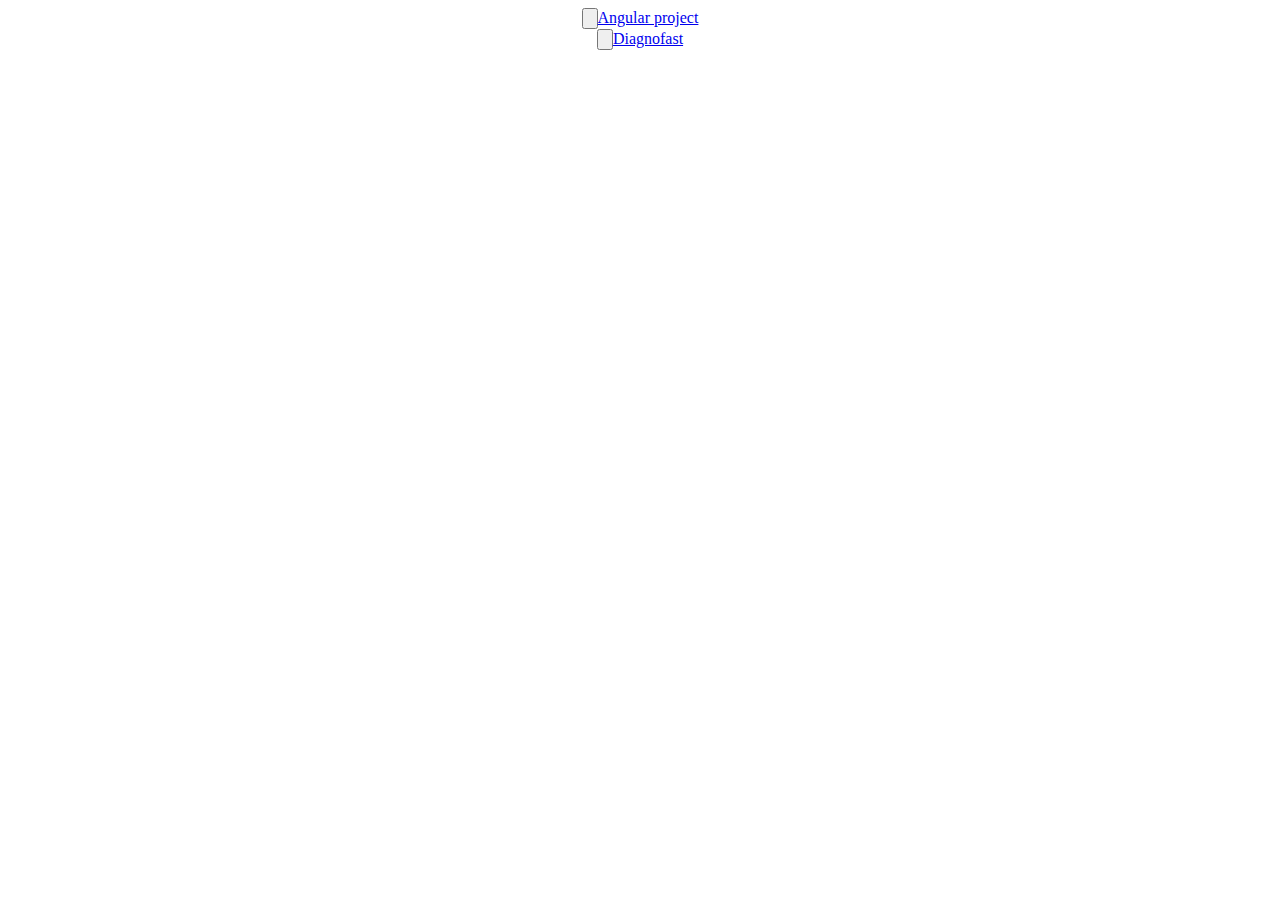
==== index.html @ 9fbe00bd "without steelsheet" ====
<!DOCTYPE html>
<html>

<head>
    
    <title>Odelia's projects</title>
   
    
</head>


<body>
   <div>
    <center>
      <a href="./index_angular_project.html"><input type="button">Angular project</a> 
    
    <br>
    <a href="../diagnofast/HTML/page_accueil.php"><input type="button">Diagnofast</a>
  </center>
  
</body>

</html>
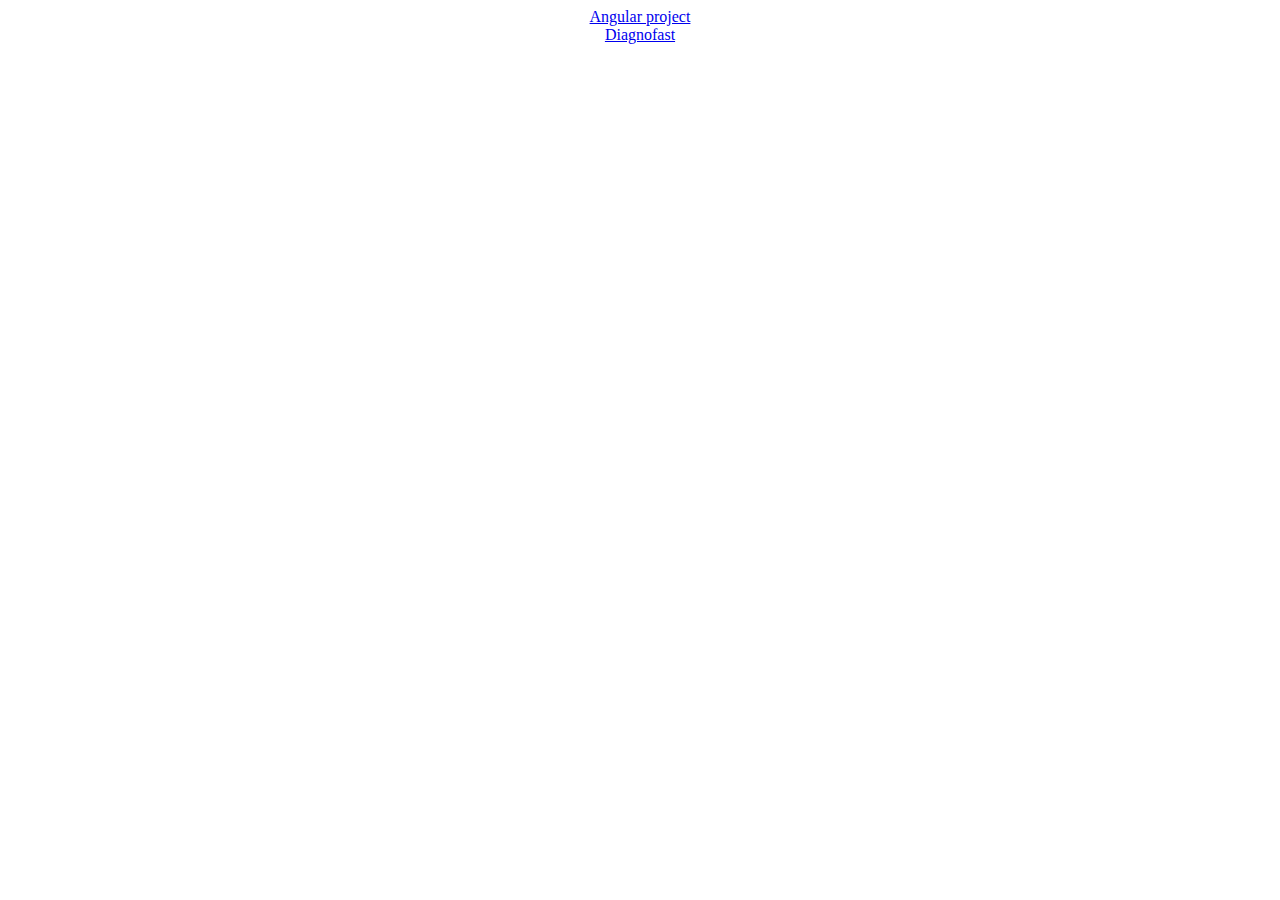
==== commit 1353e6ec: "style sheet" ====
--- a/index.html
+++ b/index.html
@@ -5,17 +5,17 @@
     
     <title>Odelia's projects</title>
    
-    
+    <link rel="stylesheet" href="./partials/home.css" />
 </head>
 
 
 <body>
    <div>
     <center>
-      <a href="./index_angular_project.html"><input type="button">Angular project</a> 
+      <a href="./index_angular_project.html">Angular project</a> 
     
     <br>
-    <a href="../diagnofast/HTML/page_accueil.php"><input type="button">Diagnofast</a>
+    <a href="../diagnofast/HTML/page_accueil.php">Diagnofast</a>
   </center>
   
 </body>
--- a/partials/home.css
+++ b/partials/home.css
@@ -0,0 +1,9 @@
+
+div#article{
+	background-color: white;
+	position: relative;
+	margin-right: 50px;
+	margin-left: 50px;
+	margin-bottom:80px ;
+	margin-top: 80px;
+}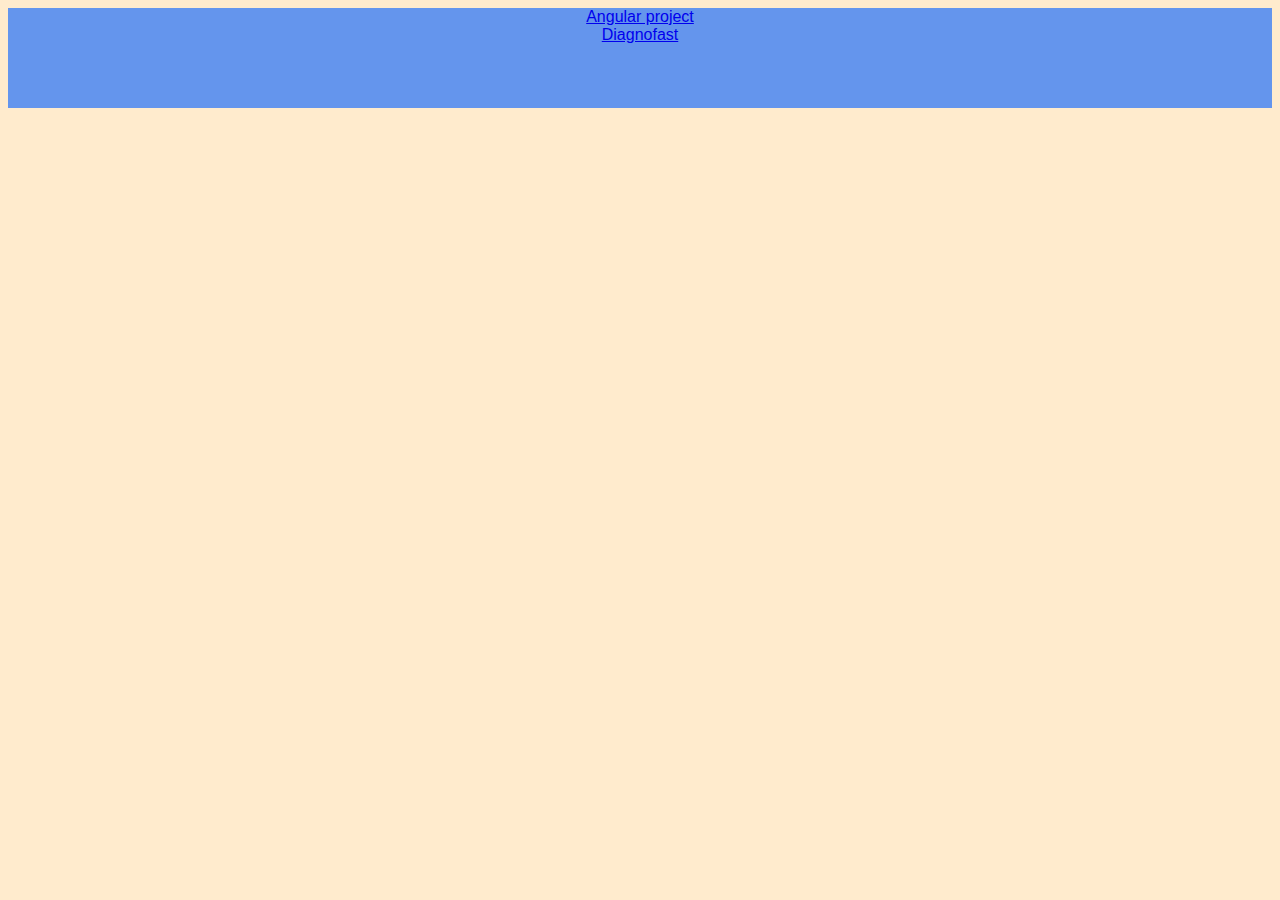
==== commit 7939d90e: "index page" ====
--- a/index.html
+++ b/index.html
@@ -4,16 +4,15 @@
 <head>
     
     <title>Odelia's projects</title>
-   
-    <link rel="stylesheet" href="./partials/home.css" />
+    <link rel="stylesheet" href="./partials/introAJS.css" />
+    
 </head>
 
 
 <body>
-   <div>
+   <div id="bandeau">
     <center>
-      <a href="./index_angular_project.html">Angular project</a> 
-    
+    <a href="./index_angular_project.html">Angular project</a>
     <br>
     <a href="../diagnofast/HTML/page_accueil.php">Diagnofast</a>
   </center>
--- a/partials/introAJS.css
+++ b/partials/introAJS.css
@@ -0,0 +1,12 @@
+body{
+  font-family: Arial;
+  font-size: 1em;
+  background-color: #FFEBCD;
+  
+}
+
+div#bandeau{
+  font-size: 1em;
+  background-color: #6495ED;
+  height: 100px;
+}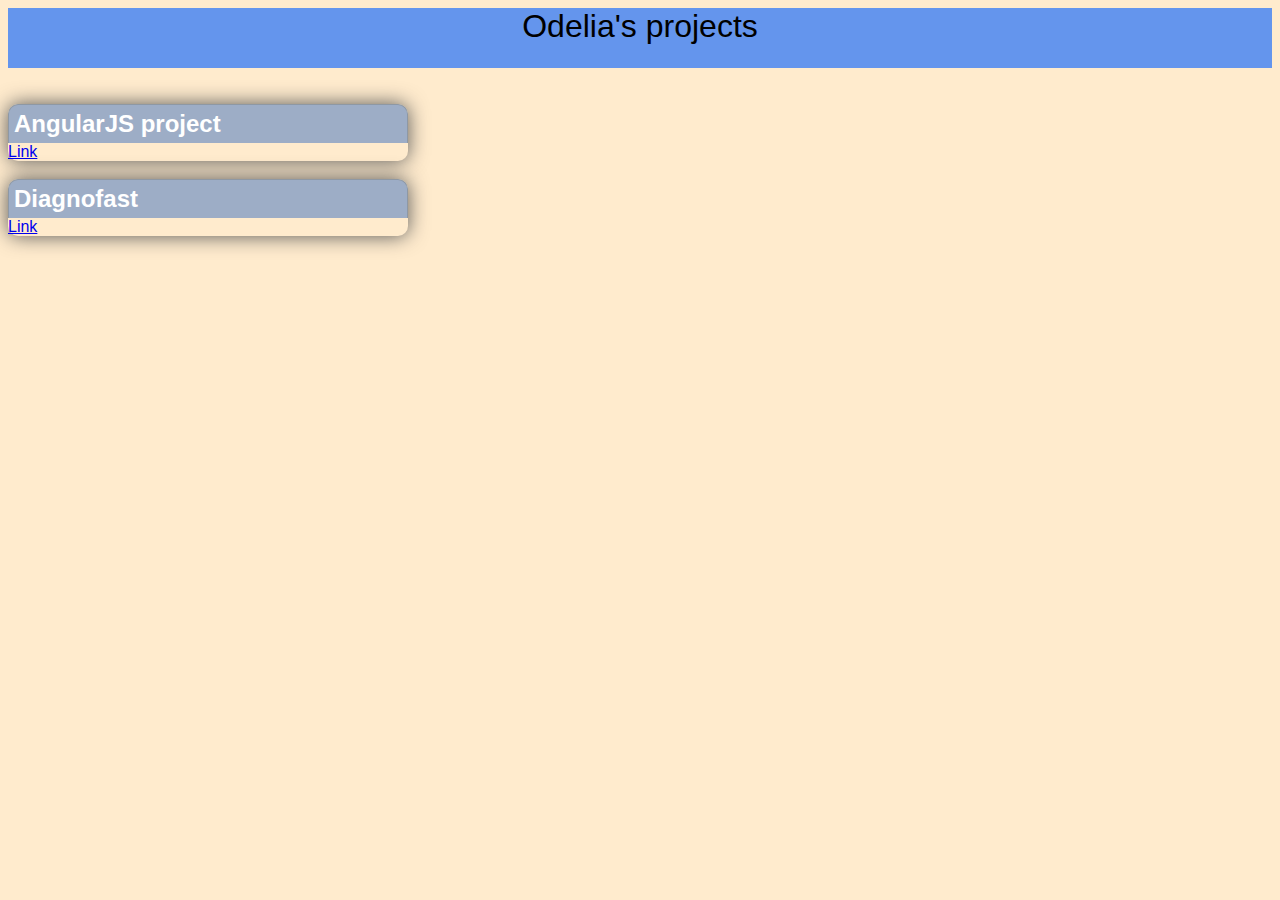
==== commit 770cb591: "change index" ====
--- a/index.html
+++ b/index.html
@@ -11,11 +11,22 @@
 
 <body>
    <div id="bandeau">
-    <center>
-    <a href="./index_angular_project.html">Angular project</a>
-    <br>
-    <a href="../diagnofast/HTML/page_accueil.php">Diagnofast</a>
-  </center>
+   <center>Odelia's projects</center>
+   </div>
+   <div id="sommaire">
+   
+      <br><br>
+      <div class="bloc">
+        <h1>AngularJS project</h1>
+    <a href="./index_angular_project.html">Link</a>
+       </div>
+       <br>
+    <div class="bloc">
+      <h1>Diagnofast</h1>
+    <a href="../diagnofast/HTML/page_accueil.php">Link</a>
+    </div>
+ 
+   </div>
   
 </body>
 
--- a/partials/introAJS.css
+++ b/partials/introAJS.css
@@ -6,7 +6,35 @@
 }
 
 div#bandeau{
-  font-size: 1em;
+  font-size: 2em;
   background-color: #6495ED;
-  height: 100px;
-}+  height: 60px;
+}
+
+div#sommaire{
+
+}
+
+.bloc {
+    -webkit-border-radius: 10px;
+    -moz-border-radius: 10px;
+    border-radius: 10px;
+    -moz-box-shadow: 0 0 20px #555; 
+    -webkit-box-shadow: 0 0 20px #555; 
+    box-shadow: 0 0 20px #555; 
+    width:400px;
+}
+.bloc h1 {
+    margin:0;
+    padding:5px;
+    font-size:1.5em;
+    color:#fff;
+    background-color:#9DADC6;
+    border:1px solid #8E98A4;
+    border-bottom:0;
+    -webkit-border-radius: 10px 10px 0 0;
+    -moz-border-radius: 10px 10px 0 0;
+    border-radius: 10px 10px 0 0;
+}
+
+
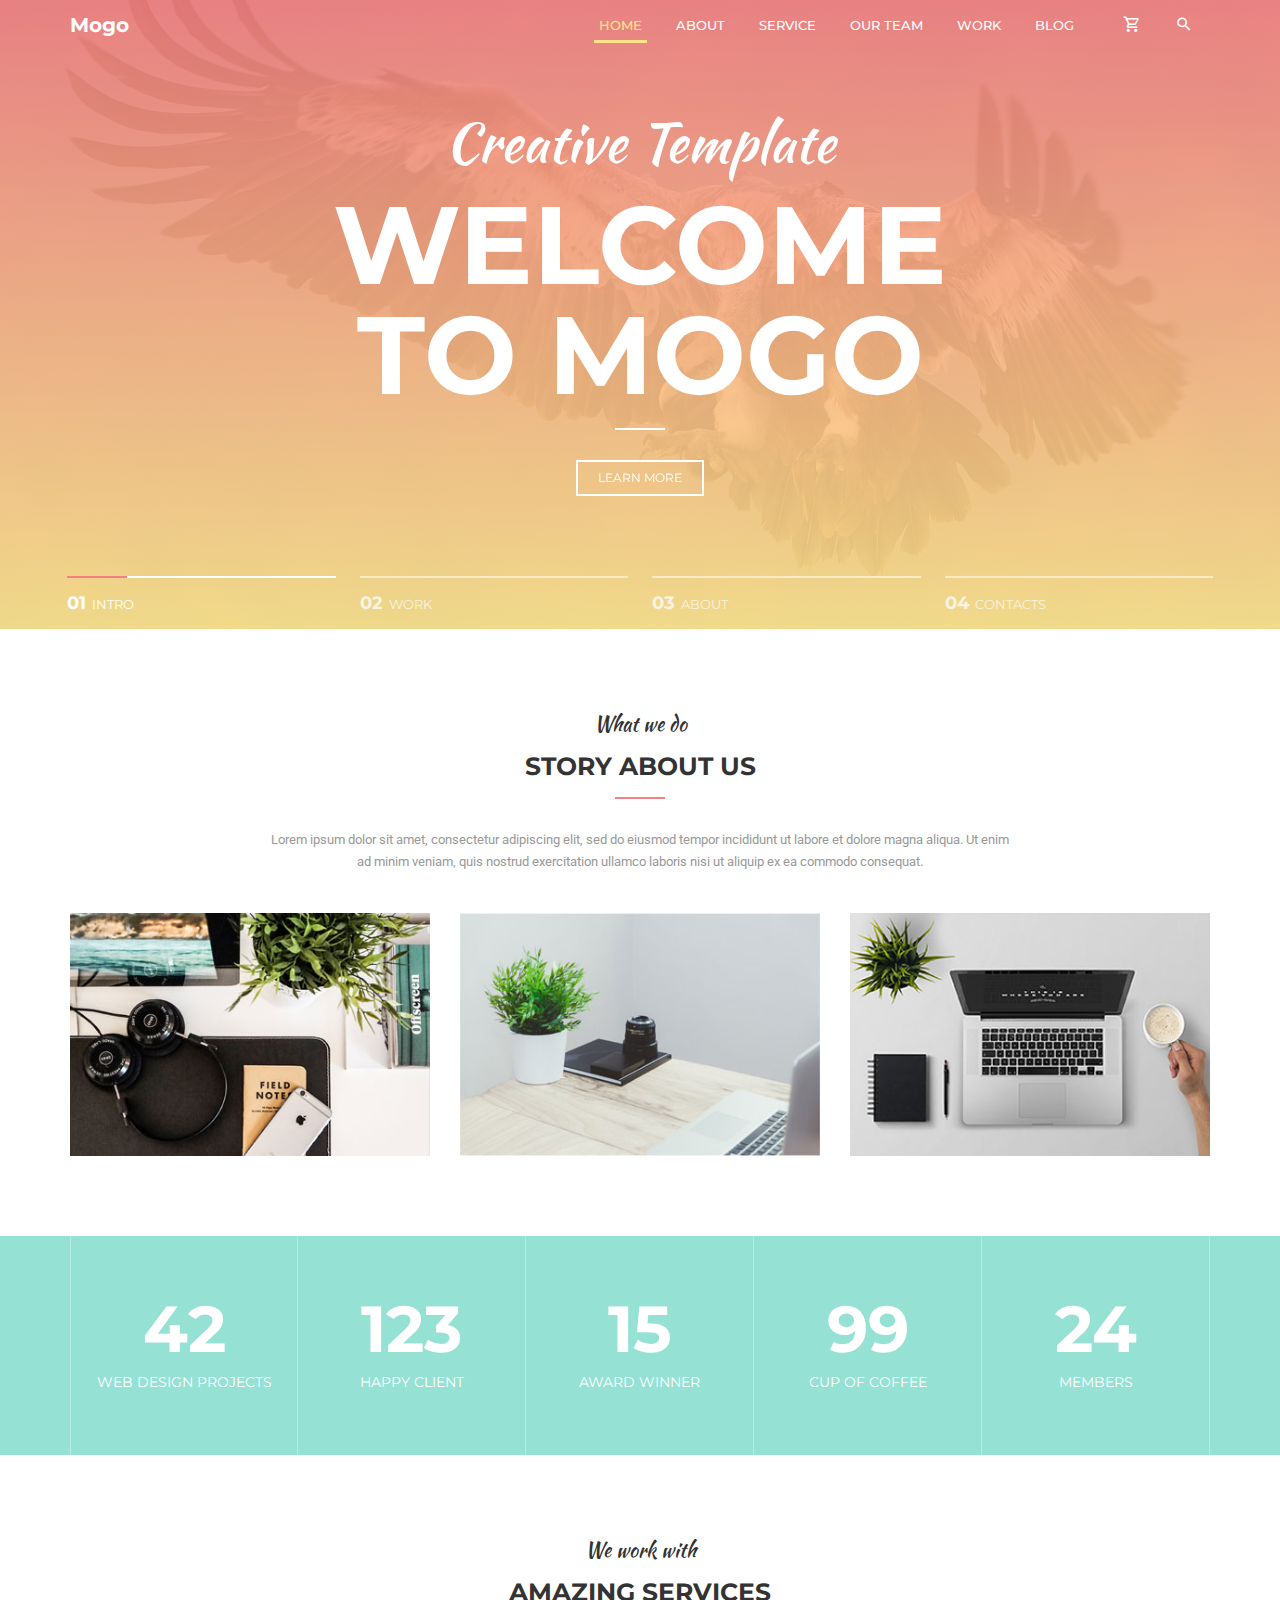
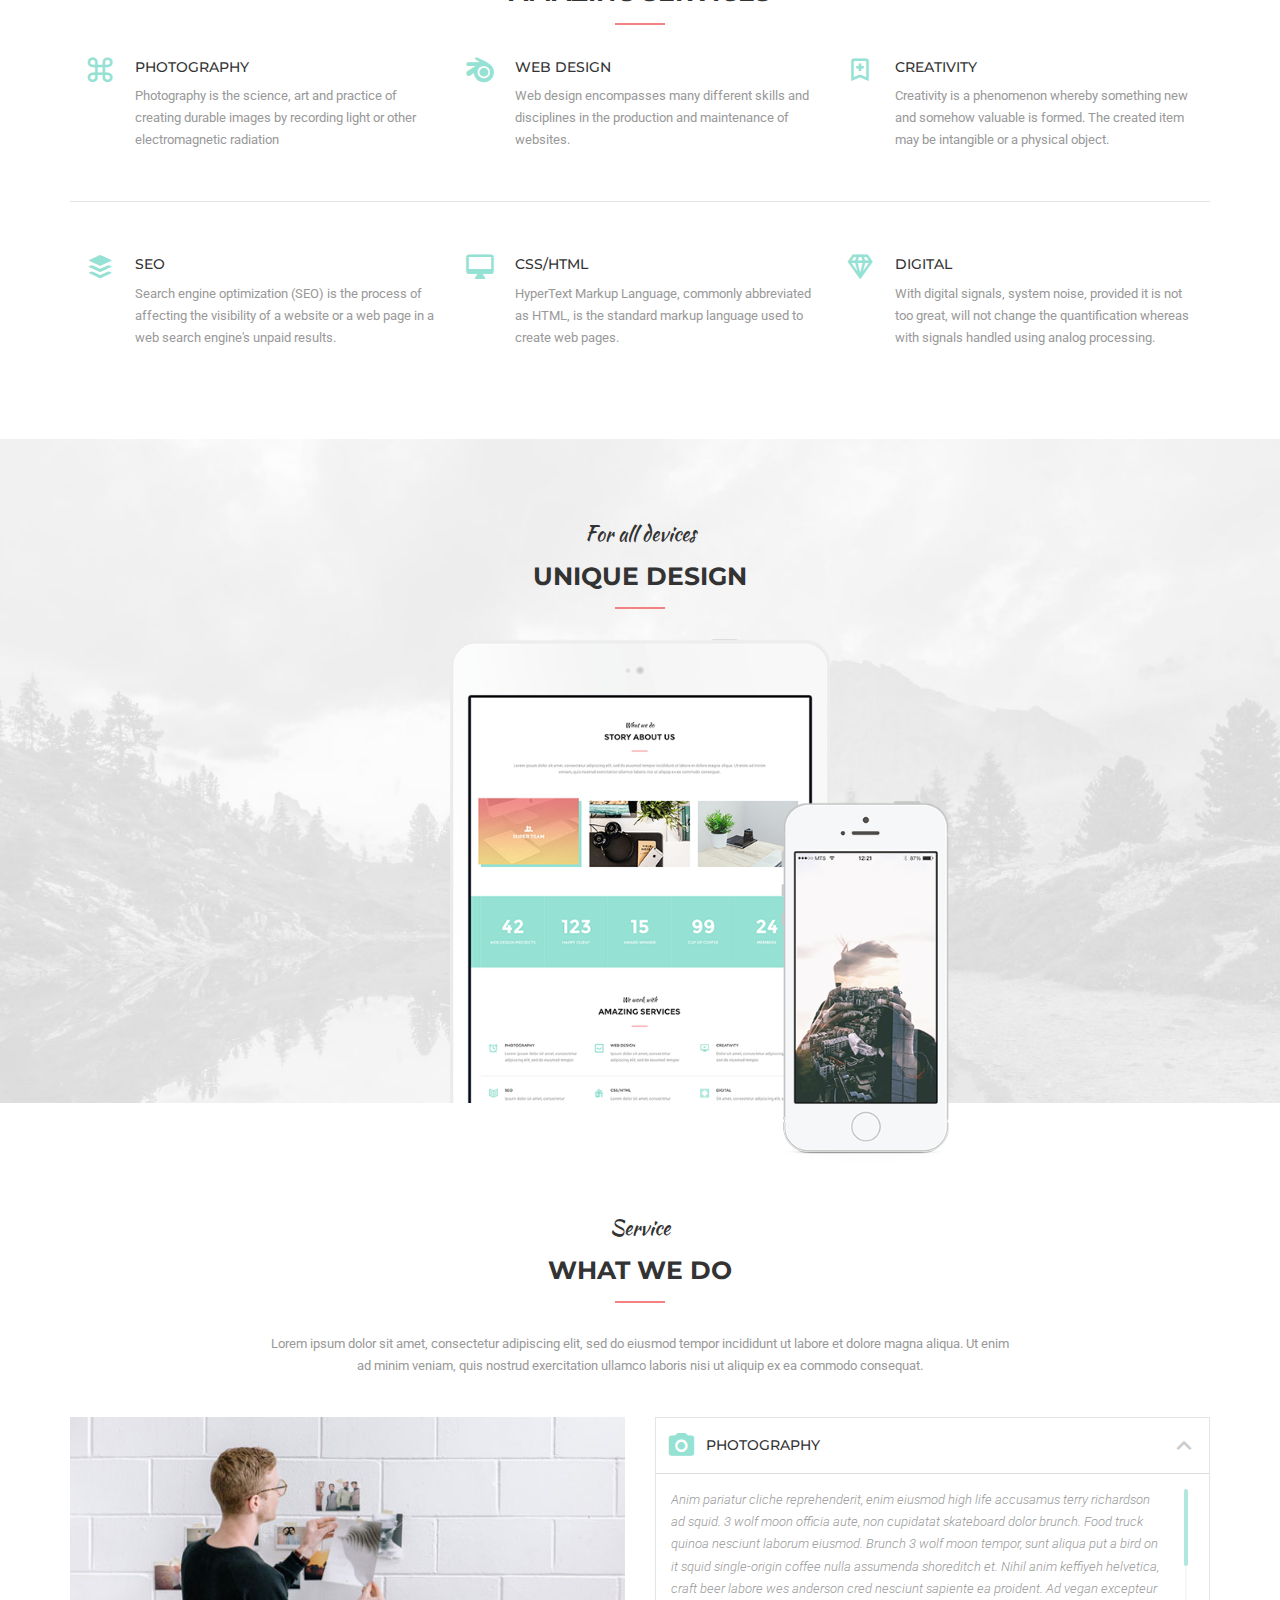
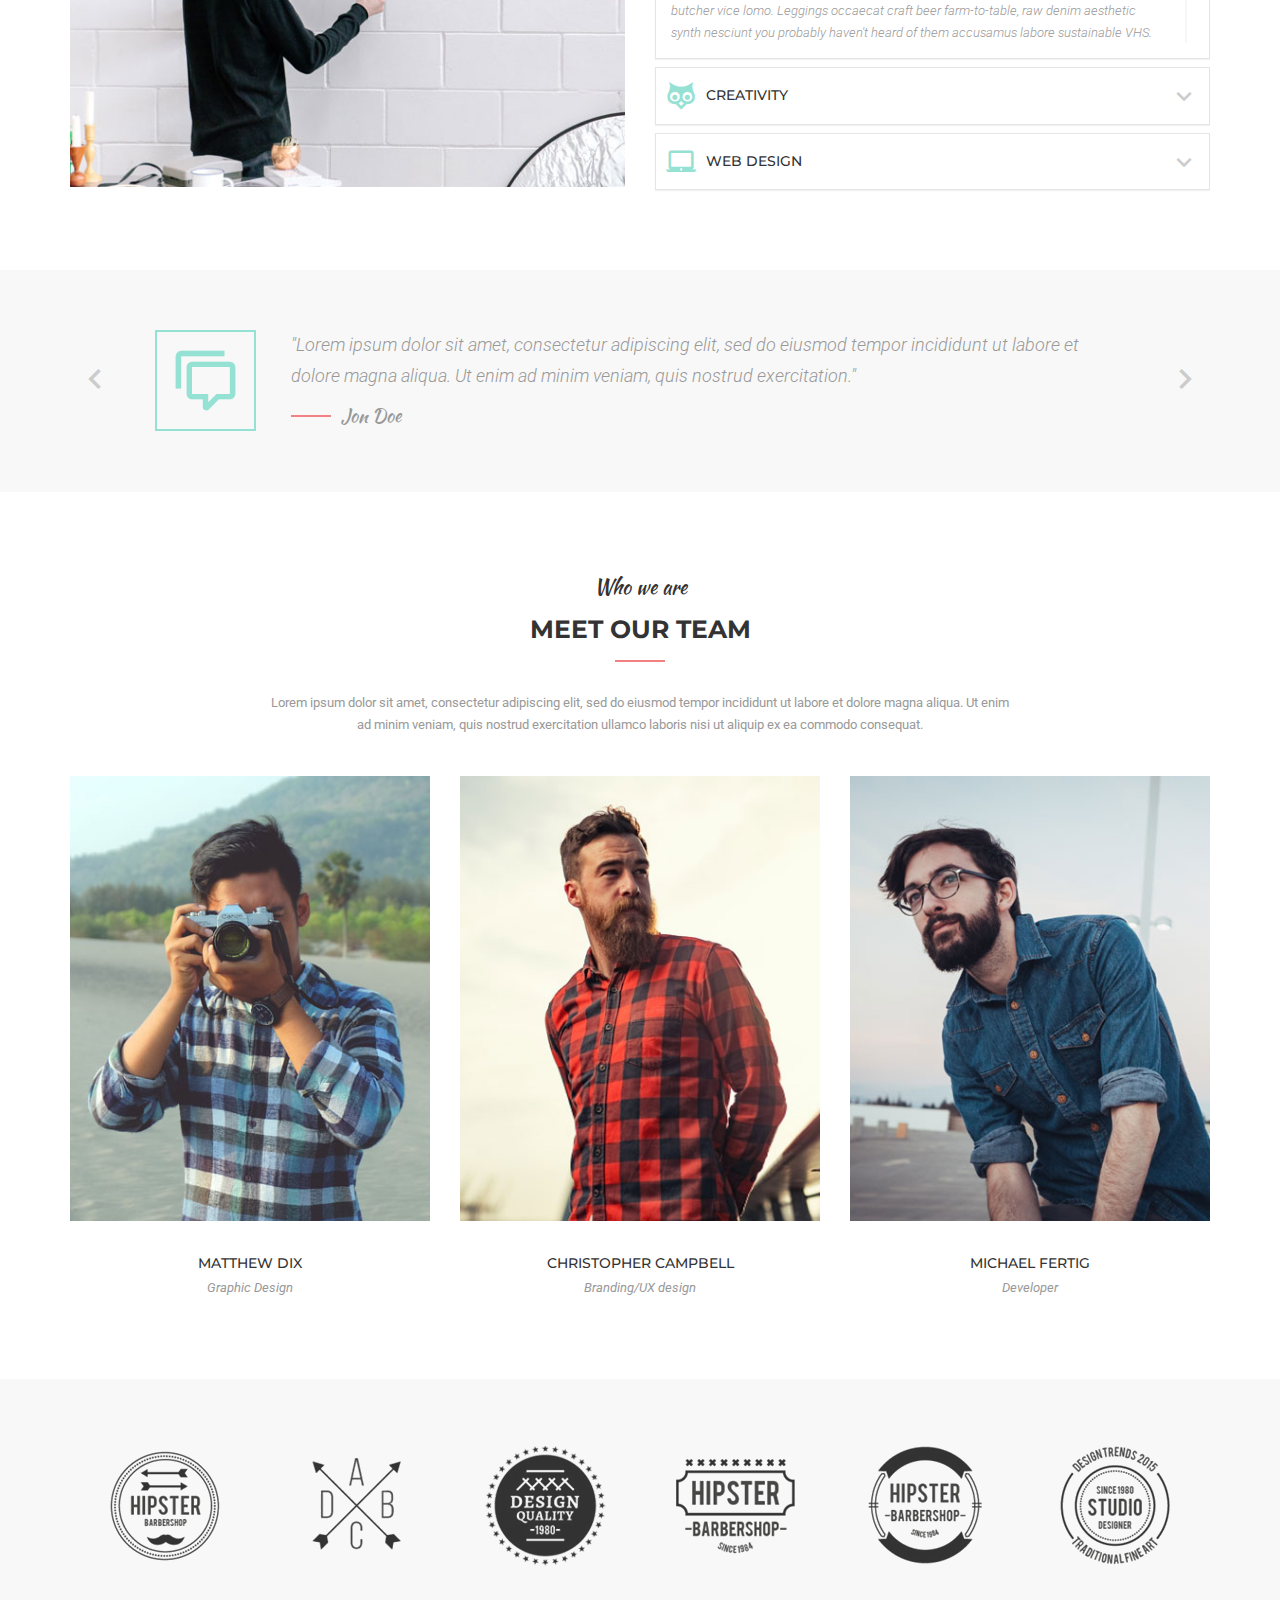
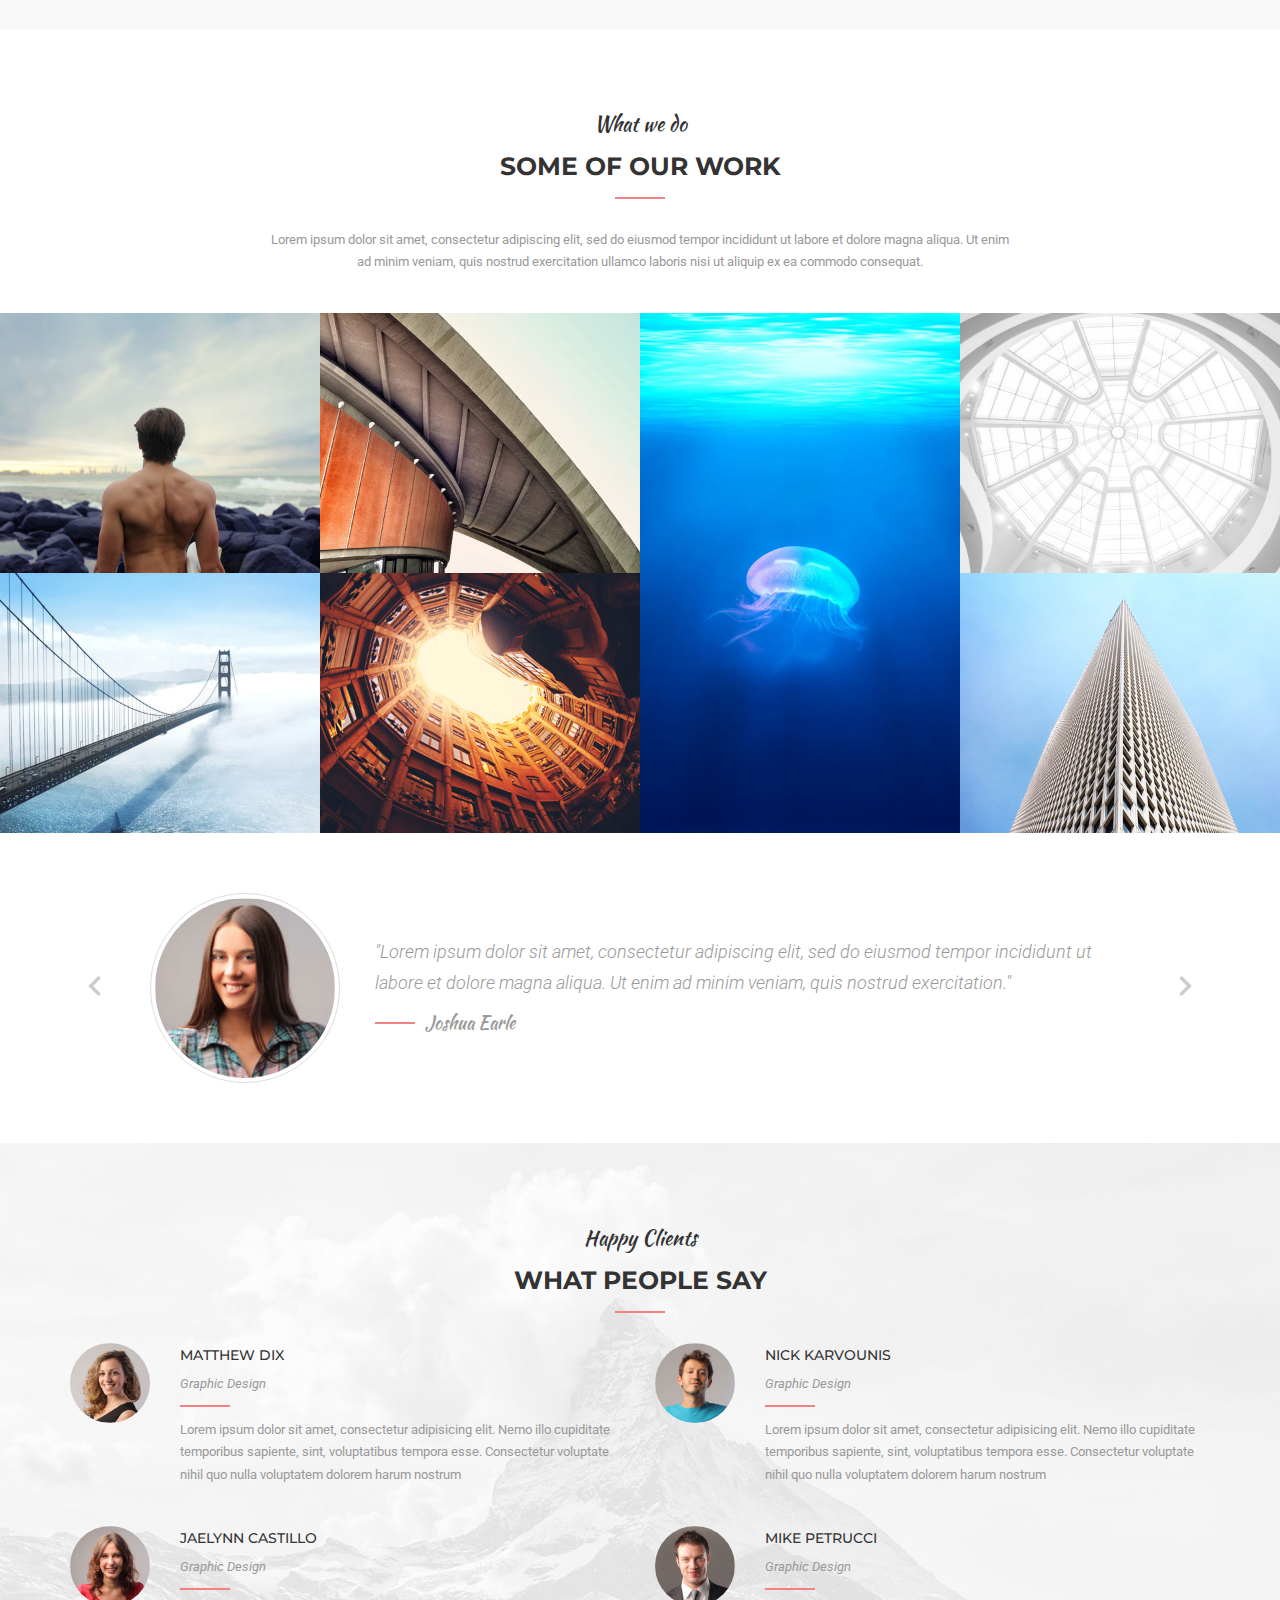
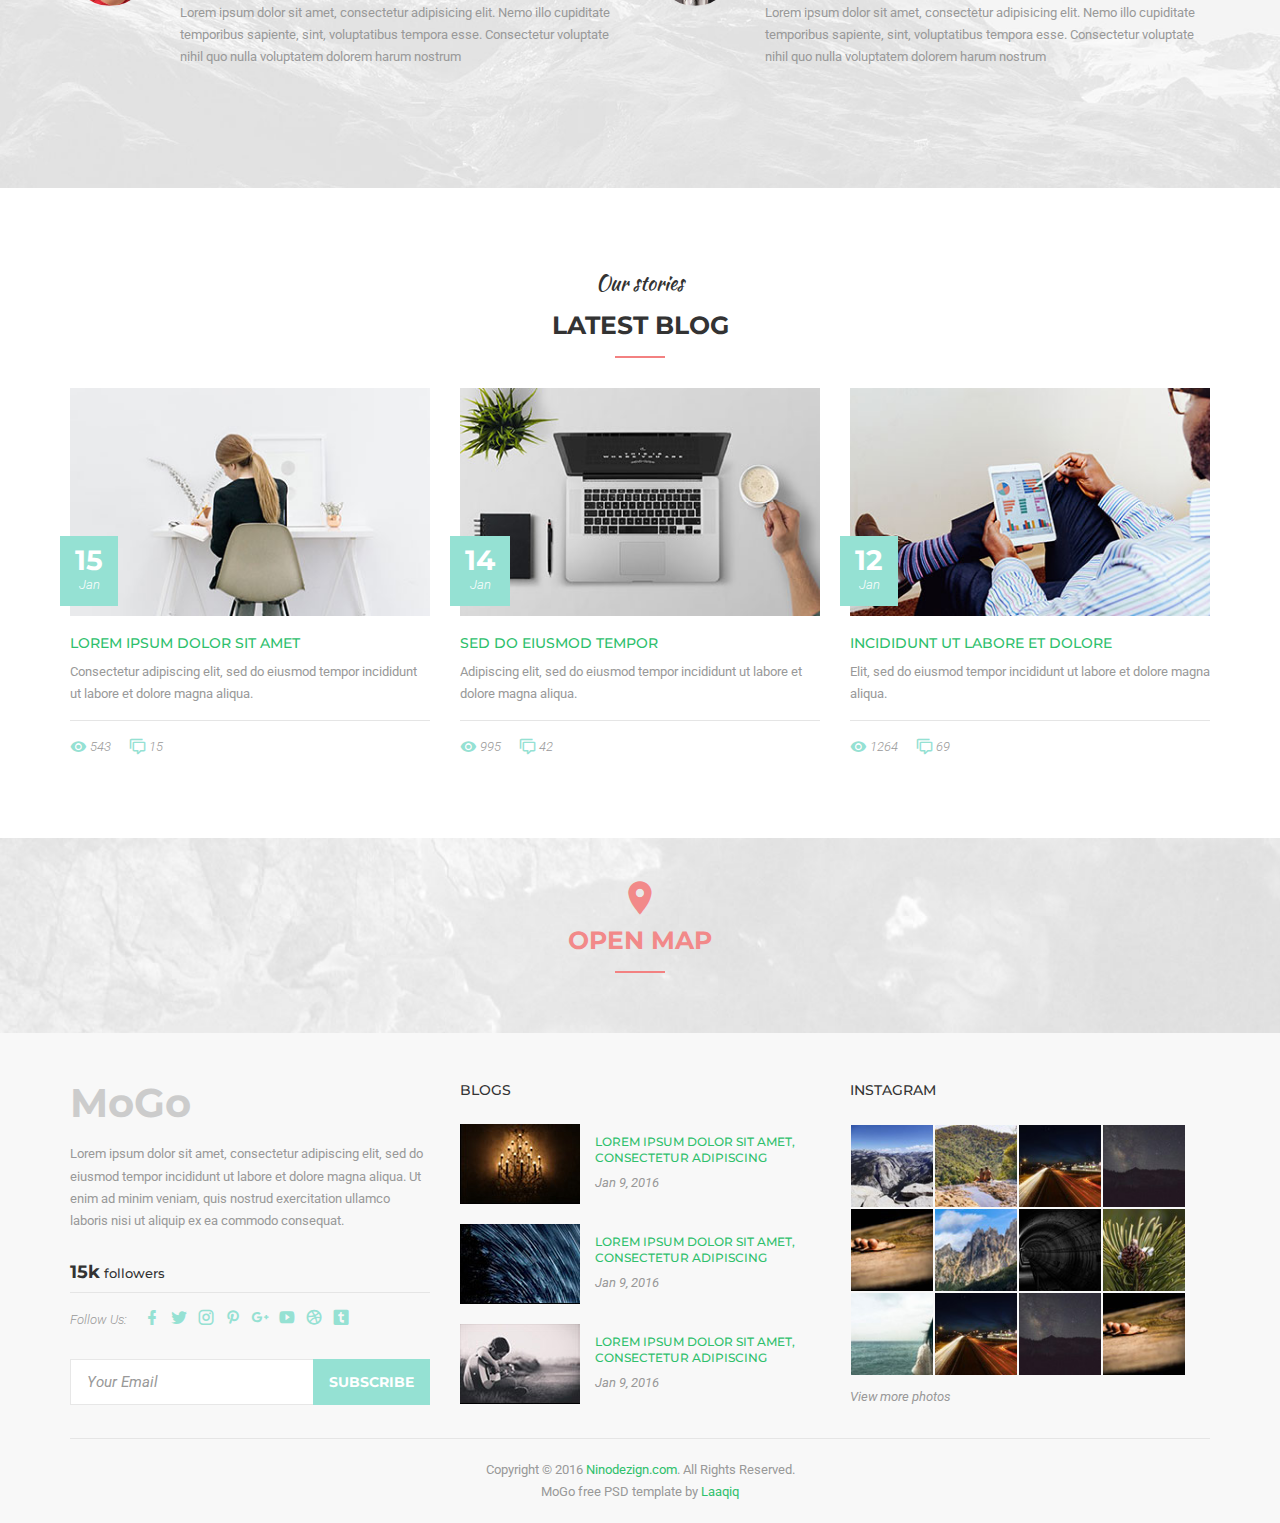
==== commit 58ea384d: "new_project" ====
--- a/index.html
+++ b/index.html
@@ -1,33 +1,924 @@
 <!DOCTYPE html>
-<html>
-
+<html lang="en">
 <head>
-    
-    <title>Odelia's projects</title>
-    <link rel="stylesheet" href="./partials/introAJS.css" />
-    
+	<meta http-equiv="Content-Type" content="text/html; charset=UTF-8" />
+	<meta name="viewport" content="width=device-width, initial-scale=1.0">
+	<meta name="description" content="">
+	<meta name="author" content="ninodezign.com, ninodezign@gmail.com">
+	<meta name="copyright" content="ninodezign.com"> 
+	<title>Mogo | OnePage Responsive Theme</title>
+	
+	<!-- favicon -->
+    <link rel="shortcut icon" href="images/ico/favicon.jpg">
+    <link rel="apple-touch-icon-precomposed" sizes="144x144" href="images/ico/apple-touch-icon-144-precomposed.png">
+    <link rel="apple-touch-icon-precomposed" sizes="114x114" href="images/ico/apple-touch-icon-114-precomposed.png">
+    <link rel="apple-touch-icon-precomposed" sizes="72x72" href="images/ico/apple-touch-icon-72-precomposed.png">
+    <link rel="apple-touch-icon-precomposed" href="images/ico/apple-touch-icon-57-precomposed.png">
+	
+	<!-- css -->
+	<link rel="stylesheet" type="text/css" href="css/bootstrap.min.css" />
+	<link rel="stylesheet" type="text/css" href="css/materialdesignicons.min.css" />
+	<link rel="stylesheet" type="text/css" href="css/jquery.mCustomScrollbar.min.css" />
+	<link rel="stylesheet" type="text/css" href="css/prettyPhoto.css" />
+	<link rel="stylesheet" type="text/css" href="css/unslider.css" />
+	<link rel="stylesheet" type="text/css" href="css/template.css" />
+	
 </head>
 
-
-<body>
-   <div id="bandeau">
-   <center>Odelia's projects</center>
-   </div>
-   <div id="sommaire">
-   
-      <br><br>
-      <div class="bloc">
-        <h1>AngularJS project</h1>
-    <a href="./index_angular_project.html">Link</a>
-       </div>
-       <br>
-    <div class="bloc">
-      <h1>Diagnofast</h1>
-    <a href="../diagnofast/HTML/page_accueil.php">Link</a>
-    </div>
- 
-   </div>
-  
+<body data-target="#nino-navbar" data-spy="scroll">
+
+	<!-- Header
+    ================================================== -->
+	<header id="nino-header">
+		<div id="nino-headerInner">					
+			<nav id="nino-navbar" class="navbar navbar-default" role="navigation">
+				<div class="container">
+
+					<!-- Brand and toggle get grouped for better mobile display -->
+					<div class="navbar-header">
+						<button type="button" class="navbar-toggle collapsed" data-toggle="collapse" data-target="#nino-navbar-collapse">
+							<span class="sr-only">Toggle navigation</span>
+							<span class="icon-bar"></span>
+							<span class="icon-bar"></span>
+							<span class="icon-bar"></span>
+						</button>
+						<a class="navbar-brand" href="homepage.html">Mogo</a>
+					</div>
+
+					<!-- Collect the nav links, forms, and other content for toggling -->
+					<div class="nino-menuItem pull-right">
+						<div class="collapse navbar-collapse pull-left" id="nino-navbar-collapse">
+							<ul class="nav navbar-nav">
+								<li class="active"><a href="#nino-header">Home <span class="sr-only">(current)</span></a></li>
+								<li><a href="#nino-story">About</a></li>
+								<li><a href="#nino-services">Service</a></li>
+								<li><a href="#nino-ourTeam">Our Team</a></li>
+								<li><a href="#nino-portfolio">Work</a></li>
+								<li><a href="#nino-latestBlog">Blog</a></li>
+							</ul>
+						</div><!-- /.navbar-collapse -->
+						<ul class="nino-iconsGroup nav navbar-nav">
+							<li><a href="#"><i class="mdi mdi-cart-outline nino-icon"></i></a></li>
+							<li><a href="#" class="nino-search"><i class="mdi mdi-magnify nino-icon"></i></a></li>
+						</ul>
+					</div>
+				</div><!-- /.container-fluid -->
+			</nav>
+
+			<section id="nino-slider" class="carousel slide container" data-ride="carousel">
+				
+				<!-- Wrapper for slides -->
+				<div class="carousel-inner" role="listbox">
+					<div class="item active">
+						<h2 class="nino-sectionHeading">
+							<span class="nino-subHeading">Creative Template</span>
+							Welcome <br>to MoGo
+						</h2>
+						<a href="#" class="nino-btn">Learn more</a>
+					</div>
+					<div class="item">
+						<h2 class="nino-sectionHeading">
+							<span class="nino-subHeading">Creative Template</span>
+							Welcome <br>to MoGo
+						</h2>
+						<a href="#" class="nino-btn">Learn more</a>
+					</div>
+					<div class="item">
+						<h2 class="nino-sectionHeading">
+							<span class="nino-subHeading">Creative Template</span>
+							Welcome <br>to MoGo
+						</h2>
+						<a href="#" class="nino-btn">Learn more</a>
+					</div>
+					<div class="item">
+						<h2 class="nino-sectionHeading">
+							<span class="nino-subHeading">Creative Template</span>
+							Welcome <br>to MoGo
+						</h2>
+						<a href="#" class="nino-btn">Learn more</a>
+					</div>
+				</div>
+
+				<!-- Indicators -->
+				<ol class="carousel-indicators clearfix">
+					<li data-target="#nino-slider" data-slide-to="0" class="active">
+						<div class="inner">
+							<span class="number">01</span> intro	
+						</div>
+					</li>
+					<li data-target="#nino-slider" data-slide-to="1">
+						<div class="inner">
+							<span class="number">02</span> work
+						</div>
+					</li>
+					<li data-target="#nino-slider" data-slide-to="2">
+						<div class="inner">
+							<span class="number">03</span> about
+						</div>
+					</li>
+					<li data-target="#nino-slider" data-slide-to="3">
+						<div class="inner">
+							<span class="number">04</span> contacts
+						</div>
+					</li>
+				</ol>
+			</section>
+		</div>
+	</header><!--/#header-->
+
+	<!-- Story About Us
+    ================================================== -->
+	<section id="nino-story">
+		<div class="container">
+			<h2 class="nino-sectionHeading">
+				<span class="nino-subHeading">What we do</span>
+				Story about us
+			</h2>
+			<p class="nino-sectionDesc">Lorem ipsum dolor sit amet, consectetur adipiscing elit, sed do eiusmod tempor incididunt ut labore et dolore magna aliqua. Ut enim ad minim veniam, quis nostrud exercitation ullamco laboris nisi ut aliquip ex ea commodo consequat. </p>
+			<div class="sectionContent">
+				<div class="row nino-hoverEffect">
+					<div class="col-md-4 col-sm-4">
+						<div class="item">
+							<a class="overlay" href="#">
+								<span class="content">
+									<i class="mdi mdi-account-multiple nino-icon"></i>
+									super team
+								</span>
+								<img src="images/story/img-1.jpg" alt="">
+							</a>
+						</div>
+					</div>
+					<div class="col-md-4 col-sm-4">
+						<div class="item">
+							<a class="overlay" href="#">
+								<span class="content">
+									<i class="mdi mdi-image-filter-center-focus-weak nino-icon"></i>
+									Creativity
+								</span>
+								<img src="images/story/img-2.jpg" alt="">
+							</a>
+						</div>
+					</div>
+					<div class="col-md-4 col-sm-4">
+						<div class="item">
+							<a class="overlay" href="#">
+								<span class="content">
+									<i class="mdi mdi-airplay nino-icon"></i>
+									Digital
+								</span>
+								<img src="images/story/img-3.jpg" alt="">
+							</a>
+						</div>
+					</div>
+				</div>
+			</div>
+		</div>		
+	</section><!--/#nino-story-->
+
+	<!-- Counting
+    ================================================== -->
+    <section id="nino-counting">
+    	<div class="container">
+    		<div layout="row" class="verticalStretch">
+    			<div class="item">
+    				<div class="number">42</div>
+    				<div class="text">Web Design Projects</div>
+    			</div>
+    			<div class="item">
+    				<div class="number">123</div>
+    				<div class="text">happy client</div>
+    			</div>
+    			<div class="item">
+    				<div class="number">15</div>
+    				<div class="text">award winner</div>
+    			</div>
+    			<div class="item">
+    				<div class="number">99</div>
+    				<div class="text">cup of coffee</div>
+    			</div>
+    			<div class="item">
+    				<div class="number">24</div>
+    				<div class="text">members</div>
+    			</div>
+    		</div>
+    	</div>
+    </section><!--/#nino-counting-->
+
+    <!-- Services
+    ================================================== -->
+    <section id="nino-services">
+    	<div class="container">
+    		<h2 class="nino-sectionHeading">
+				<span class="nino-subHeading">We work with</span>
+				Amazing Services
+			</h2>
+			<div class="sectionContent">			
+				<div class="fw" layout="row">
+					<div class="col-md-4 col-sm-6 item ">
+						<div layout="row">
+							<i class="mdi mdi-apple-keyboard-command nino-icon fsr"></i>
+							<div>
+								<h4 class="nino-serviceTitle">Photography</h4>
+								<p>Photography is the science, art and practice of creating durable images by recording light or other electromagnetic radiation</p>
+							</div>
+						</div>
+					</div>
+					<div class="col-md-4 col-sm-6 item ">
+						<div layout="row">
+							<i class="mdi mdi-blender nino-icon fsr"></i>
+							<div>
+								<h4 class="nino-serviceTitle">Web Design</h4>
+								<p>Web design encompasses many different skills and disciplines in the production and maintenance of websites.</p>
+							</div>
+						</div>
+					</div>
+					<div class="col-md-4 col-sm-6 item ">
+						<div layout="row">
+							<i class="mdi mdi-bookmark-plus-outline nino-icon fsr"></i>
+							<div>
+								<h4 class="nino-serviceTitle">Creativity</h4>
+								<p>Creativity is a phenomenon whereby something new and somehow valuable is formed. The created item may be intangible or a physical object.</p>
+							</div>
+						</div>
+					</div>
+					<div class="col-md-4 col-sm-6 item ">
+						<div layout="row">
+							<i class="mdi mdi-buffer nino-icon fsr"></i>
+							<div>
+								<h4 class="nino-serviceTitle">seo</h4>
+								<p>Search engine optimization (SEO) is the process of affecting the visibility of a website or a web page in a web search engine's unpaid results.</p>
+							</div>
+						</div>
+					</div>
+					<div class="col-md-4 col-sm-6 item ">
+						<div layout="row">
+							<i class="mdi mdi-desktop-mac nino-icon fsr"></i>
+							<div>
+								<h4 class="nino-serviceTitle">Css/Html</h4>
+								<p>HyperText Markup Language, commonly abbreviated as HTML, is the standard markup language used to create web pages. </p>
+							</div>
+						</div>
+					</div>
+					<div class="col-md-4 col-sm-6 item ">
+						<div layout="row">
+							<i class="mdi mdi-diamond nino-icon fsr"></i>
+							<div>
+								<h4 class="nino-serviceTitle">digital</h4>
+								<p>With digital signals, system noise, provided it is not too great, will not change the quantification whereas with signals handled using analog processing.</p>
+							</div>
+						</div>
+					</div>
+				</div>
+			</div>
+    	</div>
+    </section><!--/#nino-services-->
+
+    <!-- Unique Design
+    ================================================== -->
+    <section id="nino-uniqueDesign">
+    	<div class="container">
+    		<h2 class="nino-sectionHeading">
+				<span class="nino-subHeading">For all devices</span>
+				Unique design
+			</h2>
+			<div class="sectionContent">
+				<div class="nino-devices">
+					<img class="tablet" src="images/unique-design/img-1.png" alt="">
+					<img class="mobile" src="images/unique-design/img-2.png" alt="">
+				</div>
+			</div>
+    	</div>
+    </section><!--/#nino-uniqueDesign-->
+
+    <!-- What We Do
+    ================================================== -->
+    <section id="nino-whatWeDo">
+    	<div class="container">
+    		<h2 class="nino-sectionHeading">
+				<span class="nino-subHeading">Service</span>
+				what we do
+			</h2>
+			<p class="nino-sectionDesc">
+				Lorem ipsum dolor sit amet, consectetur adipiscing elit, sed do eiusmod tempor incididunt ut labore et dolore magna aliqua. Ut enim ad minim veniam, quis nostrud exercitation ullamco laboris nisi ut aliquip ex ea commodo consequat. 
+			</p>
+			<div class="sectionContent">
+				<div class="row">
+					<div class="col-md-6">
+						<div class="text-center">
+							<img src="images/what-we-do/img-1.jpg" alt="">
+						</div>
+					</div>
+					<div class="col-md-6">
+						<div class="panel-group" id="accordion" role="tablist" aria-multiselectable="true">
+							<div class="panel panel-default">
+								<div class="panel-heading" role="tab" id="headingOne">
+									<h4 class="panel-title">
+										<a role="button" data-toggle="collapse" data-parent="#accordion" href="#collapseOne" aria-expanded="true" aria-controls="collapseOne">
+											<i class="mdi mdi-chevron-up nino-icon arrow"></i>
+											<i class="mdi mdi-camera nino-icon"></i> 
+											Photography
+										</a>
+									</h4>
+								</div>
+								<div id="collapseOne" class="panel-collapse collapse in" role="tabpanel" aria-labelledby="headingOne">
+									<div class="panel-body">
+										Anim pariatur cliche reprehenderit, enim eiusmod high life accusamus terry richardson ad squid. 3 wolf moon officia aute, non cupidatat skateboard dolor brunch. Food truck quinoa nesciunt laborum eiusmod. Brunch 3 wolf moon tempor, sunt aliqua put a bird on it squid single-origin coffee nulla assumenda shoreditch et. Nihil anim keffiyeh helvetica, craft beer labore wes anderson cred nesciunt sapiente ea proident. Ad vegan excepteur butcher vice lomo. Leggings occaecat craft beer farm-to-table, raw denim aesthetic synth nesciunt you probably haven't heard of them accusamus labore sustainable VHS. Anim pariatur cliche reprehenderit, enim eiusmod high life accusamus terry richardson ad squid. 3 wolf moon officia aute, non cupidatat skateboard dolor brunch. Food truck quinoa nesciunt laborum eiusmod. Brunch 3 wolf moon tempor, sunt aliqua put a bird on it squid single-origin coffee nulla assumenda shoreditch et. Nihil anim keffiyeh helvetica, craft beer labore wes anderson cred nesciunt sapiente ea proident. Ad vegan excepteur butcher vice lomo. Leggings occaecat craft beer farm-to-table, raw denim aesthetic synth nesciunt you probably haven't heard of them accusamus labore sustainable VHS.
+									</div>
+								</div>
+							</div>
+							<div class="panel panel-default">
+								<div class="panel-heading" role="tab" id="headingTwo">
+									<h4 class="panel-title">
+										<a class="collapsed" role="button" data-toggle="collapse" data-parent="#accordion" href="#collapseTwo" aria-expanded="false" aria-controls="collapseTwo">
+											<i class="mdi mdi-chevron-up nino-icon arrow"></i>
+											<i class="mdi mdi-owl nino-icon"></i> 
+											creativity
+										</a>
+									</h4>
+								</div>
+								<div id="collapseTwo" class="panel-collapse collapse" role="tabpanel" aria-labelledby="headingTwo">
+									<div class="panel-body">
+										Anim pariatur cliche reprehenderit, enim eiusmod high life accusamus terry richardson ad squid. 3 wolf moon officia aute, non cupidatat skateboard dolor brunch. Food truck quinoa nesciunt laborum eiusmod. Brunch 3 wolf moon tempor, sunt aliqua put a bird on it squid single-origin coffee nulla assumenda shoreditch et. Nihil anim keffiyeh helvetica, craft beer labore wes anderson cred nesciunt sapiente ea proident. Ad vegan excepteur butcher vice lomo. Leggings occaecat craft beer farm-to-table, raw denim aesthetic synth nesciunt you probably haven't heard of them accusamus labore sustainable VHS. Anim pariatur cliche reprehenderit, enim eiusmod high life accusamus terry richardson ad squid. 3 wolf moon officia aute, non cupidatat skateboard dolor brunch. Food truck quinoa nesciunt laborum eiusmod. Brunch 3 wolf moon tempor, sunt aliqua put a bird on it squid single-origin coffee nulla assumenda shoreditch et. Nihil anim keffiyeh helvetica, craft beer labore wes anderson cred nesciunt sapiente ea proident. Ad vegan excepteur butcher vice lomo. Leggings occaecat craft beer farm-to-table, raw denim aesthetic synth nesciunt you probably haven't heard of them accusamus labore sustainable VHS.
+									</div>
+								</div>
+							</div>
+							<div class="panel panel-default">
+								<div class="panel-heading" role="tab" id="headingThree">
+									<h4 class="panel-title">
+										<a class="collapsed" role="button" data-toggle="collapse" data-parent="#accordion" href="#collapseThree" aria-expanded="false" aria-controls="collapseThree">
+											<i class="mdi mdi-chevron-up nino-icon arrow"></i>
+											<i class="mdi mdi-laptop-mac nino-icon"></i> 
+											web design
+										</a>
+									</h4>
+								</div>
+								<div id="collapseThree" class="panel-collapse collapse" role="tabpanel" aria-labelledby="headingThree">
+									<div class="panel-body">
+										Anim pariatur cliche reprehenderit, enim eiusmod high life accusamus terry richardson ad squid. 3 wolf moon officia aute, non cupidatat skateboard dolor brunch. Food truck quinoa nesciunt laborum eiusmod. Brunch 3 wolf moon tempor, sunt aliqua put a bird on it squid single-origin coffee nulla assumenda shoreditch et. Nihil anim keffiyeh helvetica, craft beer labore wes anderson cred nesciunt sapiente ea proident. Ad vegan excepteur butcher vice lomo. Leggings occaecat craft beer farm-to-table, raw denim aesthetic synth nesciunt you probably haven't heard of them accusamus labore sustainable VHS. Anim pariatur cliche reprehenderit, enim eiusmod high life accusamus terry richardson ad squid. 3 wolf moon officia aute, non cupidatat skateboard dolor brunch. Food truck quinoa nesciunt laborum eiusmod. Brunch 3 wolf moon tempor, sunt aliqua put a bird on it squid single-origin coffee nulla assumenda shoreditch et. Nihil anim keffiyeh helvetica, craft beer labore wes anderson cred nesciunt sapiente ea proident. Ad vegan excepteur butcher vice lomo. Leggings occaecat craft beer farm-to-table, raw denim aesthetic synth nesciunt you probably haven't heard of them accusamus labore sustainable VHS.
+									</div>
+								</div>
+							</div>
+						</div>
+					</div>
+				</div>
+			</div>
+    	</div>
+    </section><!--/#nino-whatWeDo-->
+
+    <!-- Testimonial
+    ================================================== -->
+    <section class="nino-testimonial">
+    	<div class="container">
+    		<div class="nino-testimonialSlider">
+				<ul>
+					<li>
+						<div layout="row">
+							<div class="nino-symbol fsr">
+								<i class="mdi mdi-comment-multiple-outline nino-icon"></i>
+							</div>
+							<div>
+								<p class="quote">"Lorem ipsum dolor sit amet, consectetur adipiscing elit, sed do eiusmod tempor incididunt ut labore et dolore magna aliqua. Ut enim ad minim veniam, quis nostrud exercitation."</p>
+								<span class="name">Jon Doe</span>
+							</div>
+						</div>
+					</li>
+					<li>
+						<div layout="row">
+							<div class="nino-symbol fsr">
+								<i class="mdi mdi-wechat nino-icon"></i>	
+							</div>
+							<div>
+								<p class="quote">"Lorem ipsum dolor sit amet, consectetur adipiscing elit, sed do eiusmod tempor incididunt ut labore et dolore magna aliqua. Ut enim ad minim veniam, quis nostrud exercitation."</p>
+								<span class="name">Jon Doe</span>
+							</div>
+						</div>
+					</li>
+					<li>
+						<div layout="row">
+							<div class="nino-symbol fsr">
+								<i class="mdi mdi-message-text-outline nino-icon"></i>
+							</div>
+							<div>
+								<p class="quote">"Lorem ipsum dolor sit amet, consectetur adipiscing elit, sed do eiusmod tempor incididunt ut labore et dolore magna aliqua. Ut enim ad minim veniam, quis nostrud exercitation."</p>
+								<span class="name">Jon Doe</span>
+							</div>
+						</div>
+					</li>
+				</ul>
+			</div>
+    	</div>
+    </section><!--/#nino-testimonial-->
+
+    <!-- Our Team
+    ================================================== -->
+	<section id="nino-ourTeam">
+		<div class="container">
+			<h2 class="nino-sectionHeading">
+				<span class="nino-subHeading">Who we are</span>
+				Meet our team
+			</h2>
+			<p class="nino-sectionDesc">
+				Lorem ipsum dolor sit amet, consectetur adipiscing elit, sed do eiusmod tempor incididunt ut labore et dolore magna aliqua. Ut enim ad minim veniam, quis nostrud exercitation ullamco laboris nisi ut aliquip ex ea commodo consequat. 
+			</p>
+			<div class="sectionContent">
+				<div class="row nino-hoverEffect">
+					<div class="col-md-4 col-sm-4">
+						<div class="item">
+							<div class="overlay" href="#">
+								<div class="content">
+									<a href="#" class="nino-icon"><i class="mdi mdi-facebook"></i></a>
+									<a href="#" class="nino-icon"><i class="mdi mdi-twitter"></i></a>
+									<a href="#" class="nino-icon"><i class="mdi mdi-pinterest"></i></a>
+									<a href="#" class="nino-icon"><i class="mdi mdi-instagram"></i></a>
+								</div>
+								<img src="images/our-team/img-1.jpg" alt="">
+							</div>
+						</div>
+						<div class="info">
+							<h4 class="name">Matthew Dix</h4>
+							<span class="regency">Graphic Design</span>
+						</div>
+					</div>
+					<div class="col-md-4 col-sm-4">
+						<div class="item">
+							<div class="overlay" href="#">
+								<div class="content">
+									<a href="#" class="nino-icon"><i class="mdi mdi-facebook"></i></a>
+									<a href="#" class="nino-icon"><i class="mdi mdi-twitter"></i></a>
+									<a href="#" class="nino-icon"><i class="mdi mdi-pinterest"></i></a>
+									<a href="#" class="nino-icon"><i class="mdi mdi-instagram"></i></a>
+								</div>
+								<img src="images/our-team/img-2.jpg" alt="">
+							</div>
+						</div>
+						<div class="info">
+							<h4 class="name">Christopher Campbell</h4>
+							<span class="regency">Branding/UX design</span>
+						</div>
+					</div>
+					<div class="col-md-4 col-sm-4">
+						<div class="item">
+							<div class="overlay" href="#">
+								<div class="content">
+									<a href="#" class="nino-icon"><i class="mdi mdi-facebook"></i></a>
+									<a href="#" class="nino-icon"><i class="mdi mdi-twitter"></i></a>
+									<a href="#" class="nino-icon"><i class="mdi mdi-pinterest"></i></a>
+									<a href="#" class="nino-icon"><i class="mdi mdi-instagram"></i></a>
+								</div>
+								<img src="images/our-team/img-3.jpg" alt="">
+							</div>
+						</div>
+						<div class="info">
+							<h4 class="name">Michael Fertig </h4>
+							<span class="regency">Developer</span>
+						</div>
+					</div>
+				</div>
+			</div>
+		</div>
+	</section><!--/#nino-ourTeam-->
+
+	<!-- Brand
+    ================================================== -->
+    <section id="nino-brand">
+    	<div class="container">
+    		<div class="verticalCenter fw" layout="row">
+    			<div class="col-md-2 col-sm-4 col-xs-6"><a href="#"><img src="images/brand/img-1.png" alt=""></a></div>
+    			<div class="col-md-2 col-sm-4 col-xs-6"><a href="#"><img src="images/brand/img-2.png" alt=""></a></div>
+    			<div class="col-md-2 col-sm-4 col-xs-6"><a href="#"><img src="images/brand/img-3.png" alt=""></a></div>
+    			<div class="col-md-2 col-sm-4 col-xs-6"><a href="#"><img src="images/brand/img-4.png" alt=""></a></div>
+    			<div class="col-md-2 col-sm-4 col-xs-6"><a href="#"><img src="images/brand/img-5.png" alt=""></a></div>
+    			<div class="col-md-2 col-sm-4 col-xs-6"><a href="#"><img src="images/brand/img-6.png" alt=""></a></div>
+    		</div>
+    	</div>
+    </section><!--/#nino-brand-->
+
+	<!-- Portfolio
+    ================================================== -->
+	<section id="nino-portfolio">
+		<div class="container">
+			<h2 class="nino-sectionHeading">
+				<span class="nino-subHeading">What we do</span>
+				some of our work
+			</h2>
+			<p class="nino-sectionDesc">
+				Lorem ipsum dolor sit amet, consectetur adipiscing elit, sed do eiusmod tempor incididunt ut labore et dolore magna aliqua. Ut enim ad minim veniam, quis nostrud exercitation ullamco laboris nisi ut aliquip ex ea commodo consequat. 
+			</p>
+		</div>
+		<div class="sectionContent">
+			<ul class="nino-portfolioItems">
+				<li class="item">
+					<a class="nino-prettyPhoto" rel="prettyPhoto[gallery1]" title="Development Mobile" href="images/our-work/img-1.jpg">
+						<img src="images/our-work/img-1.jpg" />
+						<div class="overlay">
+							<div class="content">
+								<i class="mdi mdi-crown nino-icon"></i>
+								<h4 class="title">creatively designed</h4>
+								<span class="desc">Lorem ipsum dolor sit</span>
+							</div>
+						</div>
+					</a>
+				</li>
+				<li class="item">
+					<a class="nino-prettyPhoto" rel="prettyPhoto[gallery1]" title="Development Mobile" href="images/our-work/img-2.jpg">
+						<img src="images/our-work/img-2.jpg" />
+						<div class="overlay">
+							<div class="content">
+								<i class="mdi mdi-cube-outline nino-icon"></i>
+								<h4 class="title">creatively designed</h4>
+								<span class="desc">Lorem ipsum dolor sit</span>
+							</div>
+						</div>
+					</a>
+				</li>
+				<li class="item">
+					<a class="nino-prettyPhoto" rel="prettyPhoto[gallery1]" title="Development Mobile" href="images/our-work/img-3.jpg">
+						<img src="images/our-work/img-3.jpg" />
+						<div class="overlay">
+							<div class="content">
+								<i class="mdi mdi-desktop-mac nino-icon"></i>
+								<h4 class="title">creatively designed</h4>
+								<span class="desc">Lorem ipsum dolor sit</span>
+							</div>
+						</div>
+					</a>
+				</li>
+				<li class="item">
+					<a class="nino-prettyPhoto" rel="prettyPhoto[gallery1]" title="Development Mobile" href="images/our-work/img-4.jpg">
+						<img src="images/our-work/img-4.jpg" />
+						<div class="overlay">
+							<div class="content">
+								<i class="mdi mdi-flower nino-icon"></i>
+								<h4 class="title">creatively designed</h4>
+								<span class="desc">Lorem ipsum dolor sit</span>
+							</div>
+						</div>
+					</a>
+				</li>
+				<li class="item">
+					<a class="nino-prettyPhoto" rel="prettyPhoto[gallery1]" title="Development Mobile" href="images/our-work/img-5.jpg">
+						<img src="images/our-work/img-5.jpg" />
+						<div class="overlay">
+							<div class="content">
+								<i class="mdi mdi-gamepad-variant nino-icon"></i>
+								<h4 class="title">creatively designed</h4>
+								<span class="desc">Lorem ipsum dolor sit</span>
+							</div>
+						</div>
+					</a>
+				</li>
+				<li class="item">
+					<a class="nino-prettyPhoto" rel="prettyPhoto[gallery1]" title="Development Mobile" href="images/our-work/img-6.jpg">
+						<img src="images/our-work/img-6.jpg" />
+						<div class="overlay">
+							<div class="content">
+								<i class="mdi mdi-gnome nino-icon"></i>
+								<h4 class="title">creatively designed</h4>
+								<span class="desc">Lorem ipsum dolor sit</span>
+							</div>
+						</div>
+					</a>
+				</li>
+				<li class="item">
+					<a class="nino-prettyPhoto" rel="prettyPhoto[gallery1]" title="Development Mobile" href="images/our-work/img-7.jpg">
+						<img src="images/our-work/img-7.jpg" />
+						<div class="overlay">
+							<div class="content">
+								<i class="mdi mdi-guitar-electric nino-icon"></i>
+								<h4 class="title">creatively designed</h4>
+								<span class="desc">Lorem ipsum dolor sit</span>
+							</div>
+						</div>
+					</a>
+				</li>
+			</ul>
+		</div>
+	</section><!--/#nino-portfolio-->
+
+	<!-- Testimonial
+    ================================================== -->
+    <section class="nino-testimonial bg-white">
+    	<div class="container">
+    		<div class="nino-testimonialSlider">
+				<ul>
+					<li>
+						<div layout="row" class="verticalCenter">
+							<div class="nino-avatar fsr">
+								<img class="img-circle img-thumbnail" src="images/testimonial/img-1.jpg" alt="">
+							</div>
+							<div>
+								<p class="quote">"Lorem ipsum dolor sit amet, consectetur adipiscing elit, sed do eiusmod tempor incididunt ut labore et dolore magna aliqua. Ut enim ad minim veniam, quis nostrud exercitation."</p>
+								<span class="name">Joshua Earle</span>
+							</div>
+						</div>
+					</li>
+					<li>
+						<div layout="row" class="verticalCenter">
+							<div class="nino-avatar fsr">
+								<img class="img-circle img-thumbnail" src="images/testimonial/img-2.jpg" alt="">
+							</div>
+							<div>
+								<p class="quote">"Lorem ipsum dolor sit amet, consectetur adipiscing elit, sed do eiusmod tempor incididunt ut labore et dolore magna aliqua. Ut enim ad minim veniam, quis nostrud exercitation."</p>
+								<span class="name">Jon Doe</span>
+							</div>
+						</div>
+					</li>
+					<li>
+						<div layout="row" class="verticalCenter">
+							<div class="nino-avatar fsr">
+								<img class="img-circle img-thumbnail" src="images/testimonial/img-3.jpg" alt="">
+							</div>
+							<div>
+								<p class="quote">"Lorem ipsum dolor sit amet, consectetur adipiscing elit, sed do eiusmod tempor incididunt ut labore et dolore magna aliqua. Ut enim ad minim veniam, quis nostrud exercitation."</p>
+								<span class="name">Jon Doe</span>
+							</div>
+						</div>
+					</li>
+				</ul>
+			</div>
+    	</div>
+    </section><!--/#nino-testimonial-->
+
+    <!-- Happy Client
+    ================================================== -->
+    <section id="nino-happyClient">
+    	<div class="container">
+    		<h2 class="nino-sectionHeading">
+				<span class="nino-subHeading">Happy Clients</span>
+				What people say
+			</h2>
+			<div class="sectionContent">
+				<div class="row">
+					<div class="col-md-6">
+						<div layout="row" class="item">
+							<div class="nino-avatar fsr">
+								<img class="img-circle" src="images/happy-client/img-1.jpg" alt="">
+							</div>
+							<div class="info">
+								<h4 class="name">Matthew Dix</h4>
+								<span class="regency">Graphic Design</span>
+								<p class="desc">
+									Lorem ipsum dolor sit amet, consectetur adipisicing elit. Nemo illo cupiditate temporibus sapiente, sint, voluptatibus tempora esse. Consectetur voluptate nihil quo nulla voluptatem dolorem harum nostrum
+								</p>
+							</div>
+						</div>
+					</div>
+					<div class="col-md-6">
+						<div layout="row" class="item">
+							<div class="nino-avatar fsr">
+								<img class="img-circle" src="images/happy-client/img-2.jpg" alt="">
+							</div>
+							<div class="info">
+								<h4 class="name">Nick Karvounis</h4>
+								<span class="regency">Graphic Design</span>
+								<p class="desc">
+									Lorem ipsum dolor sit amet, consectetur adipisicing elit. Nemo illo cupiditate temporibus sapiente, sint, voluptatibus tempora esse. Consectetur voluptate nihil quo nulla voluptatem dolorem harum nostrum
+								</p>
+							</div>
+						</div>
+					</div>
+				</div>
+				<div class="row">
+					<div class="col-md-6">
+						<div layout="row" class="item">
+							<div class="nino-avatar fsr">
+								<img class="img-circle" src="images/happy-client/img-3.jpg" alt="">
+							</div>
+							<div class="info">
+								<h4 class="name">Jaelynn Castillo</h4>
+								<span class="regency">Graphic Design</span>
+								<p class="desc">
+									Lorem ipsum dolor sit amet, consectetur adipisicing elit. Nemo illo cupiditate temporibus sapiente, sint, voluptatibus tempora esse. Consectetur voluptate nihil quo nulla voluptatem dolorem harum nostrum
+								</p>
+							</div>
+						</div>
+					</div>
+					<div class="col-md-6">
+						<div layout="row" class="item">
+							<div class="nino-avatar fsr">
+								<img class="img-circle" src="images/happy-client/img-4.jpg" alt="">
+							</div>
+							<div class="info">
+								<h4 class="name">Mike Petrucci</h4>
+								<span class="regency">Graphic Design</span>
+								<p class="desc">
+									Lorem ipsum dolor sit amet, consectetur adipisicing elit. Nemo illo cupiditate temporibus sapiente, sint, voluptatibus tempora esse. Consectetur voluptate nihil quo nulla voluptatem dolorem harum nostrum
+								</p>
+							</div>
+						</div>
+					</div>
+				</div>
+			</div>
+    	</div>
+    </section><!--/#nino-happyClient-->
+
+    <!-- Latest Blog
+    ================================================== -->
+    <section id="nino-latestBlog">
+    	<div class="container">
+    		<h2 class="nino-sectionHeading">
+				<span class="nino-subHeading">Our stories</span>
+				Latest Blog
+			</h2>
+			<div class="sectionContent">
+				<div class="row">
+					<div class="col-md-4 col-sm-4">
+						<article>
+							<div class="articleThumb">
+								<a href="#"><img src="images/our-blog/img-1.jpg" alt=""></a>
+								<div class="date">
+									<span class="number">15</span>
+									<span class="text">Jan</span>
+								</div>
+							</div>
+							<h3 class="articleTitle"><a href="">Lorem ipsum dolor sit amet</a></h3>
+							<p class="articleDesc">
+								Consectetur adipiscing elit, sed do eiusmod tempor incididunt ut labore et dolore magna aliqua.
+							</p>
+							<div class="articleMeta">
+								<a href="#"><i class="mdi mdi-eye nino-icon"></i> 543</a>
+								<a href="#"><i class="mdi mdi-comment-multiple-outline nino-icon"></i> 15</a>
+							</div>
+						</article>
+					</div>
+					<div class="col-md-4 col-sm-4">
+						<article>
+							<div class="articleThumb">
+								<a href="#"><img src="images/our-blog/img-2.jpg" alt=""></a>
+								<div class="date">
+									<span class="number">14</span>
+									<span class="text">Jan</span>
+								</div>
+							</div>
+							<h3 class="articleTitle"><a href="">sed do eiusmod tempor</a></h3>
+							<p class="articleDesc">
+								Adipiscing elit, sed do eiusmod tempor incididunt ut labore et dolore magna aliqua.
+							</p>
+							<div class="articleMeta">
+								<a href="#"><i class="mdi mdi-eye nino-icon"></i> 995</a>
+								<a href="#"><i class="mdi mdi-comment-multiple-outline nino-icon"></i> 42</a>
+							</div>
+						</article>
+					</div>
+					<div class="col-md-4 col-sm-4">
+						<article>
+							<div class="articleThumb">
+								<a href="#"><img src="images/our-blog/img-3.jpg" alt=""></a>
+								<div class="date">
+									<span class="number">12</span>
+									<span class="text">Jan</span>
+								</div>
+							</div>
+							<h3 class="articleTitle"><a href="">incididunt ut labore et dolore</a></h3>
+							<p class="articleDesc">
+								Elit, sed do eiusmod tempor incididunt ut labore et dolore magna aliqua.
+							</p>
+							<div class="articleMeta">
+								<a href="#"><i class="mdi mdi-eye nino-icon"></i> 1264</a>
+								<a href="#"><i class="mdi mdi-comment-multiple-outline nino-icon"></i> 69</a>
+							</div>
+						</article>
+					</div>
+				</div>
+			</div>
+    	</div>
+    </section><!--/#nino-latestBlog-->
+
+    <!-- Map
+    ================================================== -->
+    <section id="nino-map">
+    	<div class="container">
+    		<h2 class="nino-sectionHeading">
+    			<i class="mdi mdi-map-marker nino-icon"></i>
+    			<span class="text">Open map</span>
+    			<span class="text" style="display: none;">Close map</span>
+    		</h2>
+    		<div class="mapWrap">
+	    		<iframe src="https://www.google.com/maps/embed?pb=!1m23!1m12!1m3!1d79466.26604960626!2d-0.19779784176715043!3d51.50733004537892!2m3!1f0!2f0!3f0!3m2!1i1024!2i768!4f13.1!4m8!3e6!4m0!4m5!1s0x47d8a00baf21de75%3A0x52963a5addd52a99!2sLondon%2C+UK!3m2!1d51.5073509!2d-0.1277583!5e0!3m2!1sen!2s!4v1469206441744" width="800" height="600" frameborder="0" style="border:0" allowfullscreen></iframe>
+	    	</div>
+    	</div>
+    </section><!--/#nino-map-->
+	
+    <!-- Footer
+    ================================================== -->
+    <footer id="footer">
+        <div class="container">
+        	<div class="row">
+        		<div class="col-md-4">
+        			<div class="colInfo">
+	        			<div class="footerLogo">
+	        				<a href="#" >MoGo</a>	
+	        			</div>
+	        			<p>
+	        				Lorem ipsum dolor sit amet, consectetur adipiscing elit, sed do eiusmod tempor incididunt ut labore et dolore magna aliqua. Ut enim ad minim veniam, quis nostrud exercitation ullamco laboris nisi ut aliquip ex ea commodo consequat.
+	        			</p>
+	        			<div class="nino-followUs">
+	        				<div class="totalFollow"><span>15k</span> followers</div>
+	        				<div class="socialNetwork">
+	        					<span class="text">Follow Us: </span>
+	        					<a href="" class="nino-icon"><i class="mdi mdi-facebook"></i></a>
+	        					<a href="" class="nino-icon"><i class="mdi mdi-twitter"></i></a>
+	        					<a href="" class="nino-icon"><i class="mdi mdi-instagram"></i></a>
+	        					<a href="" class="nino-icon"><i class="mdi mdi-pinterest"></i></a>
+	        					<a href="" class="nino-icon"><i class="mdi mdi-google-plus"></i></a>
+	        					<a href="" class="nino-icon"><i class="mdi mdi-youtube-play"></i></a>
+	        					<a href="" class="nino-icon"><i class="mdi mdi-dribbble"></i></a>
+	        					<a href="" class="nino-icon"><i class="mdi mdi-tumblr"></i></a>
+	        				</div>
+	        			</div>
+	        			<form action="" class="nino-subscribeForm">
+	        				<div class="input-group input-group-lg">
+								<input type="email" class="form-control" placeholder="Your Email" required>
+								<span class="input-group-btn">
+									<button class="btn btn-success" type="submit">Subscribe</button>
+								</span>
+							</div>
+	        			</form>
+        			</div>
+        		</div>
+        		<div class="col-md-4 col-sm-6">
+        			<div class="colInfo">
+	        			<h3 class="nino-colHeading">Blogs</h3>
+	        			<ul class="listArticles">
+	        				<li layout="row" class="verticalCenter">
+	        					<a class="articleThumb fsr" href="#"><img src="images/our-blog/img-4.jpg" alt=""></a>
+	        					<div class="info">
+	        						<h3 class="articleTitle"><a href="#">Lorem ipsum dolor sit amet, consectetur adipiscing</a></h3>
+	        						<div class="date">Jan 9, 2016</div>
+	        					</div>
+	        				</li>
+	        				<li layout="row" class="verticalCenter">
+	        					<a class="articleThumb fsr" href="#"><img src="images/our-blog/img-5.jpg" alt=""></a>
+	        					<div class="info">
+	        						<h3 class="articleTitle"><a href="#">Lorem ipsum dolor sit amet, consectetur adipiscing</a></h3>
+	        						<div class="date">Jan 9, 2016</div>
+	        					</div>
+	        				</li>
+	        				<li layout="row" class="verticalCenter">
+	        					<a class="articleThumb fsr" href="#"><img src="images/our-blog/img-6.jpg" alt=""></a>
+	        					<div class="info">
+	        						<h3 class="articleTitle"><a href="#">Lorem ipsum dolor sit amet, consectetur adipiscing</a></h3>
+	        						<div class="date">Jan 9, 2016</div>
+	        					</div>
+	        				</li>
+	        			</ul>
+        			</div>
+        		</div>
+        		<div class="col-md-4 col-sm-6">
+        			<div class="colInfo">
+	        			<h3 class="nino-colHeading">instagram</h3>
+	        			<div class="instagramImages clearfix">
+	        				<a href="#"><img src="images/instagram/img-1.jpg" alt=""></a>
+	        				<a href="#"><img src="images/instagram/img-2.jpg" alt=""></a>
+	        				<a href="#"><img src="images/instagram/img-3.jpg" alt=""></a>
+	        				<a href="#"><img src="images/instagram/img-4.jpg" alt=""></a>
+	        				<a href="#"><img src="images/instagram/img-5.jpg" alt=""></a>
+	        				<a href="#"><img src="images/instagram/img-6.jpg" alt=""></a>
+	        				<a href="#"><img src="images/instagram/img-7.jpg" alt=""></a>
+	        				<a href="#"><img src="images/instagram/img-8.jpg" alt=""></a>
+	        				<a href="#"><img src="images/instagram/img-9.jpg" alt=""></a>
+	        				<a href="#"><img src="images/instagram/img-3.jpg" alt=""></a>
+	        				<a href="#"><img src="images/instagram/img-4.jpg" alt=""></a>
+	        				<a href="#"><img src="images/instagram/img-5.jpg" alt=""></a>
+	        			</div>
+	        			<a href="#" class="morePhoto">View more photos</a>
+        			</div>
+        		</div>
+        	</div>
+			<div class="nino-copyright">Copyright &copy; 2016 <a target="_blank" href="http://www.ninodezign.com/" title="Ninodezign.com - Top quality open source resources for web developer and web designer">Ninodezign.com</a>. All Rights Reserved. <br/> MoGo free PSD template by <a href="https://www.behance.net/laaqiq">Laaqiq</a></div>
+        </div>
+    </footer><!--/#footer-->
+
+    <!-- Search Form - Display when click magnify icon in menu
+    ================================================== -->
+    <form action="" id="nino-searchForm">
+    	<input type="text" placeholder="Search..." class="form-control nino-searchInput">
+    	<i class="mdi mdi-close nino-close"></i>
+    </form><!--/#nino-searchForm-->
+	
+    <!-- Scroll to top
+    ================================================== -->
+	<a href="#" id="nino-scrollToTop">Go to Top</a>
+	
+	<!-- javascript -->
+	<script type="text/javascript" src="js/jquery.min.js"></script>	
+	<script type="text/javascript" src="js/isotope.pkgd.min.js"></script>
+	<script type="text/javascript" src="js/jquery.prettyPhoto.js"></script>
+	<script type="text/javascript" src="js/bootstrap.min.js"></script>
+	<script type="text/javascript" src="js/jquery.hoverdir.js"></script>
+	<script type="text/javascript" src="js/modernizr.custom.97074.js"></script>
+	<script type="text/javascript" src="js/jquery.mCustomScrollbar.concat.min.js"></script>
+	<script type="text/javascript" src="js/unslider-min.js"></script>
+	<script type="text/javascript" src="js/template.js"></script>
+
+	<!-- Le HTML5 shim, for IE6-8 support of HTML5 elements -->
+	<!--[if lt IE 9]>
+	  <script src="http://html5shim.googlecode.com/svn/trunk/html5.js"></script>
+	<![endif]-->
+	<!-- css3-mediaqueries.js for IE less than 9 -->
+	<!--[if lt IE 9]>
+	    <script src="http://css3-mediaqueries-js.googlecode.com/svn/trunk/css3-mediaqueries.js"></script>
+	<![endif]-->
+		
 </body>
-
-</html>
+</html>--- a/css/prettyPhoto.css
+++ b/css/prettyPhoto.css
@@ -0,0 +1,170 @@
+div.pp_default .pp_top,div.pp_default .pp_top .pp_middle,div.pp_default .pp_top .pp_left,div.pp_default .pp_top .pp_right,div.pp_default .pp_bottom,div.pp_default .pp_bottom .pp_left,div.pp_default .pp_bottom .pp_middle,div.pp_default .pp_bottom .pp_right{height:13px}
+div.pp_default .pp_top .pp_left{background:url(../images/prettyPhoto/default/sprite.png) -78px -93px no-repeat}
+div.pp_default .pp_top .pp_middle{background:url(../images/prettyPhoto/default/sprite_x.png) top left repeat-x}
+div.pp_default .pp_top .pp_right{background:url(../images/prettyPhoto/default/sprite.png) -112px -93px no-repeat}
+div.pp_default .pp_content .ppt{color:#f8f8f8}
+div.pp_default .pp_content_container .pp_left{background:url(../images/prettyPhoto/default/sprite_y.png) -7px 0 repeat-y;padding-left:13px}
+div.pp_default .pp_content_container .pp_right{background:url(../images/prettyPhoto/default/sprite_y.png) top right repeat-y;padding-right:13px}
+div.pp_default .pp_next:hover{background:url(../images/prettyPhoto/default/sprite_next.png) center right no-repeat;cursor:pointer}
+div.pp_default .pp_previous:hover{background:url(../images/prettyPhoto/default/sprite_prev.png) center left no-repeat;cursor:pointer}
+div.pp_default .pp_expand{background:url(../images/prettyPhoto/default/sprite.png) 0 -29px no-repeat;cursor:pointer;width:28px;height:28px}
+div.pp_default .pp_expand:hover{background:url(../images/prettyPhoto/default/sprite.png) 0 -56px no-repeat;cursor:pointer}
+div.pp_default .pp_contract{background:url(../images/prettyPhoto/default/sprite.png) 0 -84px no-repeat;cursor:pointer;width:28px;height:28px}
+div.pp_default .pp_contract:hover{background:url(../images/prettyPhoto/default/sprite.png) 0 -113px no-repeat;cursor:pointer}
+div.pp_default .pp_close{width:30px;height:30px;background:url(../images/prettyPhoto/default/sprite.png) 2px 1px no-repeat;cursor:pointer}
+div.pp_default .pp_gallery ul li a{background:url(../images/prettyPhoto/default/default_thumb.png) center center #f8f8f8;border:1px solid #aaa}
+div.pp_default .pp_social{margin-top:7px}
+div.pp_default .pp_gallery a.pp_arrow_previous,div.pp_default .pp_gallery a.pp_arrow_next{position:static;left:auto}
+div.pp_default .pp_nav .pp_play,div.pp_default .pp_nav .pp_pause{background:url(../images/prettyPhoto/default/sprite.png) -51px 1px no-repeat;height:30px;width:30px}
+div.pp_default .pp_nav .pp_pause{background-position:-51px -29px}
+div.pp_default a.pp_arrow_previous,div.pp_default a.pp_arrow_next{background:url(../images/prettyPhoto/default/sprite.png) -31px -3px no-repeat;height:20px;width:20px;margin:4px 0 0}
+div.pp_default a.pp_arrow_next{left:52px;background-position:-82px -3px}
+div.pp_default .pp_content_container .pp_details{margin-top:5px}
+div.pp_default .pp_nav{clear:none;height:30px;width:110px;position:relative}
+div.pp_default .pp_nav .currentTextHolder{font-family:Georgia;font-style:italic;color:#999;font-size:11px;left:75px;line-height:25px;position:absolute;top:2px;margin:0;padding:0 0 0 10px}
+div.pp_default .pp_close:hover,div.pp_default .pp_nav .pp_play:hover,div.pp_default .pp_nav .pp_pause:hover,div.pp_default .pp_arrow_next:hover,div.pp_default .pp_arrow_previous:hover{opacity:0.7}
+div.pp_default .pp_description{font-size:11px;font-weight:700;line-height:14px;margin:5px 50px 5px 0}
+div.pp_default .pp_bottom .pp_left{background:url(../images/prettyPhoto/default/sprite.png) -78px -127px no-repeat}
+div.pp_default .pp_bottom .pp_middle{background:url(../images/prettyPhoto/default/sprite_x.png) bottom left repeat-x}
+div.pp_default .pp_bottom .pp_right{background:url(../images/prettyPhoto/default/sprite.png) -112px -127px no-repeat}
+div.pp_default .pp_loaderIcon{background:url(../images/prettyPhoto/default/loader.gif) center center no-repeat}
+div.light_rounded .pp_top .pp_left{background:url(../images/prettyPhoto/light_rounded/sprite.png) -88px -53px no-repeat}
+div.light_rounded .pp_top .pp_right{background:url(../images/prettyPhoto/light_rounded/sprite.png) -110px -53px no-repeat}
+div.light_rounded .pp_next:hover{background:url(../images/prettyPhoto/light_rounded/btnNext.png) center right no-repeat;cursor:pointer}
+div.light_rounded .pp_previous:hover{background:url(../images/prettyPhoto/light_rounded/btnPrevious.png) center left no-repeat;cursor:pointer}
+div.light_rounded .pp_expand{background:url(../images/prettyPhoto/light_rounded/sprite.png) -31px -26px no-repeat;cursor:pointer}
+div.light_rounded .pp_expand:hover{background:url(../images/prettyPhoto/light_rounded/sprite.png) -31px -47px no-repeat;cursor:pointer}
+div.light_rounded .pp_contract{background:url(../images/prettyPhoto/light_rounded/sprite.png) 0 -26px no-repeat;cursor:pointer}
+div.light_rounded .pp_contract:hover{background:url(../images/prettyPhoto/light_rounded/sprite.png) 0 -47px no-repeat;cursor:pointer}
+div.light_rounded .pp_close{width:75px;height:22px;background:url(../images/prettyPhoto/light_rounded/sprite.png) -1px -1px no-repeat;cursor:pointer}
+div.light_rounded .pp_nav .pp_play{background:url(../images/prettyPhoto/light_rounded/sprite.png) -1px -100px no-repeat;height:15px;width:14px}
+div.light_rounded .pp_nav .pp_pause{background:url(../images/prettyPhoto/light_rounded/sprite.png) -24px -100px no-repeat;height:15px;width:14px}
+div.light_rounded .pp_arrow_previous{background:url(../images/prettyPhoto/light_rounded/sprite.png) 0 -71px no-repeat}
+div.light_rounded .pp_arrow_next{background:url(../images/prettyPhoto/light_rounded/sprite.png) -22px -71px no-repeat}
+div.light_rounded .pp_bottom .pp_left{background:url(../images/prettyPhoto/light_rounded/sprite.png) -88px -80px no-repeat}
+div.light_rounded .pp_bottom .pp_right{background:url(../images/prettyPhoto/light_rounded/sprite.png) -110px -80px no-repeat}
+div.dark_rounded .pp_top .pp_left{background:url(../images/prettyPhoto/dark_rounded/sprite.png) -88px -53px no-repeat}
+div.dark_rounded .pp_top .pp_right{background:url(../images/prettyPhoto/dark_rounded/sprite.png) -110px -53px no-repeat}
+div.dark_rounded .pp_content_container .pp_left{background:url(../images/prettyPhoto/dark_rounded/contentPattern.png) top left repeat-y}
+div.dark_rounded .pp_content_container .pp_right{background:url(../images/prettyPhoto/dark_rounded/contentPattern.png) top right repeat-y}
+div.dark_rounded .pp_next:hover{background:url(../images/prettyPhoto/dark_rounded/btnNext.png) center right no-repeat;cursor:pointer}
+div.dark_rounded .pp_previous:hover{background:url(../images/prettyPhoto/dark_rounded/btnPrevious.png) center left no-repeat;cursor:pointer}
+div.dark_rounded .pp_expand{background:url(../images/prettyPhoto/dark_rounded/sprite.png) -31px -26px no-repeat;cursor:pointer}
+div.dark_rounded .pp_expand:hover{background:url(../images/prettyPhoto/dark_rounded/sprite.png) -31px -47px no-repeat;cursor:pointer}
+div.dark_rounded .pp_contract{background:url(../images/prettyPhoto/dark_rounded/sprite.png) 0 -26px no-repeat;cursor:pointer}
+div.dark_rounded .pp_contract:hover{background:url(../images/prettyPhoto/dark_rounded/sprite.png) 0 -47px no-repeat;cursor:pointer}
+div.dark_rounded .pp_close{width:75px;height:22px;background:url(../images/prettyPhoto/dark_rounded/sprite.png) -1px -1px no-repeat;cursor:pointer}
+div.dark_rounded .pp_description{margin-right:85px;color:#fff}
+div.dark_rounded .pp_nav .pp_play{background:url(../images/prettyPhoto/dark_rounded/sprite.png) -1px -100px no-repeat;height:15px;width:14px}
+div.dark_rounded .pp_nav .pp_pause{background:url(../images/prettyPhoto/dark_rounded/sprite.png) -24px -100px no-repeat;height:15px;width:14px}
+div.dark_rounded .pp_arrow_previous{background:url(../images/prettyPhoto/dark_rounded/sprite.png) 0 -71px no-repeat}
+div.dark_rounded .pp_arrow_next{background:url(../images/prettyPhoto/dark_rounded/sprite.png) -22px -71px no-repeat}
+div.dark_rounded .pp_bottom .pp_left{background:url(../images/prettyPhoto/dark_rounded/sprite.png) -88px -80px no-repeat}
+div.dark_rounded .pp_bottom .pp_right{background:url(../images/prettyPhoto/dark_rounded/sprite.png) -110px -80px no-repeat}
+div.dark_rounded .pp_loaderIcon{background:url(../images/prettyPhoto/dark_rounded/loader.gif) center center no-repeat}
+div.dark_square .pp_left,div.dark_square .pp_middle,div.dark_square .pp_right,div.dark_square .pp_content{background:#000}
+div.dark_square .pp_description{color:#fff;margin:0 85px 0 0}
+div.dark_square .pp_loaderIcon{background:url(../images/prettyPhoto/dark_square/loader.gif) center center no-repeat}
+div.dark_square .pp_expand{background:url(../images/prettyPhoto/dark_square/sprite.png) -31px -26px no-repeat;cursor:pointer}
+div.dark_square .pp_expand:hover{background:url(../images/prettyPhoto/dark_square/sprite.png) -31px -47px no-repeat;cursor:pointer}
+div.dark_square .pp_contract{background:url(../images/prettyPhoto/dark_square/sprite.png) 0 -26px no-repeat;cursor:pointer}
+div.dark_square .pp_contract:hover{background:url(../images/prettyPhoto/dark_square/sprite.png) 0 -47px no-repeat;cursor:pointer}
+div.dark_square .pp_close{width:75px;height:22px;background:url(../images/prettyPhoto/dark_square/sprite.png) -1px -1px no-repeat;cursor:pointer}
+div.dark_square .pp_nav{clear:none}
+div.dark_square .pp_nav .pp_play{background:url(../images/prettyPhoto/dark_square/sprite.png) -1px -100px no-repeat;height:15px;width:14px}
+div.dark_square .pp_nav .pp_pause{background:url(../images/prettyPhoto/dark_square/sprite.png) -24px -100px no-repeat;height:15px;width:14px}
+div.dark_square .pp_arrow_previous{background:url(../images/prettyPhoto/dark_square/sprite.png) 0 -71px no-repeat}
+div.dark_square .pp_arrow_next{background:url(../images/prettyPhoto/dark_square/sprite.png) -22px -71px no-repeat}
+div.dark_square .pp_next:hover{background:url(../images/prettyPhoto/dark_square/btnNext.png) center right no-repeat;cursor:pointer}
+div.dark_square .pp_previous:hover{background:url(../images/prettyPhoto/dark_square/btnPrevious.png) center left no-repeat;cursor:pointer}
+div.light_square .pp_expand{background:url(../images/prettyPhoto/light_square/sprite.png) -31px -26px no-repeat;cursor:pointer}
+div.light_square .pp_expand:hover{background:url(../images/prettyPhoto/light_square/sprite.png) -31px -47px no-repeat;cursor:pointer}
+div.light_square .pp_contract{background:url(../images/prettyPhoto/light_square/sprite.png) 0 -26px no-repeat;cursor:pointer}
+div.light_square .pp_contract:hover{background:url(../images/prettyPhoto/light_square/sprite.png) 0 -47px no-repeat;cursor:pointer}
+div.light_square .pp_close{width:75px;height:22px;background:url(../images/prettyPhoto/light_square/sprite.png) -1px -1px no-repeat;cursor:pointer}
+div.light_square .pp_nav .pp_play{background:url(../images/prettyPhoto/light_square/sprite.png) -1px -100px no-repeat;height:15px;width:14px}
+div.light_square .pp_nav .pp_pause{background:url(../images/prettyPhoto/light_square/sprite.png) -24px -100px no-repeat;height:15px;width:14px}
+div.light_square .pp_arrow_previous{background:url(../images/prettyPhoto/light_square/sprite.png) 0 -71px no-repeat}
+div.light_square .pp_arrow_next{background:url(../images/prettyPhoto/light_square/sprite.png) -22px -71px no-repeat}
+div.light_square .pp_next:hover{background:url(../images/prettyPhoto/light_square/btnNext.png) center right no-repeat;cursor:pointer}
+div.light_square .pp_previous:hover{background:url(../images/prettyPhoto/light_square/btnPrevious.png) center left no-repeat;cursor:pointer}
+div.facebook .pp_top .pp_left{background:url(../images/prettyPhoto/facebook/sprite.png) -88px -53px no-repeat}
+div.facebook .pp_top .pp_middle{background:url(../images/prettyPhoto/facebook/contentPatternTop.png) top left repeat-x}
+div.facebook .pp_top .pp_right{background:url(../images/prettyPhoto/facebook/sprite.png) -110px -53px no-repeat}
+div.facebook .pp_content_container .pp_left{background:url(../images/prettyPhoto/facebook/contentPatternLeft.png) top left repeat-y}
+div.facebook .pp_content_container .pp_right{background:url(../images/prettyPhoto/facebook/contentPatternRight.png) top right repeat-y}
+div.facebook .pp_expand{background:url(../images/prettyPhoto/facebook/sprite.png) -31px -26px no-repeat;cursor:pointer}
+div.facebook .pp_expand:hover{background:url(../images/prettyPhoto/facebook/sprite.png) -31px -47px no-repeat;cursor:pointer}
+div.facebook .pp_contract{background:url(../images/prettyPhoto/facebook/sprite.png) 0 -26px no-repeat;cursor:pointer}
+div.facebook .pp_contract:hover{background:url(../images/prettyPhoto/facebook/sprite.png) 0 -47px no-repeat;cursor:pointer}
+div.facebook .pp_close{width:22px;height:22px;background:url(../images/prettyPhoto/facebook/sprite.png) -1px -1px no-repeat;cursor:pointer}
+div.facebook .pp_description{margin:0 37px 0 0}
+div.facebook .pp_loaderIcon{background:url(../images/prettyPhoto/facebook/loader.gif) center center no-repeat}
+div.facebook .pp_arrow_previous{background:url(../images/prettyPhoto/facebook/sprite.png) 0 -71px no-repeat;height:22px;margin-top:0;width:22px}
+div.facebook .pp_arrow_previous.disabled{background-position:0 -96px;cursor:default}
+div.facebook .pp_arrow_next{background:url(../images/prettyPhoto/facebook/sprite.png) -32px -71px no-repeat;height:22px;margin-top:0;width:22px}
+div.facebook .pp_arrow_next.disabled{background-position:-32px -96px;cursor:default}
+div.facebook .pp_nav{margin-top:0}
+div.facebook .pp_nav p{font-size:15px;padding:0 3px 0 4px}
+div.facebook .pp_nav .pp_play{background:url(../images/prettyPhoto/facebook/sprite.png) -1px -123px no-repeat;height:22px;width:22px}
+div.facebook .pp_nav .pp_pause{background:url(../images/prettyPhoto/facebook/sprite.png) -32px -123px no-repeat;height:22px;width:22px}
+div.facebook .pp_next:hover{background:url(../images/prettyPhoto/facebook/btnNext.png) center right no-repeat;cursor:pointer}
+div.facebook .pp_previous:hover{background:url(../images/prettyPhoto/facebook/btnPrevious.png) center left no-repeat;cursor:pointer}
+div.facebook .pp_bottom .pp_left{background:url(../images/prettyPhoto/facebook/sprite.png) -88px -80px no-repeat}
+div.facebook .pp_bottom .pp_middle{background:url(../images/prettyPhoto/facebook/contentPatternBottom.png) top left repeat-x}
+div.facebook .pp_bottom .pp_right{background:url(../images/prettyPhoto/facebook/sprite.png) -110px -80px no-repeat}
+div.pp_pic_holder a:focus{outline:none}
+div.pp_overlay{background:#000;display:none;left:0;position:absolute;top:0;width:100%;z-index:9500}
+div.pp_pic_holder{display:none;position:absolute;width:100px;z-index:10000}
+.pp_content{height:40px;min-width:40px}
+* html .pp_content{width:40px}
+.pp_content_container{position:relative;text-align:left;width:100%}
+.pp_content_container .pp_left{padding-left:20px}
+.pp_content_container .pp_right{padding-right:20px}
+.pp_content_container .pp_details{float:left;margin:10px 0 2px}
+.pp_description{display:none;margin:0}
+.pp_social{float:left;margin:0}
+.pp_social .facebook{float:left;margin-left:5px;width:55px;overflow:hidden}
+.pp_social .twitter{float:left}
+.pp_nav{clear:right;float:left;margin:3px 10px 0 0}
+.pp_nav p{float:left;white-space:nowrap;margin:2px 4px}
+.pp_nav .pp_play,.pp_nav .pp_pause{float:left;margin-right:4px;text-indent:-10000px}
+a.pp_arrow_previous,a.pp_arrow_next{display:block;float:left;height:15px;margin-top:3px;overflow:hidden;text-indent:-10000px;width:14px}
+.pp_hoverContainer{position:absolute;top:0;width:100%;z-index:2000}
+.pp_gallery{display:none;left:50%;margin-top:-50px;position:absolute;z-index:10000}
+.pp_gallery div{float:left;overflow:hidden;position:relative}
+.pp_gallery ul{float:left;height:35px;position:relative;white-space:nowrap;margin:0 0 0 5px;padding:0}
+.pp_gallery ul a{border:1px rgba(0,0,0,0.5) solid;display:block;float:left;height:33px;overflow:hidden}
+.pp_gallery ul a img{border:0}
+.pp_gallery li{display:block;float:left;margin:0 5px 0 0;padding:0}
+.pp_gallery li.default a{background:url(../images/prettyPhoto/facebook/default_thumbnail.gif) 0 0 no-repeat;display:block;height:33px;width:50px}
+.pp_gallery .pp_arrow_previous,.pp_gallery .pp_arrow_next{margin-top:7px!important}
+a.pp_next{background:url(../images/prettyPhoto/light_rounded/btnNext.png) 10000px 10000px no-repeat;display:block;float:right;height:100%;text-indent:-10000px;width:49%}
+a.pp_previous{background:url(../images/prettyPhoto/light_rounded/btnNext.png) 10000px 10000px no-repeat;display:block;float:left;height:100%;text-indent:-10000px;width:49%}
+a.pp_expand,a.pp_contract{cursor:pointer;display:none;height:20px;position:absolute;right:30px;text-indent:-10000px;top:10px;width:20px;z-index:20000}
+a.pp_close{position:absolute;right:0;top:0;display:block;line-height:22px;text-indent:-10000px}
+.pp_loaderIcon{display:block;height:24px;left:50%;position:absolute;top:50%;width:24px;margin:-12px 0 0 -12px}
+#pp_full_res{line-height:1!important}
+#pp_full_res .pp_inline{text-align:left}
+#pp_full_res .pp_inline p{margin:0 0 15px}
+div.ppt{color:#fff;display:none;font-size:17px;z-index:9999;margin:0 0 5px 15px}
+div.pp_default .pp_content,div.light_rounded .pp_content{background-color:#fff}
+div.pp_default #pp_full_res .pp_inline,div.light_rounded .pp_content .ppt,div.light_rounded #pp_full_res .pp_inline,div.light_square .pp_content .ppt,div.light_square #pp_full_res .pp_inline,div.facebook .pp_content .ppt,div.facebook #pp_full_res .pp_inline{color:#000}
+div.pp_default .pp_gallery ul li a:hover,div.pp_default .pp_gallery ul li.selected a,.pp_gallery ul a:hover,.pp_gallery li.selected a{border-color:#fff}
+div.pp_default .pp_details,div.light_rounded .pp_details,div.dark_rounded .pp_details,div.dark_square .pp_details,div.light_square .pp_details,div.facebook .pp_details{position:relative}
+div.light_rounded .pp_top .pp_middle,div.light_rounded .pp_content_container .pp_left,div.light_rounded .pp_content_container .pp_right,div.light_rounded .pp_bottom .pp_middle,div.light_square .pp_left,div.light_square .pp_middle,div.light_square .pp_right,div.light_square .pp_content,div.facebook .pp_content{background:#fff}
+div.light_rounded .pp_description,div.light_square .pp_description{margin-right:85px}
+div.light_rounded .pp_gallery a.pp_arrow_previous,div.light_rounded .pp_gallery a.pp_arrow_next,div.dark_rounded .pp_gallery a.pp_arrow_previous,div.dark_rounded .pp_gallery a.pp_arrow_next,div.dark_square .pp_gallery a.pp_arrow_previous,div.dark_square .pp_gallery a.pp_arrow_next,div.light_square .pp_gallery a.pp_arrow_previous,div.light_square .pp_gallery a.pp_arrow_next{margin-top:12px!important}
+div.light_rounded .pp_arrow_previous.disabled,div.dark_rounded .pp_arrow_previous.disabled,div.dark_square .pp_arrow_previous.disabled,div.light_square .pp_arrow_previous.disabled{background-position:0 -87px;cursor:default}
+div.light_rounded .pp_arrow_next.disabled,div.dark_rounded .pp_arrow_next.disabled,div.dark_square .pp_arrow_next.disabled,div.light_square .pp_arrow_next.disabled{background-position:-22px -87px;cursor:default}
+div.light_rounded .pp_loaderIcon,div.light_square .pp_loaderIcon{background:url(../images/prettyPhoto/light_rounded/loader.gif) center center no-repeat}
+div.dark_rounded .pp_top .pp_middle,div.dark_rounded .pp_content,div.dark_rounded .pp_bottom .pp_middle{background:url(../images/prettyPhoto/dark_rounded/contentPattern.png) top left repeat}
+div.dark_rounded .currentTextHolder,div.dark_square .currentTextHolder{color:#c4c4c4}
+div.dark_rounded #pp_full_res .pp_inline,div.dark_square #pp_full_res .pp_inline{color:#fff}
+.pp_top,.pp_bottom{height:20px;position:relative}
+* html .pp_top,* html .pp_bottom{padding:0 20px}
+.pp_top .pp_left,.pp_bottom .pp_left{height:20px;left:0;position:absolute;width:20px}
+.pp_top .pp_middle,.pp_bottom .pp_middle{height:20px;left:20px;position:absolute;right:20px}
+* html .pp_top .pp_middle,* html .pp_bottom .pp_middle{left:0;position:static}
+.pp_top .pp_right,.pp_bottom .pp_right{height:20px;left:auto;position:absolute;right:0;top:0;width:20px}
+.pp_fade,.pp_gallery li.default a img{display:none}--- a/css/unslider.css
+++ b/css/unslider.css
@@ -0,0 +1,49 @@
+.unslider {
+    overflow: auto;
+    margin: 0;
+    padding: 0
+}
+.unslider-wrap {
+    position: relative
+}
+.unslider-wrap.unslider-carousel > li {
+    float: left
+}
+.unslider-vertical > ul {
+    height: 100%
+}
+.unslider-vertical li {
+    float: none;
+    width: 100%
+}
+.unslider-fade {
+    position: relative
+}
+.unslider-fade .unslider-wrap li {
+    position: absolute;
+    left: 0;
+    top: 0;
+    right: 0;
+    z-index: 8
+}
+.unslider-fade .unslider-wrap li.unslider-active {
+    z-index: 10
+}
+.unslider li,
+.unslider ol,
+.unslider ul {
+    list-style: none;
+    margin: 0;
+    padding: 0;
+    border: none
+}
+.unslider-arrow {
+    position: absolute;
+    left: 20px;
+    z-index: 2;
+    cursor: pointer
+}
+.unslider-arrow.next {
+    left: auto;
+    right: 20px
+}--- a/css/template.css
+++ b/css/template.css
@@ -0,0 +1,1316 @@
+/**
+* @author    Ninodezign.com http://www.ninodezign.com
+* @copyright Copyright (C) 2016 Ninodezign.com. All rights reserved.
+* @license   Ninodezign.com Proprietary License
+*/
+/* ============================== DEFAULT HTML ============================== */
+@import 'https://fonts.googleapis.com/css?family=Montserrat:400,700';
+@import 'https://fonts.googleapis.com/css?family=Roboto:300,400,500,700';
+@import 'https://fonts.googleapis.com/css?family=Kaushan+Script';
+html, body {
+	line-height: 1.7;
+	margin: 0;
+	padding: 0;
+}
+body {
+	color: #999;
+	font-size: 13px;
+	font-weight: 400;
+	overflow-x: hidden;
+	position: relative;
+	font-family: 'Roboto', sans-serif;
+}
+article,aside,details,figcaption,figure,footer,header,hgroup,menu,nav,section,main { 
+    display: block;
+}
+hr {
+	border-left: none;
+	border-right: none;
+    border-top: 1px solid #E5E5E5;
+    color: #F4F4F4;
+    margin: 20px 0;
+    padding: 0;
+}
+/* =============== DEFAULT HTML - LINK STYLES =============== */
+a {
+	text-decoration: none;
+	outline: none;
+	color: #2ec06c;
+	-webkit-transition: all .3s ease-in-out;
+	   -moz-transition: all .3s ease-in-out;
+		 -o-transition: all .3s ease-in-out;
+		-ms-transition: all .3s ease-in-out;
+			transition: all .3s ease-in-out;
+}
+a:hover {
+	color: #666;
+	text-decoration: none;
+}
+a:active {
+	text-decoration: none;
+}
+a:focus {
+	outline: none;
+}
+a img {
+	border: none;
+}
+a[class*="glyphicon-"] {
+	text-decoration: none;
+}
+/* =============== DEFAULT HTML - HEADING STYLES =============== */
+h1, h2, h3, h4, h5, h6 {
+	margin: 5px 0 10px;
+	color: #333;
+	text-transform: uppercase;
+	font-family: 'Montserrat', sans-serif;
+}
+h1, h2 {
+	font-weight: 300;
+}
+h1 {
+	font-size: 2.2em;
+}
+h2 {
+	font-size: 1.8em;
+}
+h3 {
+	font-size: 22px;
+}
+h4 {
+	font-size: 18px;
+}
+h5, h6 {
+	font-size: 1em;
+}
+/* =============== DEFAULT HTML - LIST STYLES =============== */
+ul, ul li,
+ol, ol li,
+p, form, input {
+	margin: 0;
+	padding: 0;
+}
+p {
+	margin-bottom: 10px;
+}
+ul, ul li {
+	list-style: none;
+}
+/* =============== DEFAULT HTML - IMAGES STYLES =============== */
+img {
+	border: none;
+	max-width: 100%;
+}
+img.image-left {
+	float: left;
+	margin-right: 5px;
+}
+img.img-full-width {
+	width: 100%;
+}
+/* =============== PREDEFINED CONTENT ALIGN =============== */
+.margin-left {
+	margin-left: 1em !important;
+	margin-right: 0;
+}
+.margin-right {
+	margin-left: 0;
+	margin-right: 1em !important;
+}
+/* ============================== LAYOUT ============================== */
+/* =============== LAYOUT - GENERAL LAYOUT =============== */
+.container {
+	position: relative;
+}
+[layout="row"] {
+	displa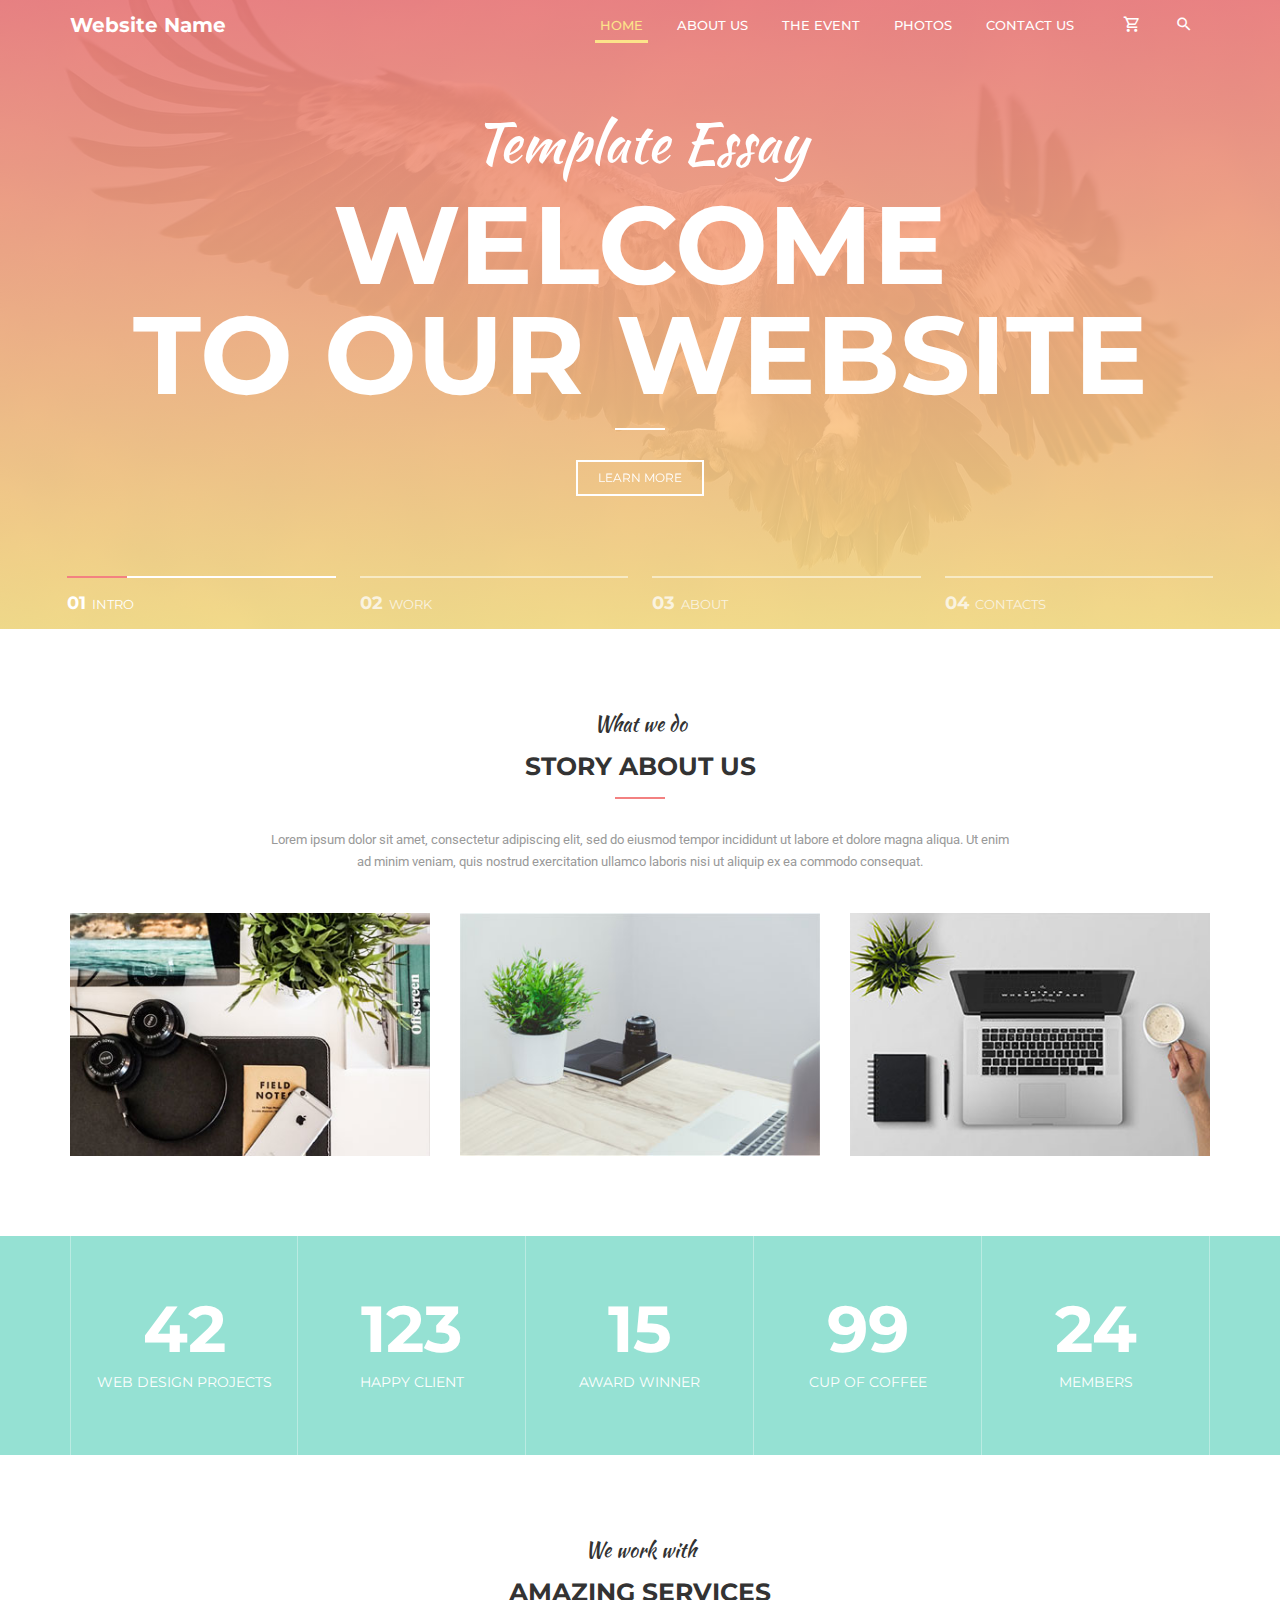
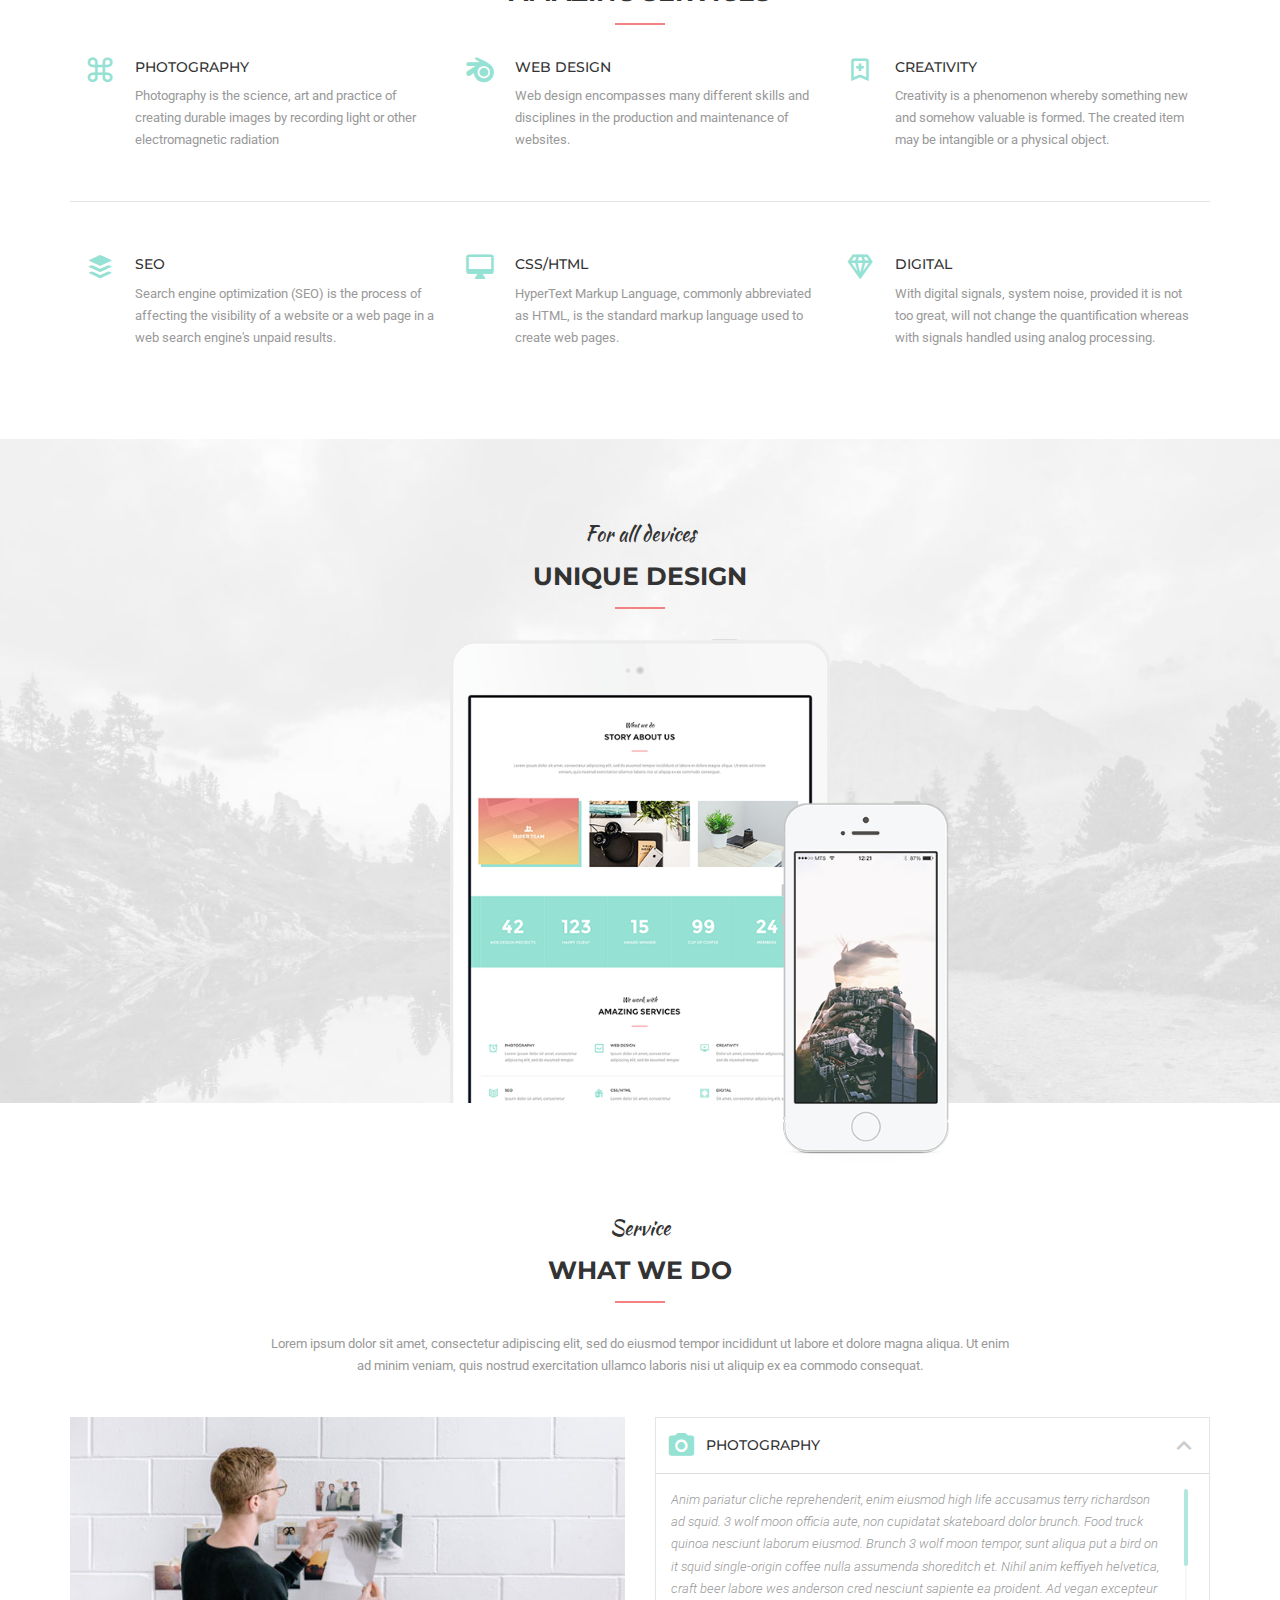
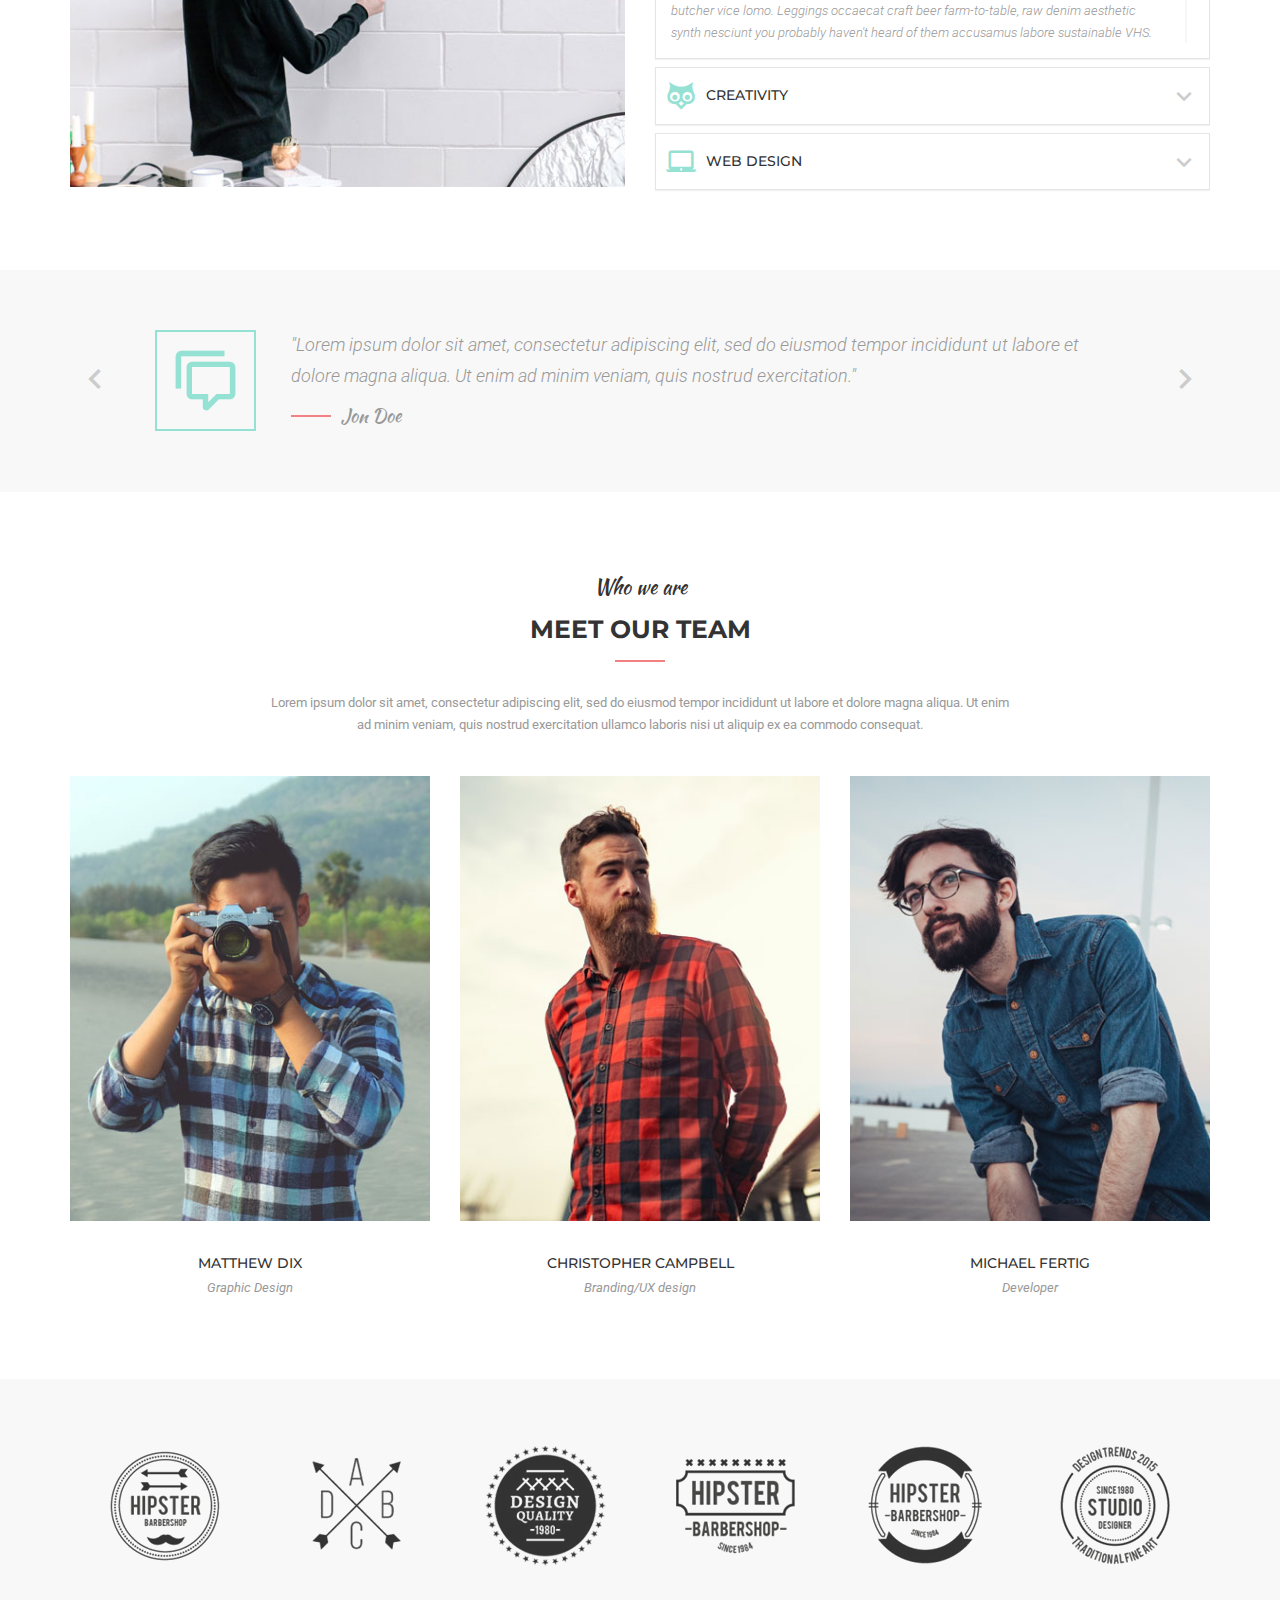
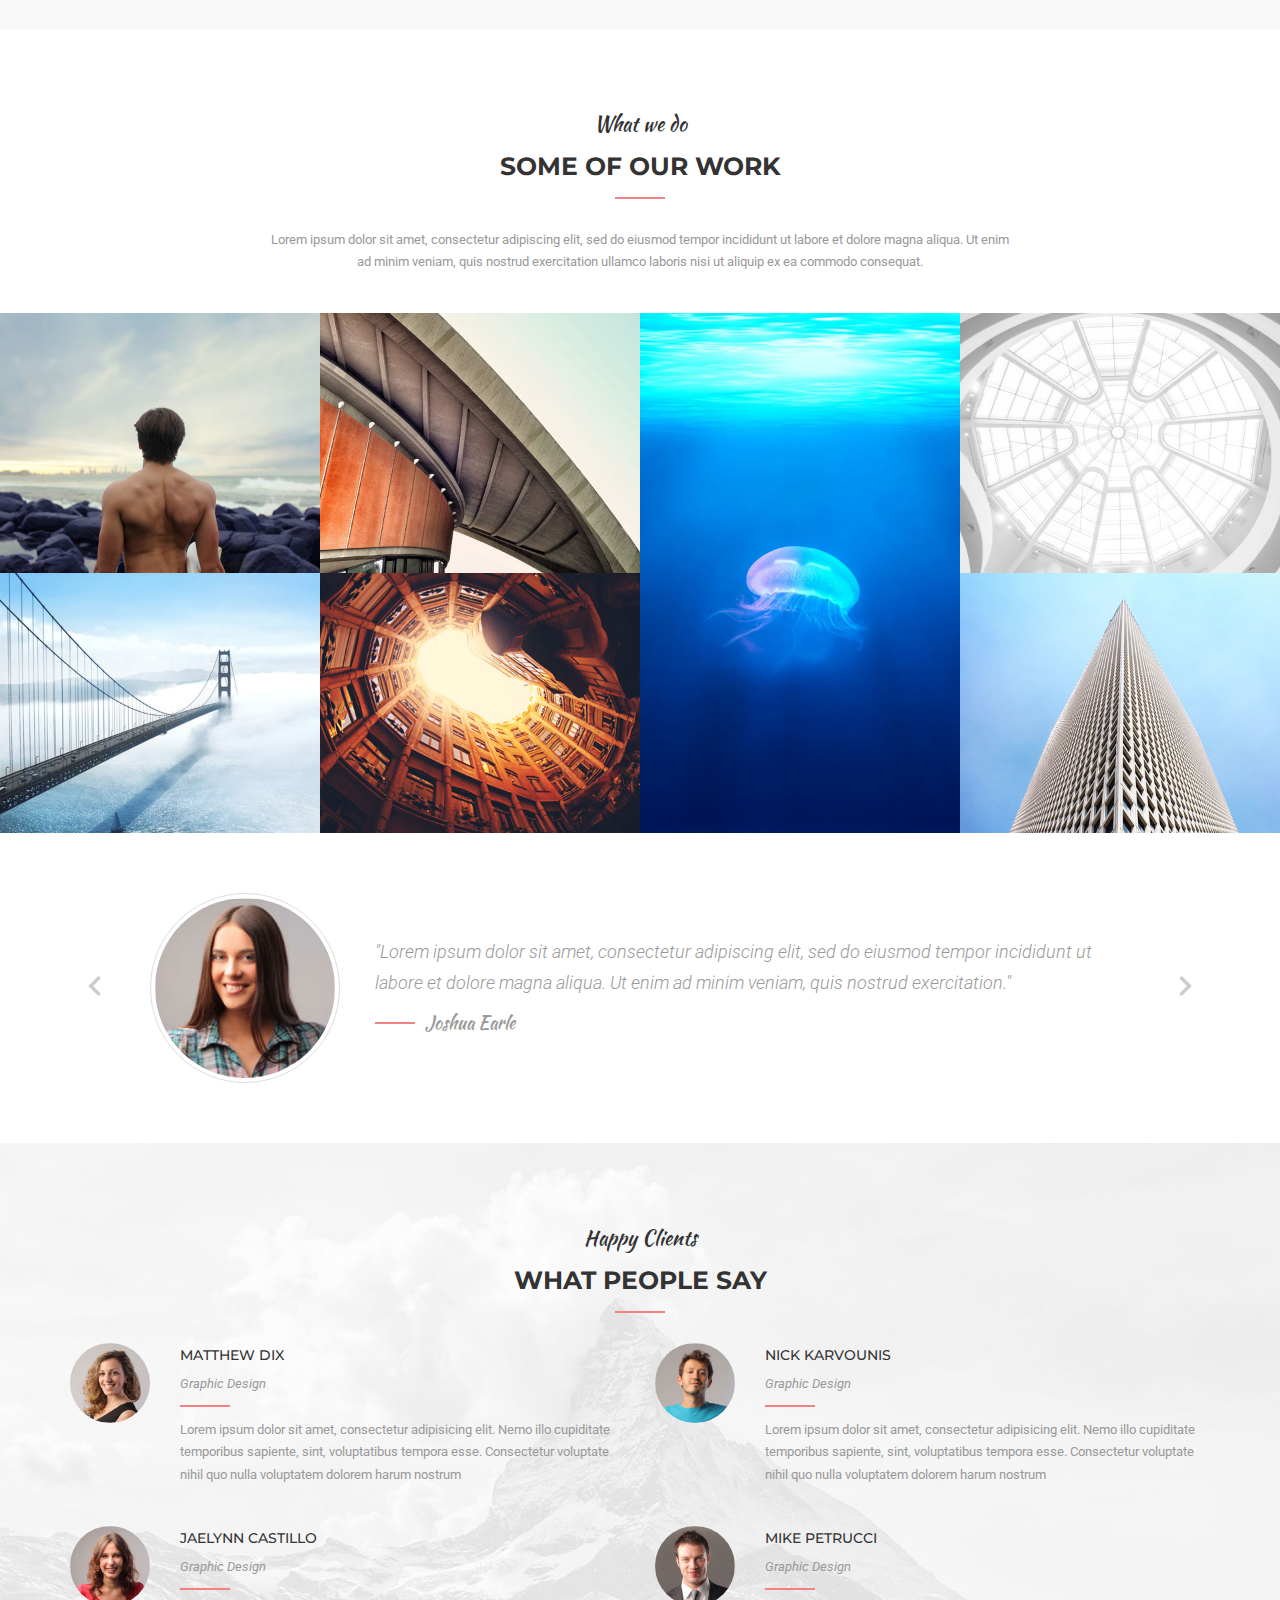
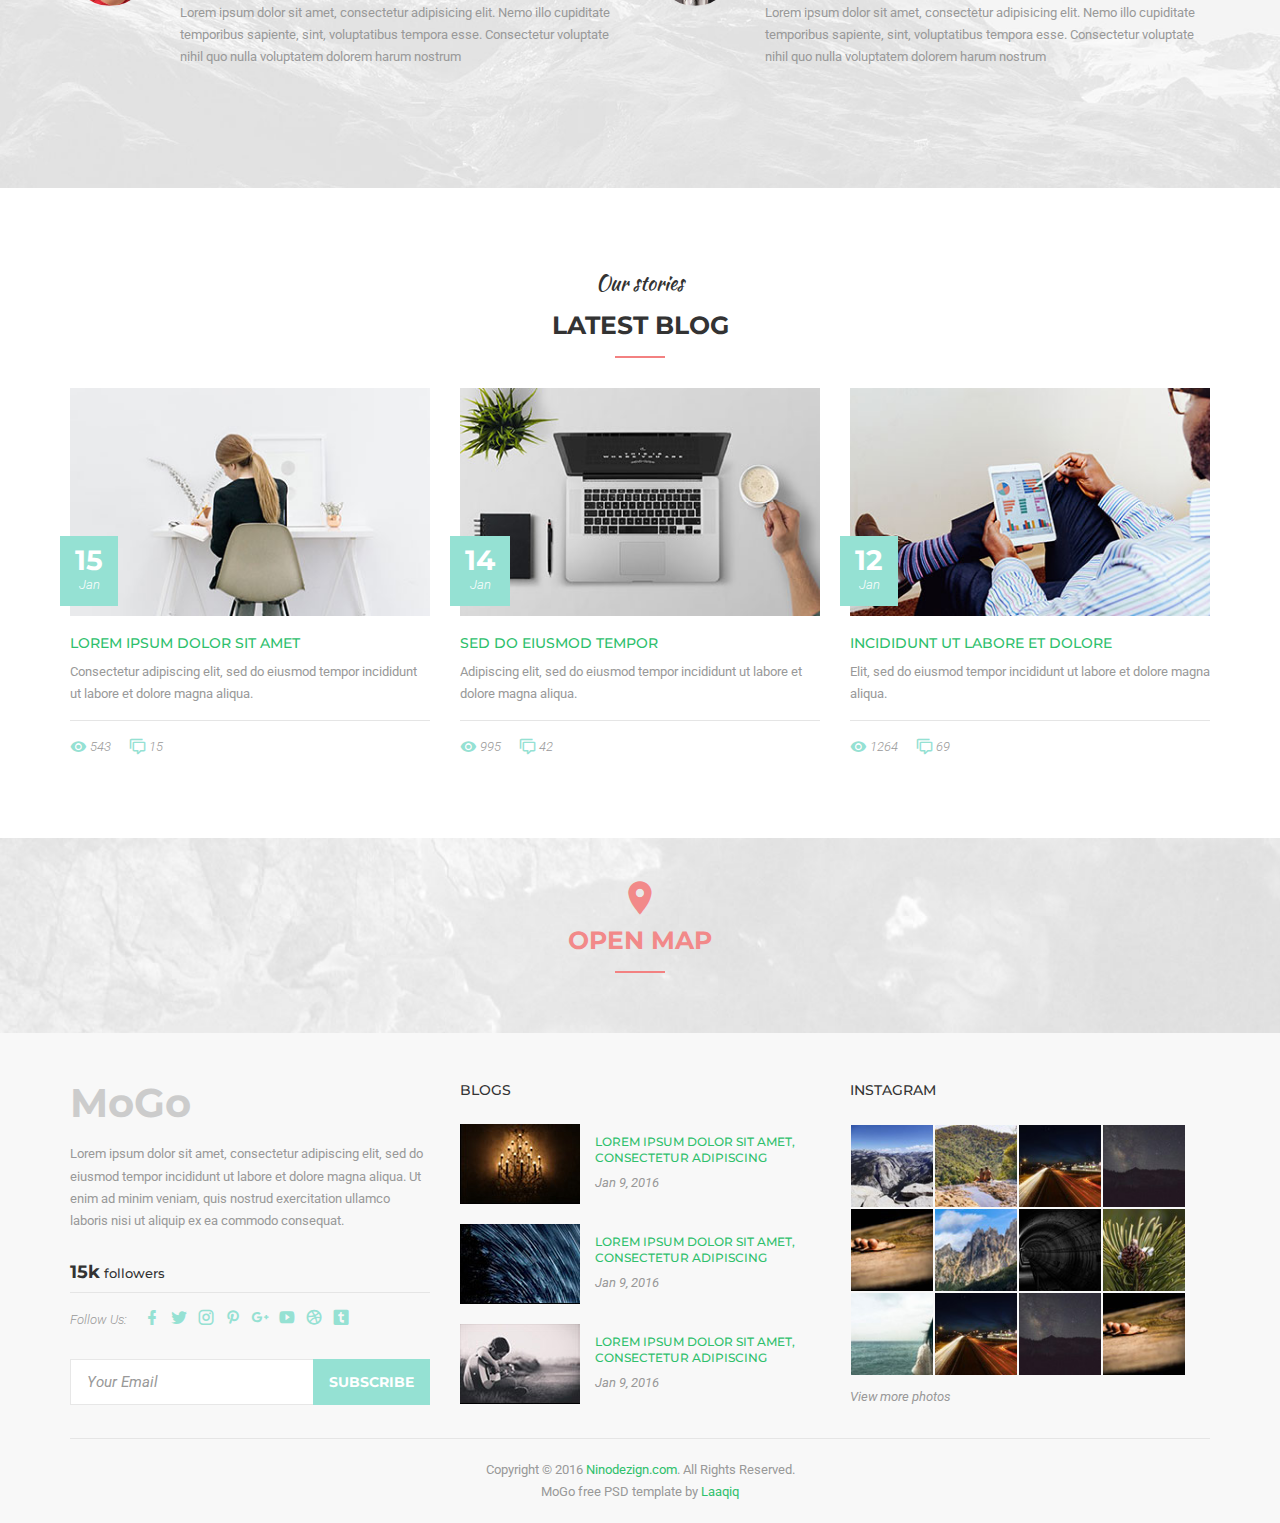
==== commit b6fe581b: "essay1" ====
--- a/index.html
+++ b/index.html
@@ -6,7 +6,7 @@
 	<meta name="description" content="">
 	<meta name="author" content="ninodezign.com, ninodezign@gmail.com">
 	<meta name="copyright" content="ninodezign.com"> 
-	<title>Mogo | OnePage Responsive Theme</title>
+	<title>Website Name</title>
 	
 	<!-- favicon -->
     <link rel="shortcut icon" href="images/ico/favicon.jpg">
@@ -42,7 +42,7 @@
 							<span class="icon-bar"></span>
 							<span class="icon-bar"></span>
 						</button>
-						<a class="navbar-brand" href="homepage.html">Mogo</a>
+						<a class="navbar-brand" href="homepage.html">Website Name</a>
 					</div>
 
 					<!-- Collect the nav links, forms, and other content for toggling -->
@@ -50,11 +50,11 @@
 						<div class="collapse navbar-collapse pull-left" id="nino-navbar-collapse">
 							<ul class="nav navbar-nav">
 								<li class="active"><a href="#nino-header">Home <span class="sr-only">(current)</span></a></li>
-								<li><a href="#nino-story">About</a></li>
-								<li><a href="#nino-services">Service</a></li>
-								<li><a href="#nino-ourTeam">Our Team</a></li>
-								<li><a href="#nino-portfolio">Work</a></li>
-								<li><a href="#nino-latestBlog">Blog</a></li>
+								<li><a href="#nino-story">About Us</a></li>
+								<li><a href="#nino-services">The event</a></li>
+								<li><a href="#nino-ourTeam">Photos</a></li>
+								<li><a href="#nino-portfolio">Contact us</a></li>
+								<!--<li><a href="#nino-latestBlog">Blog</a></li>-->
 							</ul>
 						</div><!-- /.navbar-collapse -->
 						<ul class="nino-iconsGroup nav navbar-nav">
@@ -71,29 +71,30 @@
 				<div class="carousel-inner" role="listbox">
 					<div class="item active">
 						<h2 class="nino-sectionHeading">
-							<span class="nino-subHeading">Creative Template</span>
-							Welcome <br>to MoGo
+							<span class="nino-subHeading">Template Essay</span>
+							Welcome <br>to our website
 						</h2>
 						<a href="#" class="nino-btn">Learn more</a>
 					</div>
 					<div class="item">
 						<h2 class="nino-sectionHeading">
-							<span class="nino-subHeading">Creative Template</span>
-							Welcome <br>to MoGo
+							<span class="nino-subHeading">
+                Template Essay</span>
+              Welcome <br>to our website
 						</h2>
 						<a href="#" class="nino-btn">Learn more</a>
 					</div>
 					<div class="item">
 						<h2 class="nino-sectionHeading">
-							<span class="nino-subHeading">Creative Template</span>
-							Welcome <br>to MoGo
+							<span class="nino-subHeading">Template Essay</span>
+              Welcome <br>to our website
 						</h2>
 						<a href="#" class="nino-btn">Learn more</a>
 					</div>
 					<div class="item">
 						<h2 class="nino-sectionHeading">
-							<span class="nino-subHeading">Creative Template</span>
-							Welcome <br>to MoGo
+							<span class="nino-subHeading">Template Essay</span>
+              Welcome <br>to our website
 						</h2>
 						<a href="#" class="nino-btn">Learn more</a>
 					</div>
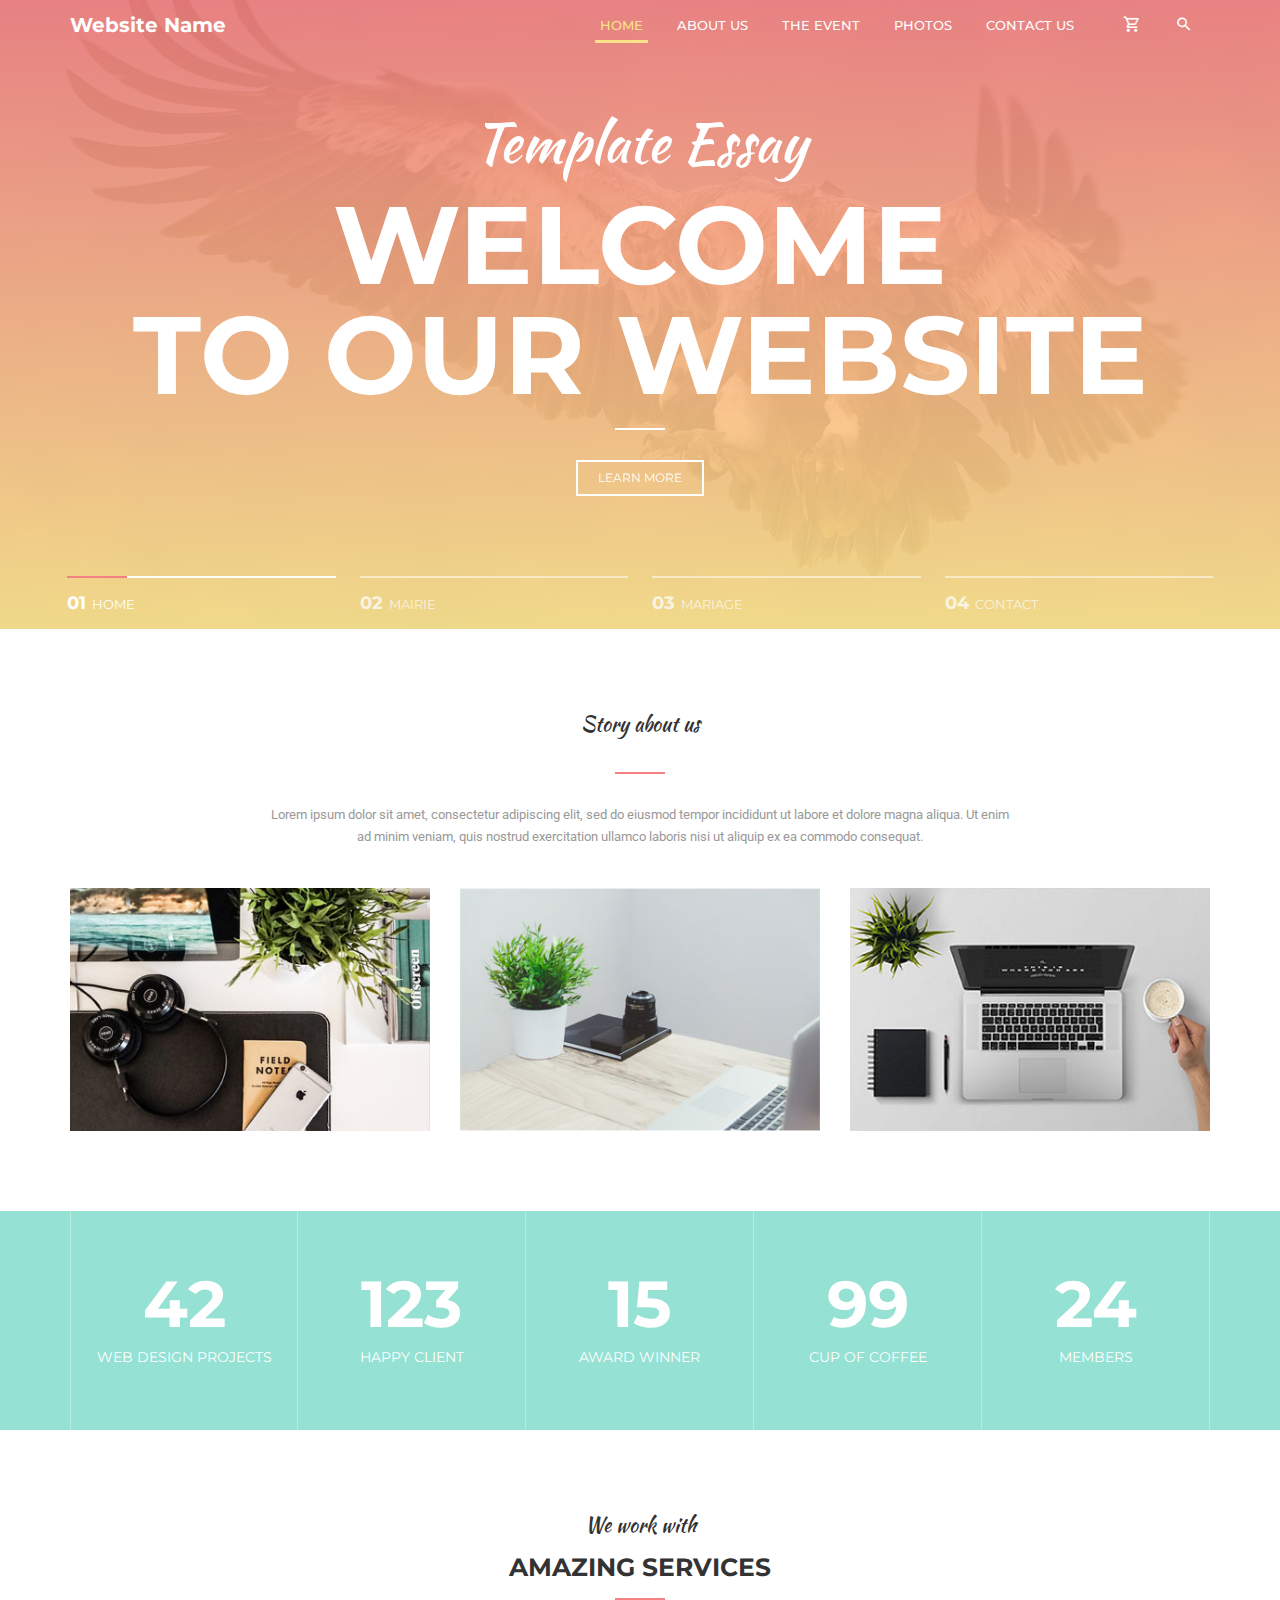
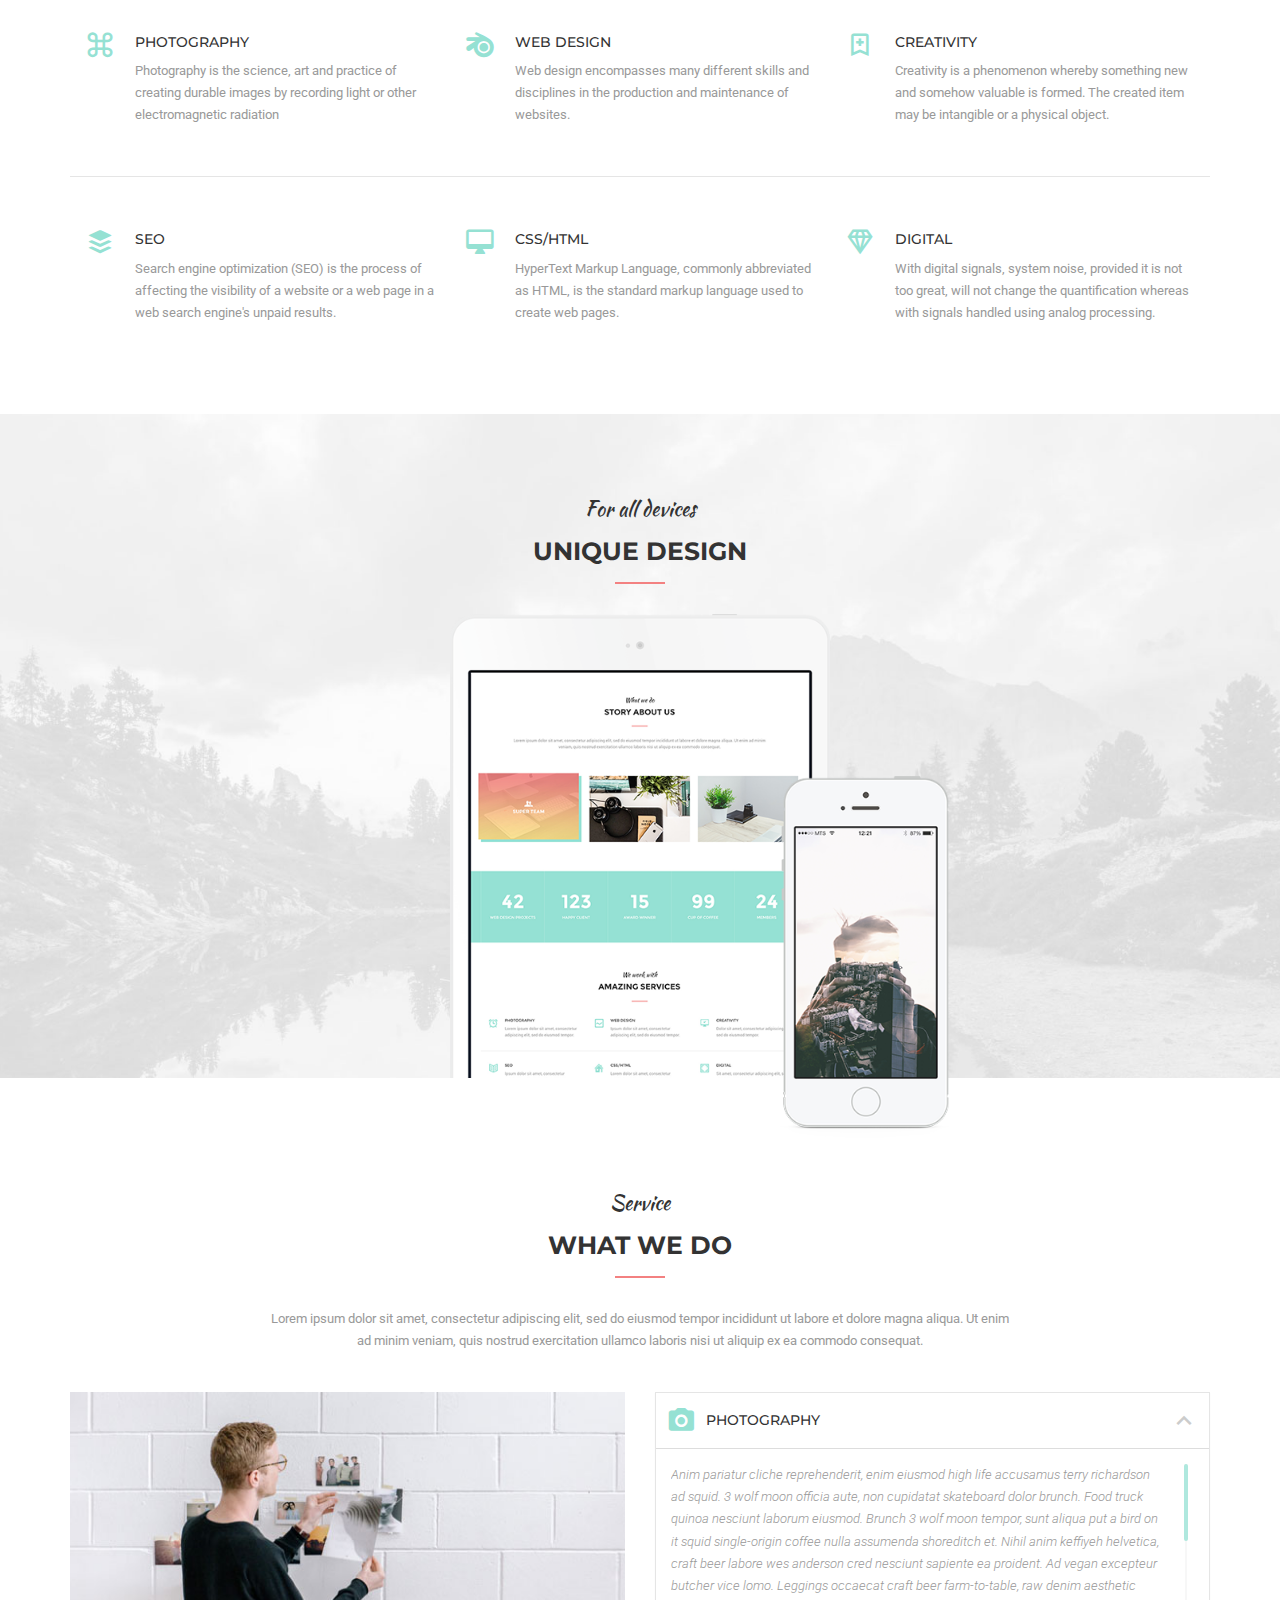
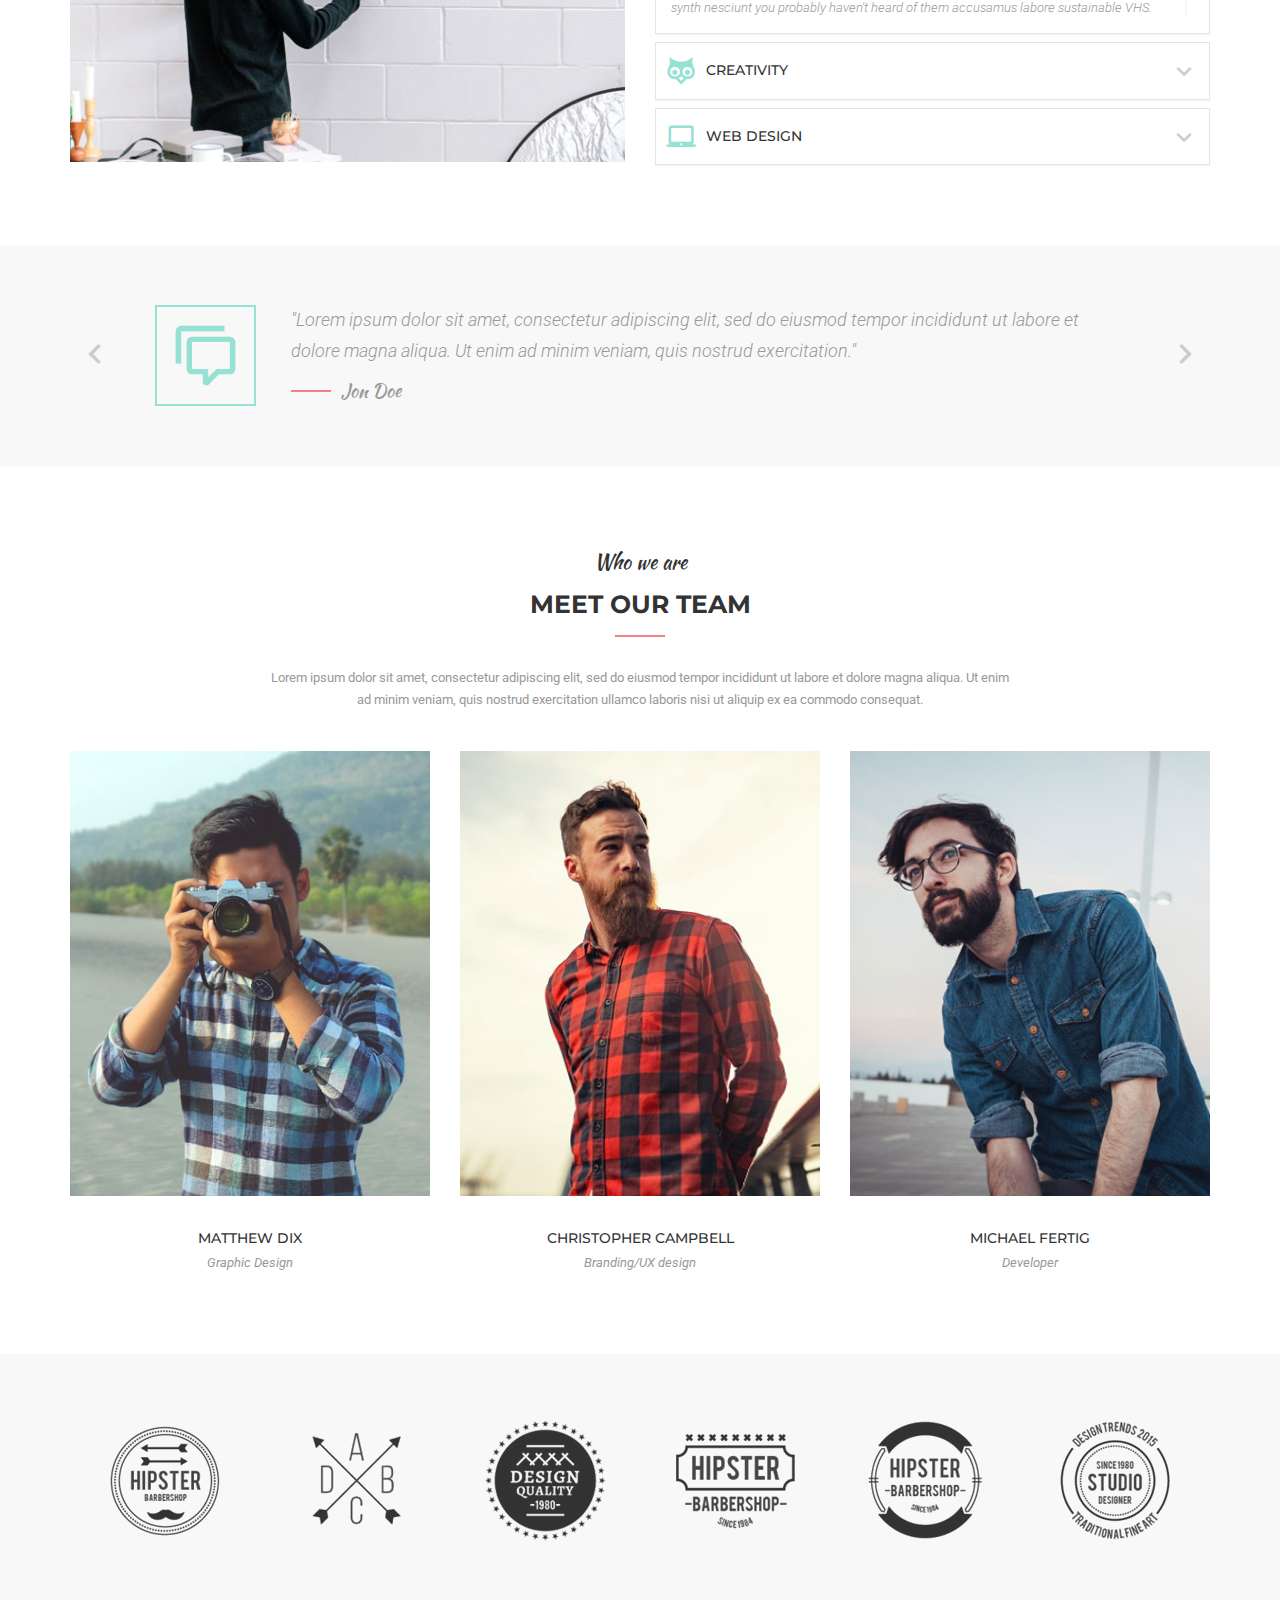
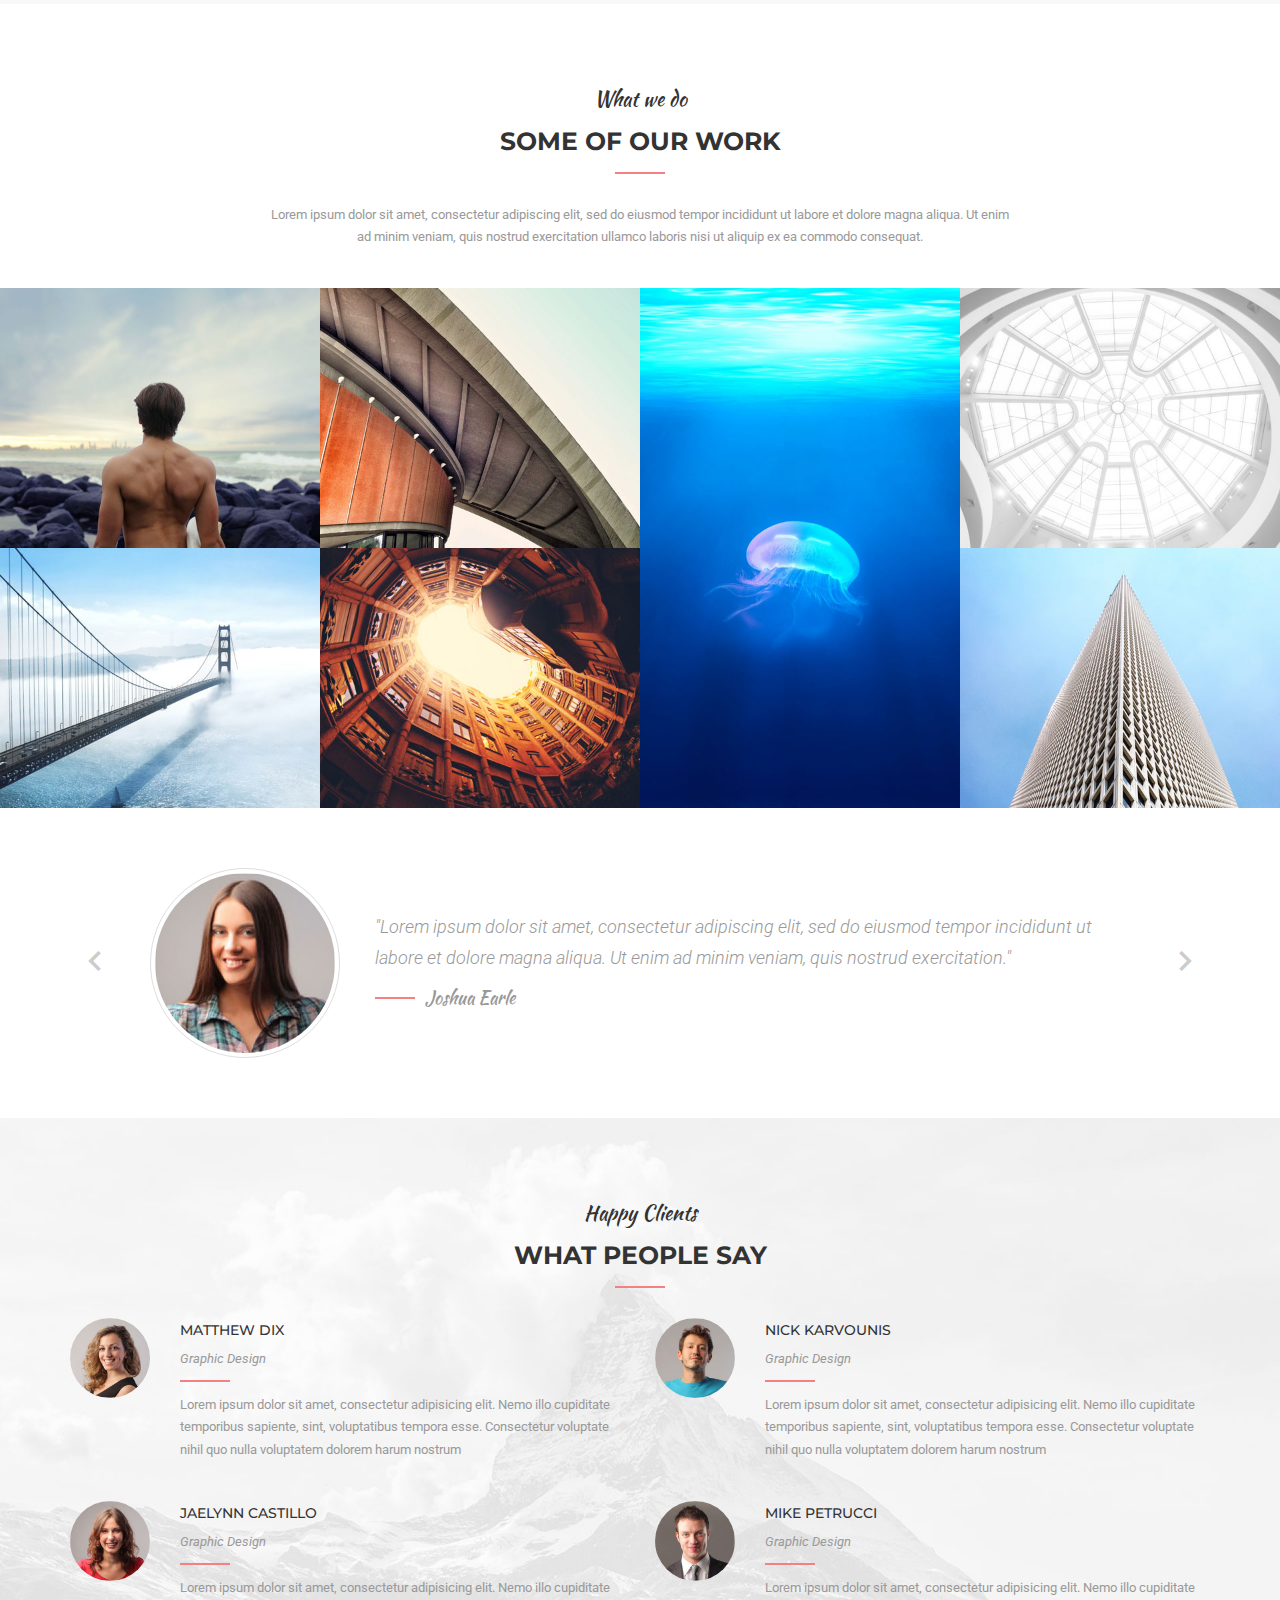
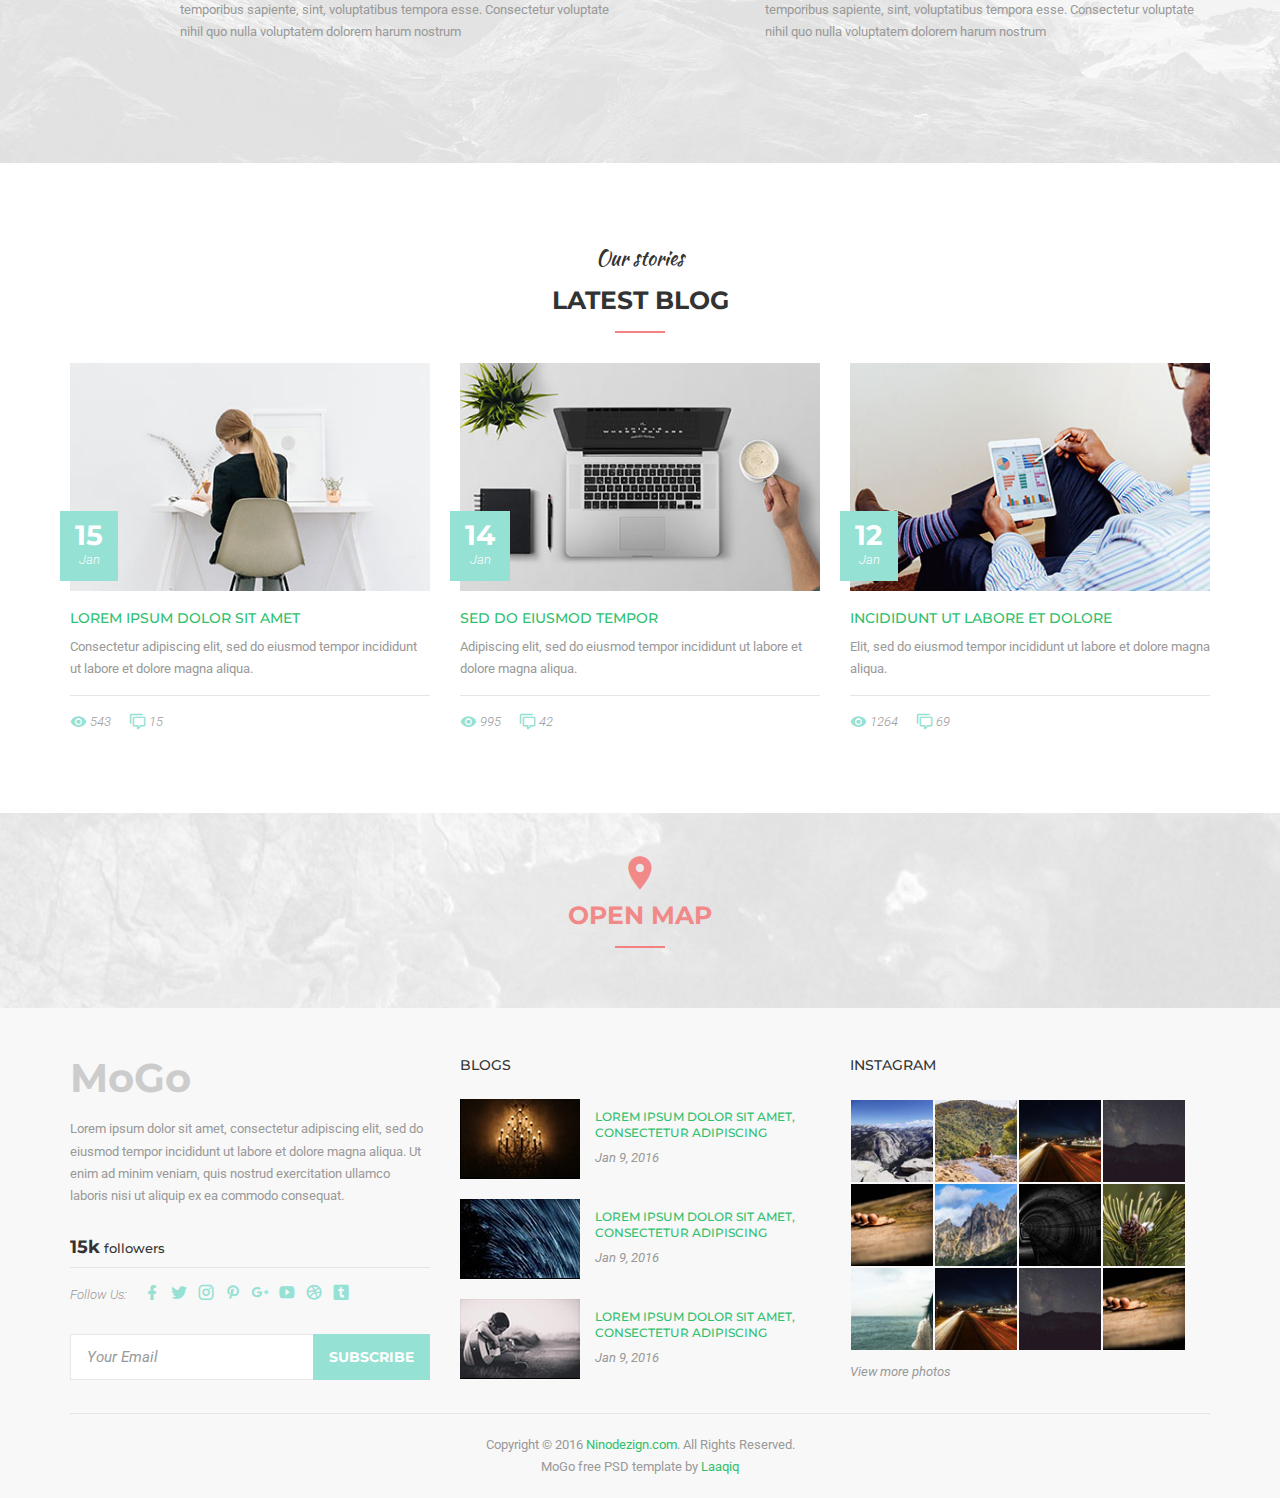
==== commit 450093d5: "essay2" ====
--- a/index.html
+++ b/index.html
@@ -104,22 +104,21 @@
 				<ol class="carousel-indicators clearfix">
 					<li data-target="#nino-slider" data-slide-to="0" class="active">
 						<div class="inner">
-							<span class="number">01</span> intro	
+							<span class="number">01</span> Home	
 						</div>
 					</li>
 					<li data-target="#nino-slider" data-slide-to="1">
 						<div class="inner">
-							<span class="number">02</span> work
-						</div>
+							<span class="number">02</span> Mairie						</div>
 					</li>
 					<li data-target="#nino-slider" data-slide-to="2">
 						<div class="inner">
-							<span class="number">03</span> about
+							<span class="number">03</span> Mariage
 						</div>
 					</li>
 					<li data-target="#nino-slider" data-slide-to="3">
 						<div class="inner">
-							<span class="number">04</span> contacts
+							<span class="number">04</span> Contact
 						</div>
 					</li>
 				</ol>
@@ -132,8 +131,8 @@
 	<section id="nino-story">
 		<div class="container">
 			<h2 class="nino-sectionHeading">
-				<span class="nino-subHeading">What we do</span>
-				Story about us
+				<span class="nino-subHeading">Story about us</span>
+				
 			</h2>
 			<p class="nino-sectionDesc">Lorem ipsum dolor sit amet, consectetur adipiscing elit, sed do eiusmod tempor incididunt ut labore et dolore magna aliqua. Ut enim ad minim veniam, quis nostrud exercitation ullamco laboris nisi ut aliquip ex ea commodo consequat. </p>
 			<div class="sectionContent">
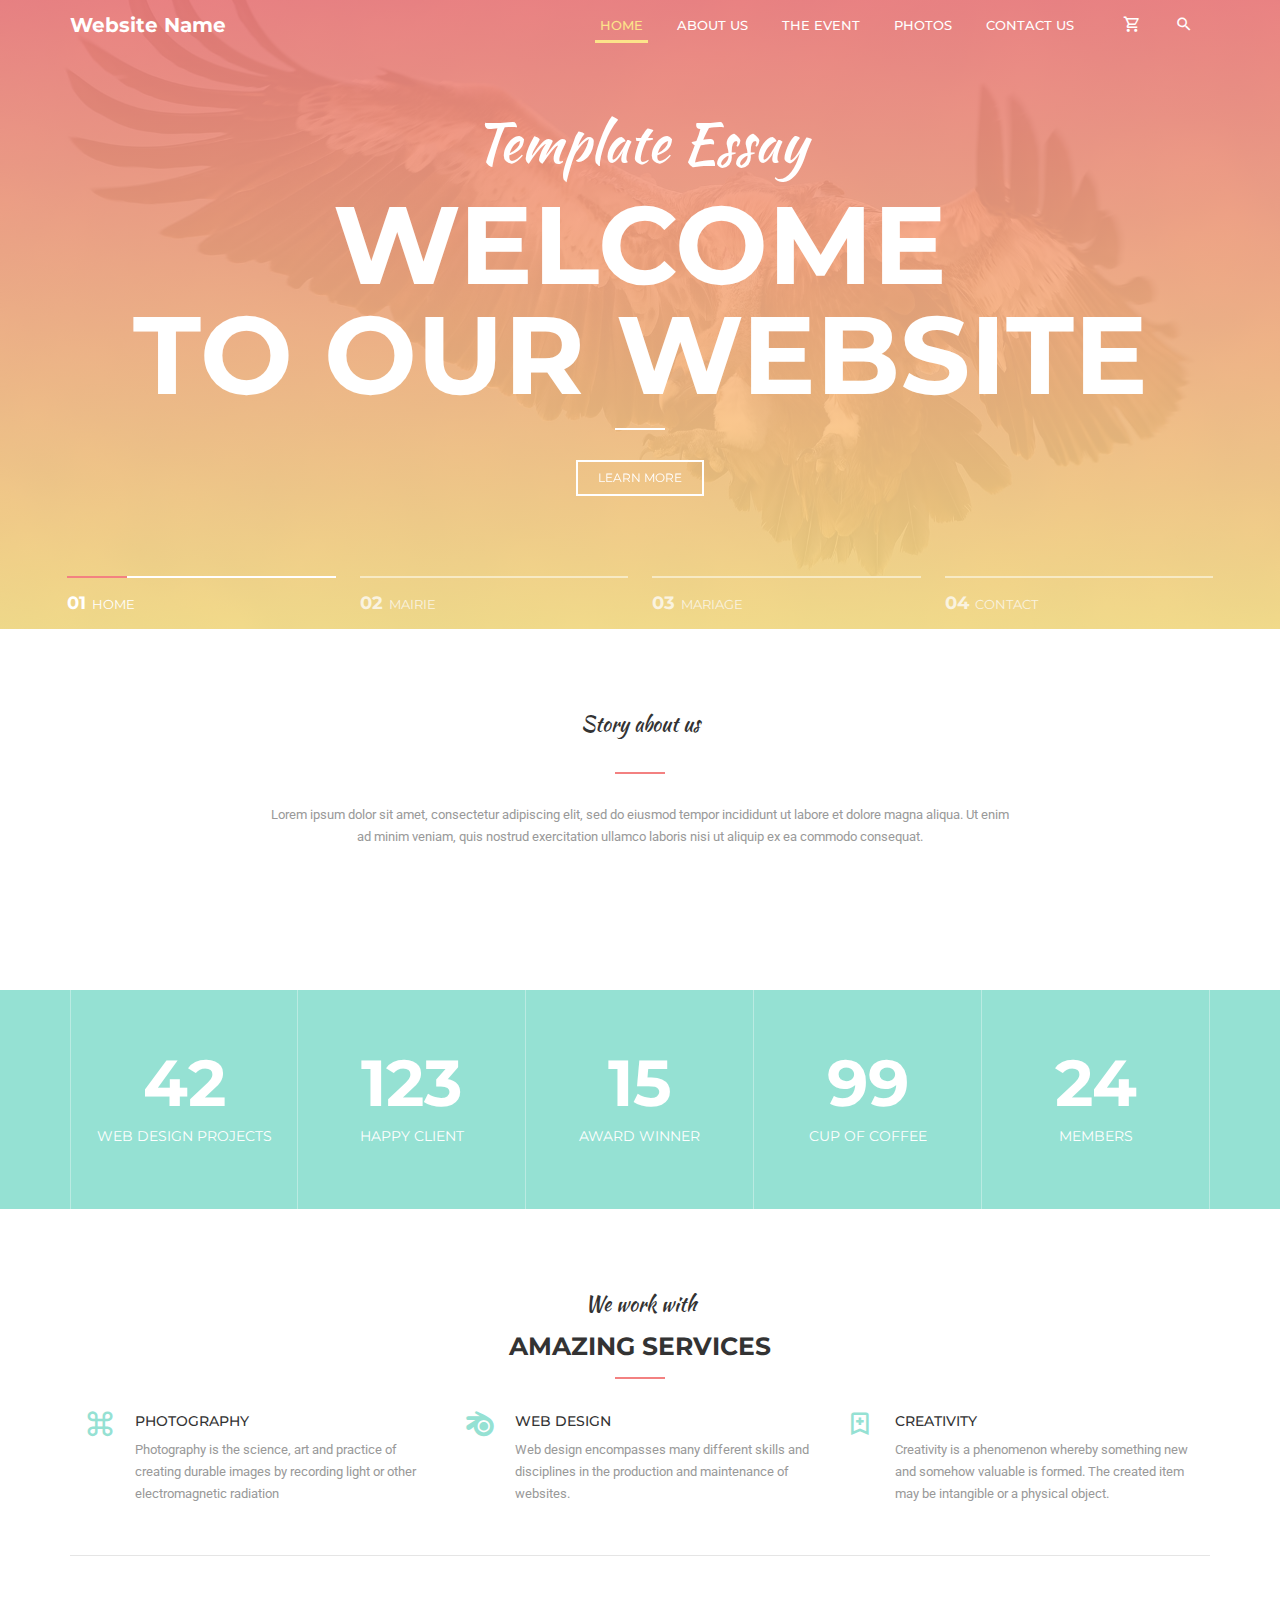
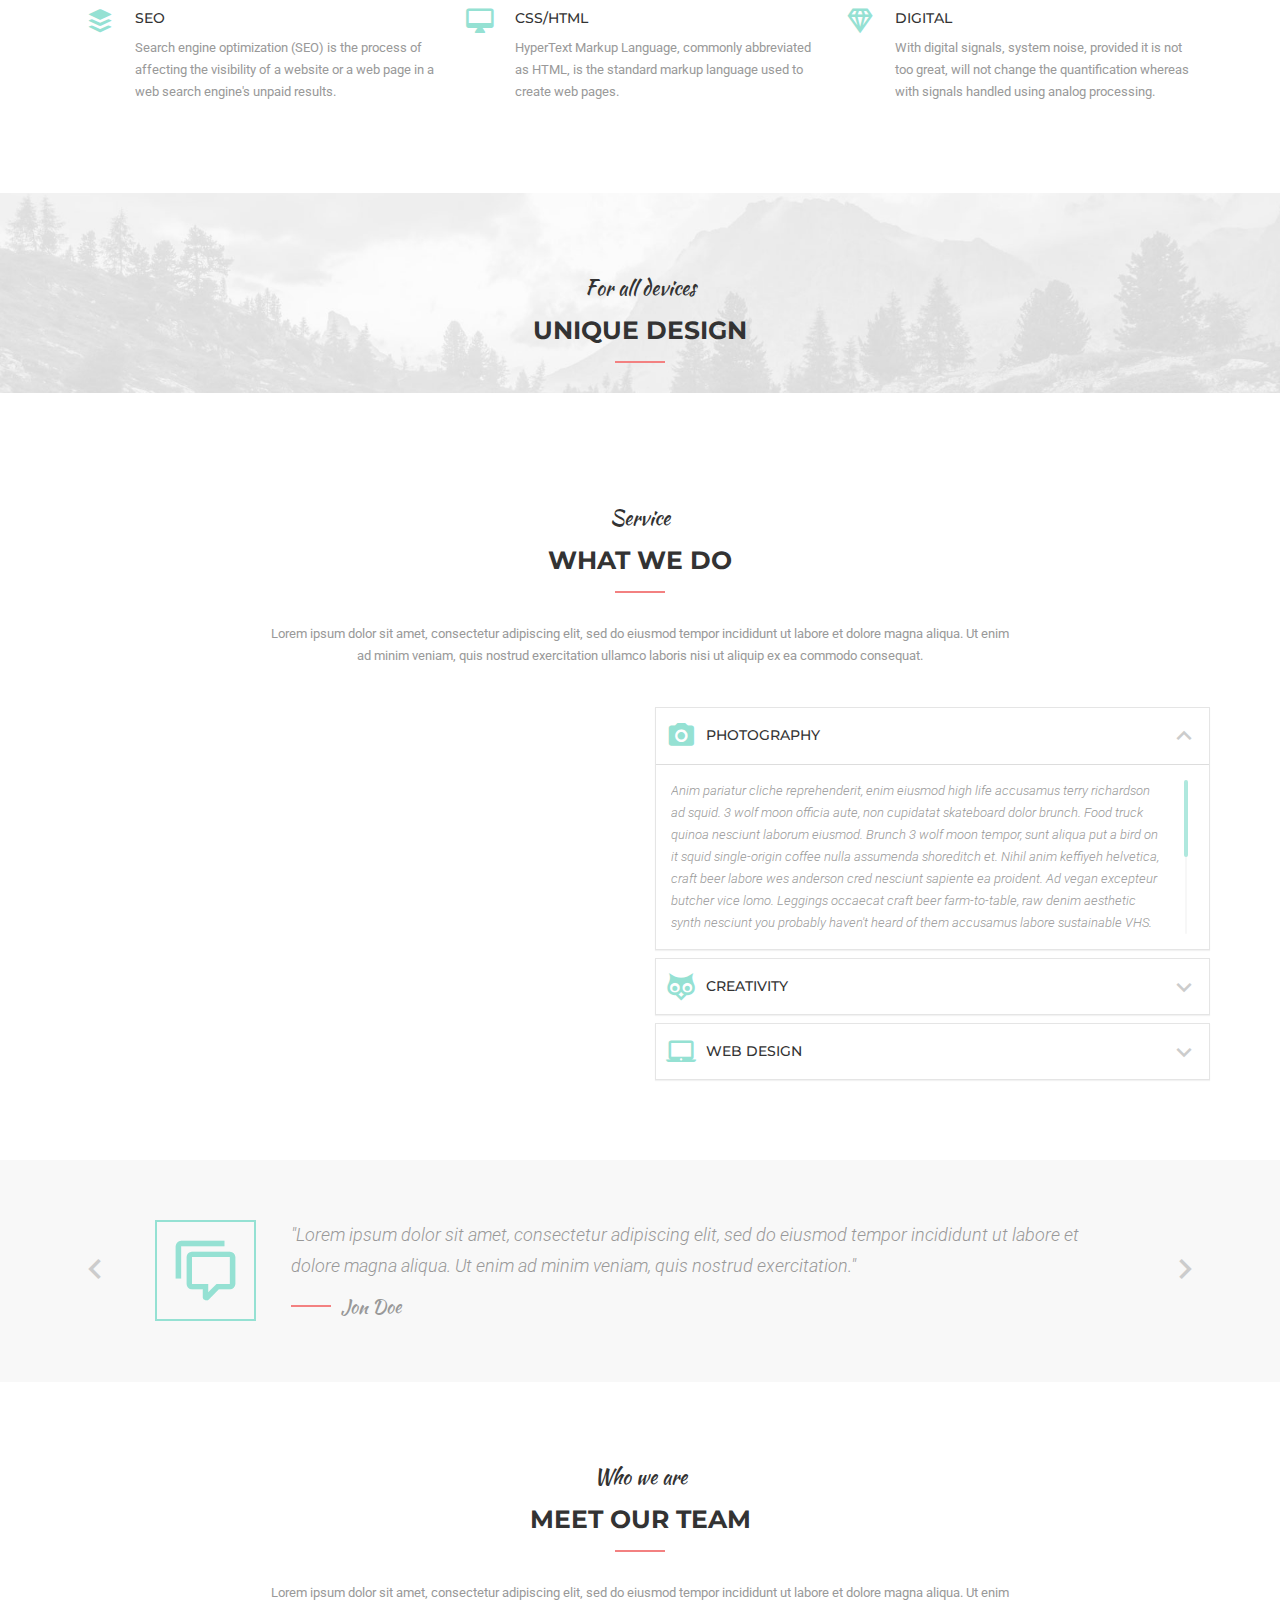
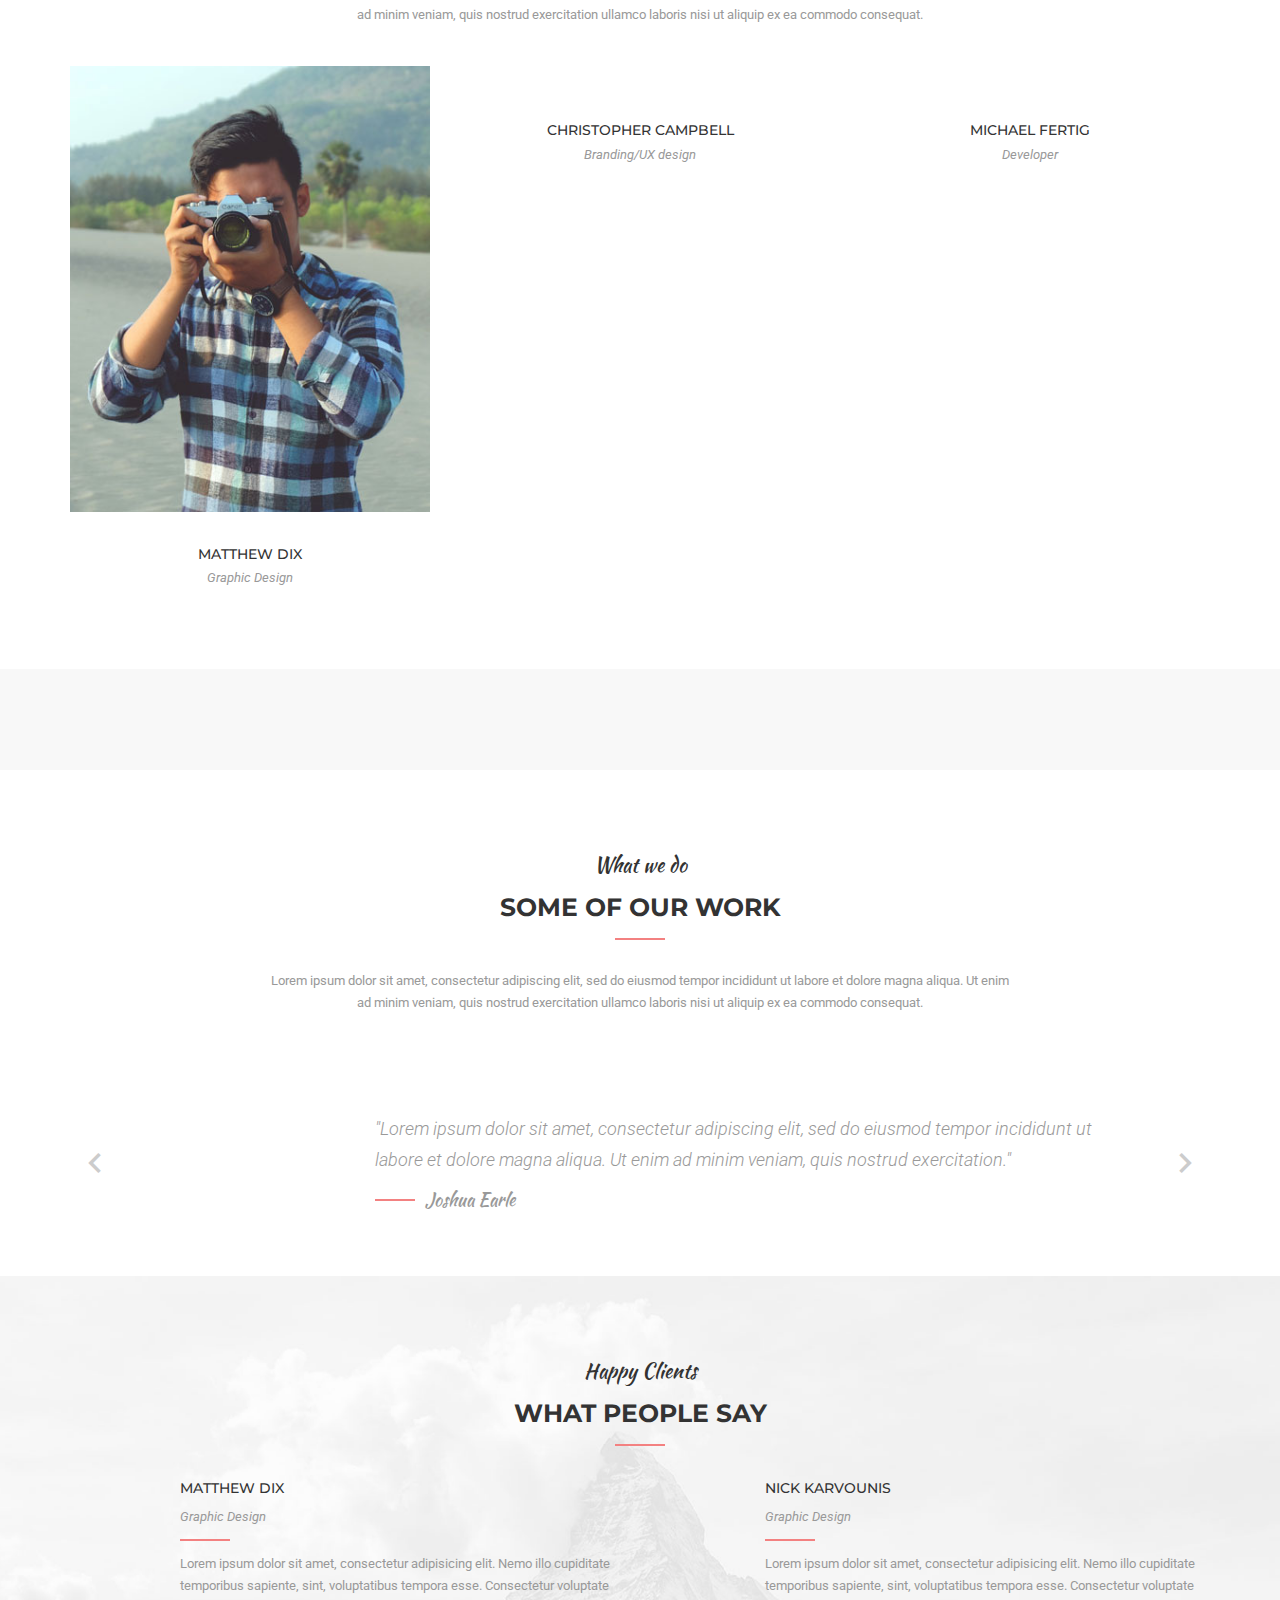
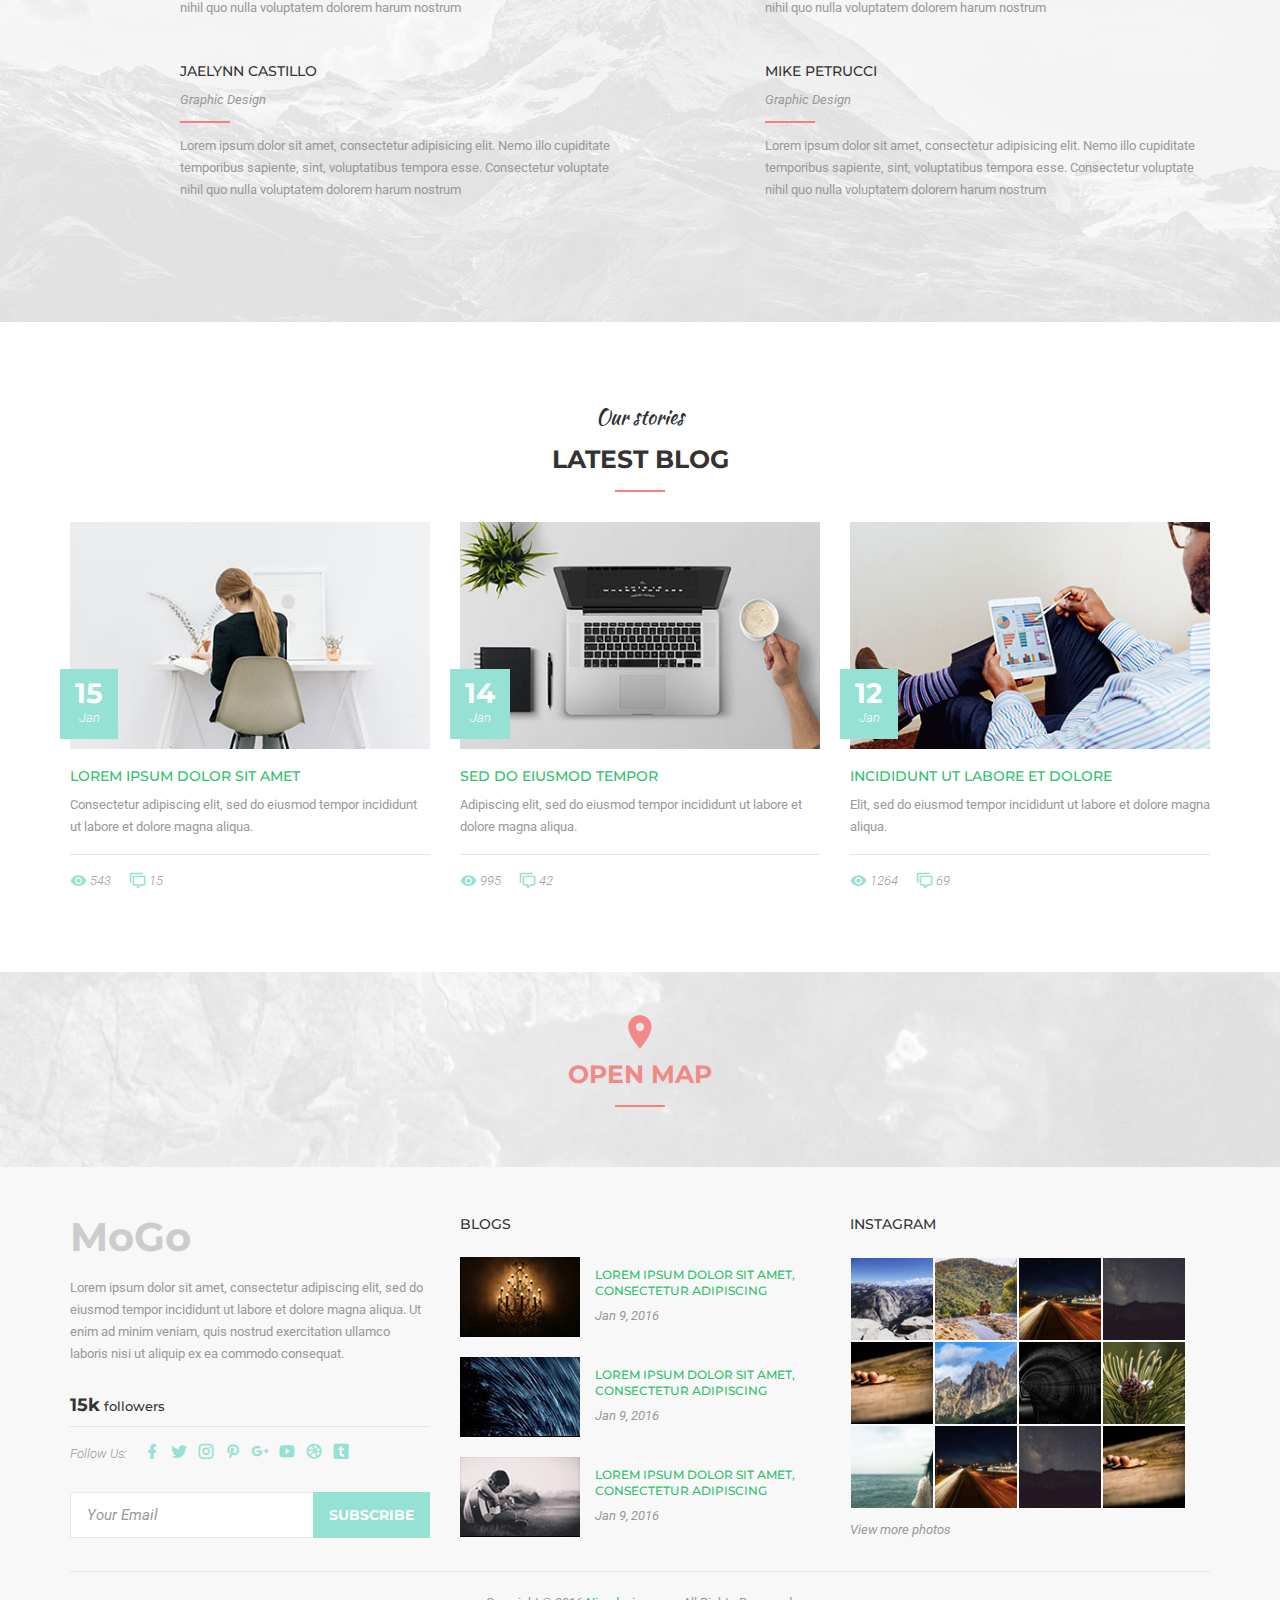
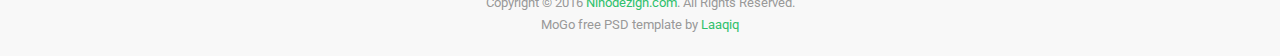
==== commit b56e726a: "essay3" ====
--- a/index.html
+++ b/index.html
@@ -144,7 +144,7 @@
 									<i class="mdi mdi-account-multiple nino-icon"></i>
 									super team
 								</span>
-								<img src="images/story/img-1.jpg" alt="">
+								<!--<img src="images/story/img-1.jpg" alt="">-->
 							</a>
 						</div>
 					</div>
@@ -155,7 +155,7 @@
 									<i class="mdi mdi-image-filter-center-focus-weak nino-icon"></i>
 									Creativity
 								</span>
-								<img src="images/story/img-2.jpg" alt="">
+								<!--<img src="images/story/img-2.jpg" alt="">-->
 							</a>
 						</div>
 					</div>
@@ -166,7 +166,7 @@
 									<i class="mdi mdi-airplay nino-icon"></i>
 									Digital
 								</span>
-								<img src="images/story/img-3.jpg" alt="">
+								<!--<img src="images/story/img-3.jpg" alt="">-->
 							</a>
 						</div>
 					</div>
@@ -283,8 +283,8 @@
 			</h2>
 			<div class="sectionContent">
 				<div class="nino-devices">
-					<img class="tablet" src="images/unique-design/img-1.png" alt="">
-					<img class="mobile" src="images/unique-design/img-2.png" alt="">
+					<!--<img class="tablet" src="images/unique-design/img-1.png" alt="">
+					<img class="mobile" src="images/unique-design/img-2.png" alt="">-->
 				</div>
 			</div>
     	</div>
@@ -305,7 +305,7 @@
 				<div class="row">
 					<div class="col-md-6">
 						<div class="text-center">
-							<img src="images/what-we-do/img-1.jpg" alt="">
+							<!--<img src="images/what-we-do/img-1.jpg" alt="">-->
 						</div>
 					</div>
 					<div class="col-md-6">
@@ -448,7 +448,7 @@
 									<a href="#" class="nino-icon"><i class="mdi mdi-pinterest"></i></a>
 									<a href="#" class="nino-icon"><i class="mdi mdi-instagram"></i></a>
 								</div>
-								<img src="images/our-team/img-2.jpg" alt="">
+							<!--	<img src="images/our-team/img-2.jpg" alt="">-->
 							</div>
 						</div>
 						<div class="info">
@@ -465,7 +465,7 @@
 									<a href="#" class="nino-icon"><i class="mdi mdi-pinterest"></i></a>
 									<a href="#" class="nino-icon"><i class="mdi mdi-instagram"></i></a>
 								</div>
-								<img src="images/our-team/img-3.jpg" alt="">
+								<!--<img src="images/our-team/img-3.jpg" alt="">-->
 							</div>
 						</div>
 						<div class="info">
@@ -483,12 +483,12 @@
     <section id="nino-brand">
     	<div class="container">
     		<div class="verticalCenter fw" layout="row">
-    			<div class="col-md-2 col-sm-4 col-xs-6"><a href="#"><img src="images/brand/img-1.png" alt=""></a></div>
-    			<div class="col-md-2 col-sm-4 col-xs-6"><a href="#"><img src="images/brand/img-2.png" alt=""></a></div>
-    			<div class="col-md-2 col-sm-4 col-xs-6"><a href="#"><img src="images/brand/img-3.png" alt=""></a></div>
-    			<div class="col-md-2 col-sm-4 col-xs-6"><a href="#"><img src="images/brand/img-4.png" alt=""></a></div>
-    			<div class="col-md-2 col-sm-4 col-xs-6"><a href="#"><img src="images/brand/img-5.png" alt=""></a></div>
-    			<div class="col-md-2 col-sm-4 col-xs-6"><a href="#"><img src="images/brand/img-6.png" alt=""></a></div>
+    			<div class="col-md-2 col-sm-4 col-xs-6"><a href="#"><!--<img src="images/brand/img-1.png" alt="">--></a></div>
+    			<div class="col-md-2 col-sm-4 col-xs-6"><a href="#"><!--<img src="images/brand/img-2.png" alt="">--></a></div>
+    			<div class="col-md-2 col-sm-4 col-xs-6"><a href="#"><!--<img src="images/brand/img-3.png" alt="">--></a></div>
+    			<div class="col-md-2 col-sm-4 col-xs-6"><a href="#"><!--<img src="images/brand/img-4.png" alt="">--></a></div>
+    			<div class="col-md-2 col-sm-4 col-xs-6"><a href="#"><!--<img src="images/brand/img-5.png" alt="">--></a></div>
+    			<div class="col-md-2 col-sm-4 col-xs-6"><a href="#"><!--<img src="images/brand/img-6.png" alt="">--></a></div>
     		</div>
     	</div>
     </section><!--/#nino-brand-->
@@ -509,7 +509,7 @@
 			<ul class="nino-portfolioItems">
 				<li class="item">
 					<a class="nino-prettyPhoto" rel="prettyPhoto[gallery1]" title="Development Mobile" href="images/our-work/img-1.jpg">
-						<img src="images/our-work/img-1.jpg" />
+						<!--<img src="images/our-work/img-1.jpg" />-->
 						<div class="overlay">
 							<div class="content">
 								<i class="mdi mdi-crown nino-icon"></i>
@@ -521,7 +521,7 @@
 				</li>
 				<li class="item">
 					<a class="nino-prettyPhoto" rel="prettyPhoto[gallery1]" title="Development Mobile" href="images/our-work/img-2.jpg">
-						<img src="images/our-work/img-2.jpg" />
+						<!--<img src="images/our-work/img-2.jpg" />-->
 						<div class="overlay">
 							<div class="content">
 								<i class="mdi mdi-cube-outline nino-icon"></i>
@@ -533,7 +533,7 @@
 				</li>
 				<li class="item">
 					<a class="nino-prettyPhoto" rel="prettyPhoto[gallery1]" title="Development Mobile" href="images/our-work/img-3.jpg">
-						<img src="images/our-work/img-3.jpg" />
+						<!--<img src="images/our-work/img-3.jpg" />-->
 						<div class="overlay">
 							<div class="content">
 								<i class="mdi mdi-desktop-mac nino-icon"></i>
@@ -545,7 +545,7 @@
 				</li>
 				<li class="item">
 					<a class="nino-prettyPhoto" rel="prettyPhoto[gallery1]" title="Development Mobile" href="images/our-work/img-4.jpg">
-						<img src="images/our-work/img-4.jpg" />
+						<!--<img src="images/our-work/img-4.jpg" />-->
 						<div class="overlay">
 							<div class="content">
 								<i class="mdi mdi-flower nino-icon"></i>
@@ -557,7 +557,7 @@
 				</li>
 				<li class="item">
 					<a class="nino-prettyPhoto" rel="prettyPhoto[gallery1]" title="Development Mobile" href="images/our-work/img-5.jpg">
-						<img src="images/our-work/img-5.jpg" />
+						<!--<img src="images/our-work/img-5.jpg" />-->
 						<div class="overlay">
 							<div class="content">
 								<i class="mdi mdi-gamepad-variant nino-icon"></i>
@@ -569,7 +569,7 @@
 				</li>
 				<li class="item">
 					<a class="nino-prettyPhoto" rel="prettyPhoto[gallery1]" title="Development Mobile" href="images/our-work/img-6.jpg">
-						<img src="images/our-work/img-6.jpg" />
+						<!--<img src="images/our-work/img-6.jpg" />-->
 						<div class="overlay">
 							<div class="content">
 								<i class="mdi mdi-gnome nino-icon"></i>
@@ -581,7 +581,7 @@
 				</li>
 				<li class="item">
 					<a class="nino-prettyPhoto" rel="prettyPhoto[gallery1]" title="Development Mobile" href="images/our-work/img-7.jpg">
-						<img src="images/our-work/img-7.jpg" />
+						<!--<img src="images/our-work/img-7.jpg" />-->
 						<div class="overlay">
 							<div class="content">
 								<i class="mdi mdi-guitar-electric nino-icon"></i>
@@ -604,7 +604,7 @@
 					<li>
 						<div layout="row" class="verticalCenter">
 							<div class="nino-avatar fsr">
-								<img class="img-circle img-thumbnail" src="images/testimonial/img-1.jpg" alt="">
+								<!--<img class="img-circle img-thumbnail" src="images/testimonial/img-1.jpg" alt="">-->
 							</div>
 							<div>
 								<p class="quote">"Lorem ipsum dolor sit amet, consectetur adipiscing elit, sed do eiusmod tempor incididunt ut labore et dolore magna aliqua. Ut enim ad minim veniam, quis nostrud exercitation."</p>
@@ -615,7 +615,7 @@
 					<li>
 						<div layout="row" class="verticalCenter">
 							<div class="nino-avatar fsr">
-								<img class="img-circle img-thumbnail" src="images/testimonial/img-2.jpg" alt="">
+								<!--<img class="img-circle img-thumbnail" src="images/testimonial/img-2.jpg" alt="">-->
 							</div>
 							<div>
 								<p class="quote">"Lorem ipsum dolor sit amet, consectetur adipiscing elit, sed do eiusmod tempor incididunt ut labore et dolore magna aliqua. Ut enim ad minim veniam, quis nostrud exercitation."</p>
@@ -626,7 +626,7 @@
 					<li>
 						<div layout="row" class="verticalCenter">
 							<div class="nino-avatar fsr">
-								<img class="img-circle img-thumbnail" src="images/testimonial/img-3.jpg" alt="">
+								<!--<img class="img-circle img-thumbnail" src="images/testimonial/img-3.jpg" alt="">-->
 							</div>
 							<div>
 								<p class="quote">"Lorem ipsum dolor sit amet, consectetur adipiscing elit, sed do eiusmod tempor incididunt ut labore et dolore magna aliqua. Ut enim ad minim veniam, quis nostrud exercitation."</p>
@@ -652,7 +652,7 @@
 					<div class="col-md-6">
 						<div layout="row" class="item">
 							<div class="nino-avatar fsr">
-								<img class="img-circle" src="images/happy-client/img-1.jpg" alt="">
+								<!--<img class="img-circle" src="images/happy-client/img-1.jpg" alt="">-->
 							</div>
 							<div class="info">
 								<h4 class="name">Matthew Dix</h4>
@@ -666,7 +666,7 @@
 					<div class="col-md-6">
 						<div layout="row" class="item">
 							<div class="nino-avatar fsr">
-								<img class="img-circle" src="images/happy-client/img-2.jpg" alt="">
+								<!--<img class="img-circle" src="images/happy-client/img-2.jpg" alt="">-->
 							</div>
 							<div class="info">
 								<h4 class="name">Nick Karvounis</h4>
@@ -682,7 +682,7 @@
 					<div class="col-md-6">
 						<div layout="row" class="item">
 							<div class="nino-avatar fsr">
-								<img class="img-circle" src="images/happy-client/img-3.jpg" alt="">
+								<!--<img class="img-circle" src="images/happy-client/img-3.jpg" alt="">-->
 							</div>
 							<div class="info">
 								<h4 class="name">Jaelynn Castillo</h4>
@@ -696,7 +696,7 @@
 					<div class="col-md-6">
 						<div layout="row" class="item">
 							<div class="nino-avatar fsr">
-								<img class="img-circle" src="images/happy-client/img-4.jpg" alt="">
+								<!--<img class="img-circle" src="images/happy-client/img-4.jpg" alt="">-->
 							</div>
 							<div class="info">
 								<h4 class="name">Mike Petrucci</h4>
